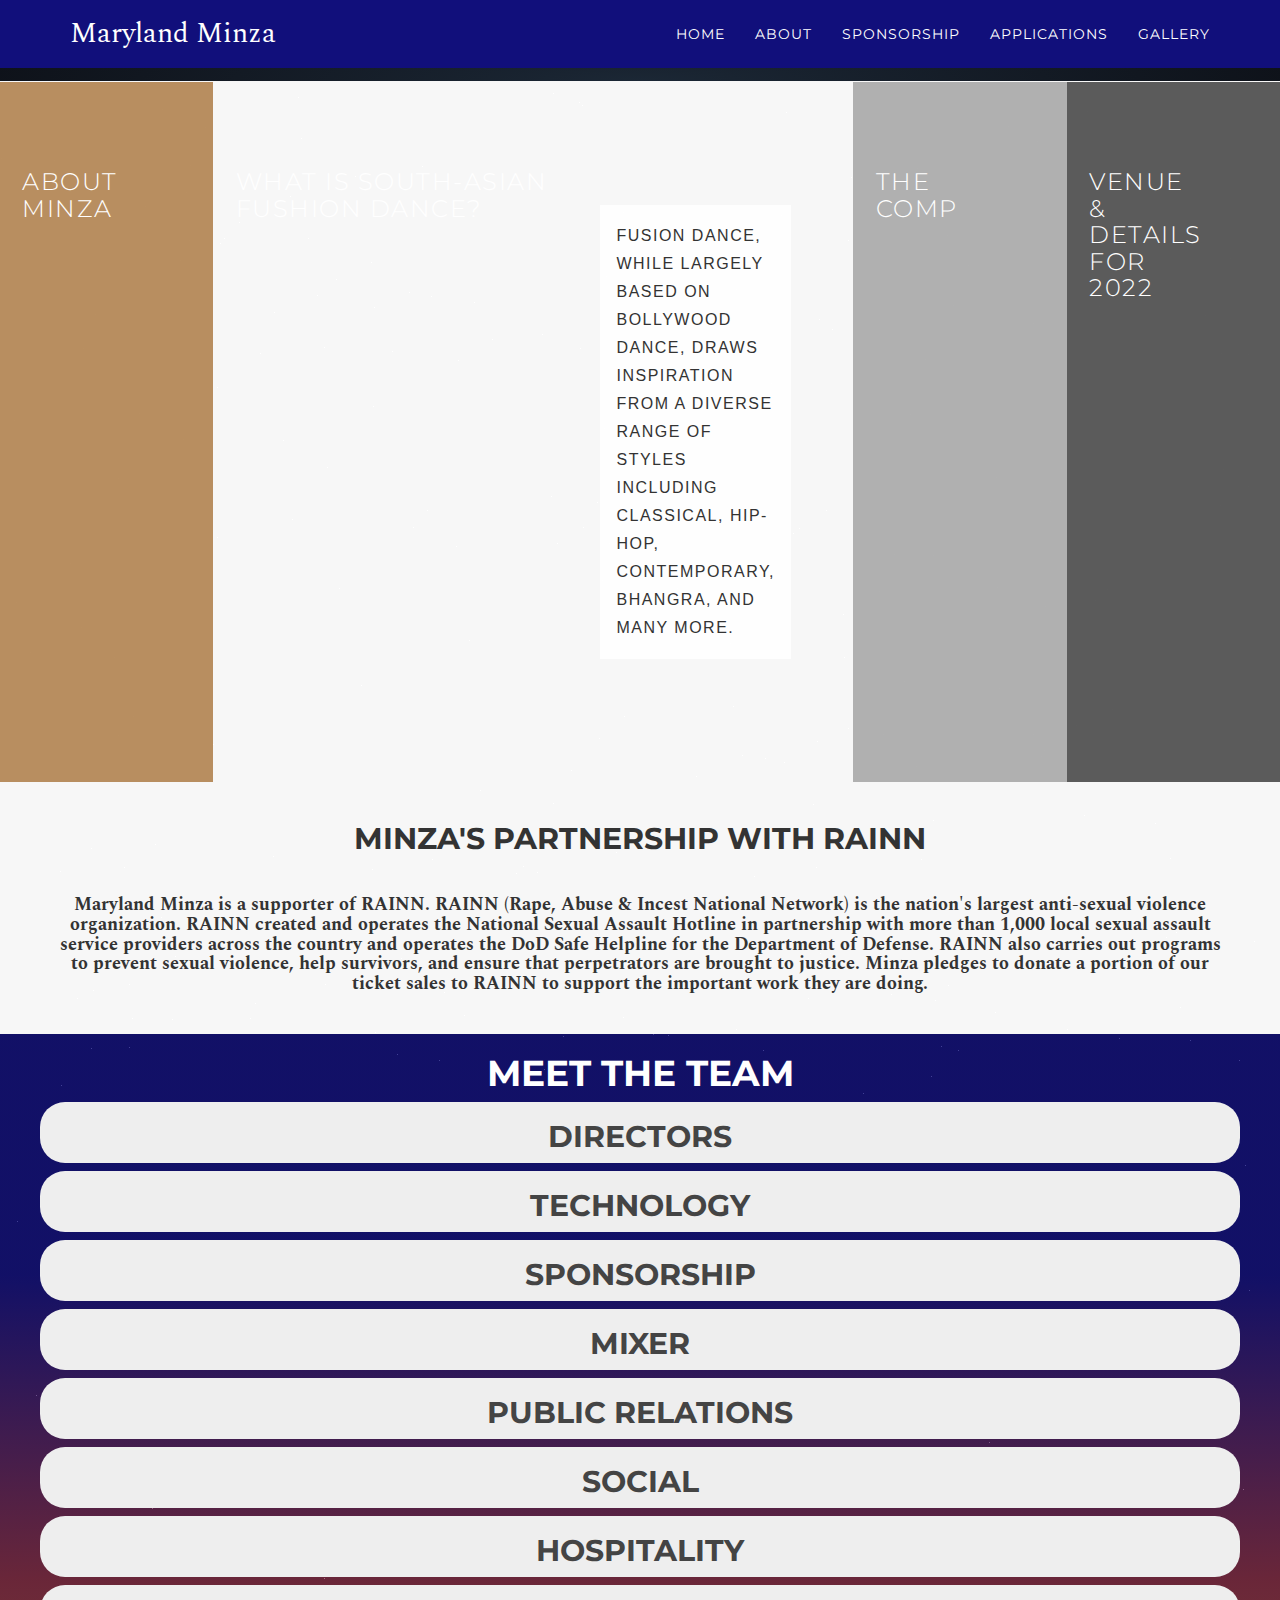
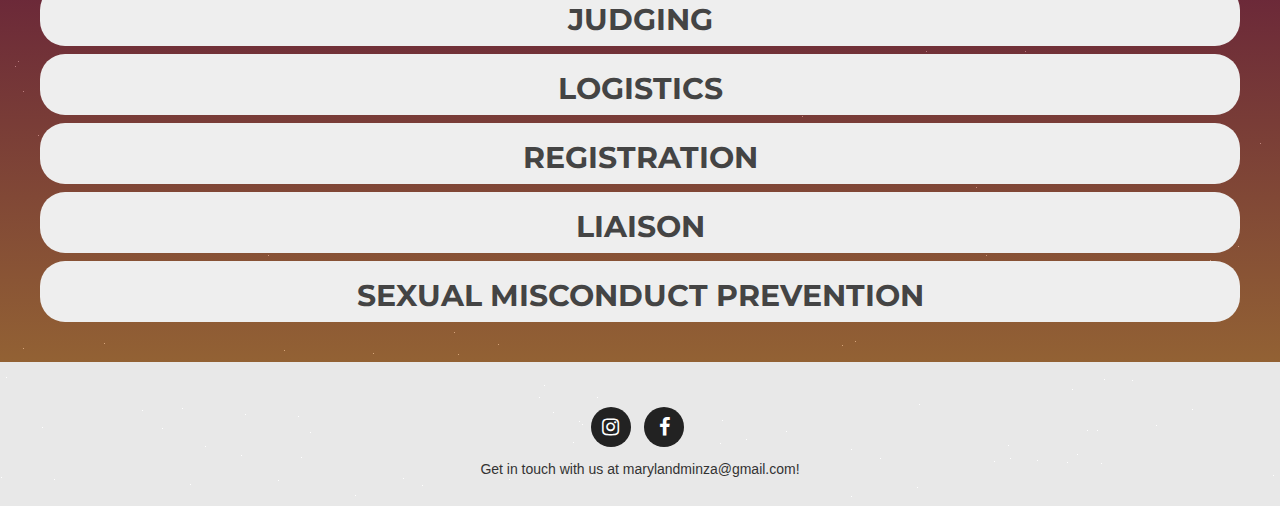
==== about.html @ e772ebd4 "More font updates." ====
<!DOCTYPE html>
<html lang="en-us">

<head>
  <meta charset="utf-8">
  <meta http-equiv="X-UA-Compatible" content="IE=edge">
  <meta name="viewport" content="width=device-width, initial-scale=1">
  <meta name="description" content="Maryland Minza is UMD's fusion competition!">
  <meta name="author" content="Maryland Minza">
  <title>Maryland Minza</title>
  <!-- Stylesheets -->
  <!-- Some comment -->
  <link rel="stylesheet" href="https://maxcdn.bootstrapcdn.com/bootstrap/3.3.7/css/bootstrap.min.css" integrity="sha384-BVYiiSIFeK1dGmJRAkycuHAHRg32OmUcww7on3RYdg4Va+PmSTsz/K68vbdEjh4u" crossorigin="anonymous">
  <link href="about2.css" rel="stylesheet">
  <link href='http://fonts.googleapis.com/css?family=Lato:300,400,700' rel='stylesheet' type='text/css'>
  <link rel="stylesheet" type="text/css" href="https://cdnjs.cloudflare.com/ajax/libs/semantic-ui/2.2.10/components/menu.min.css">
  <link rel="stylesheet" type="text/css" href="https://cdnjs.cloudflare.com/ajax/libs/semantic-ui/2.2.10/components/modal.min.css">
  <link rel="stylesheet" type="text/css" href="https://cdnjs.cloudflare.com/ajax/libs/semantic-ui/2.2.10/components/button.min.css">
  <link rel="stylesheet" type="text/css" href="https://cdnjs.cloudflare.com/ajax/libs/semantic-ui/2.2.10/components/icon.min.css">
  <!-- <link href="http://www.vr.umd.edu/css/jquery.form-validator-v2.3.44/theme-default.min.css" rel="stylesheet"> -->
  <!-- Custom Fonts -->
  <link href="https://maxcdn.bootstrapcdn.com/font-awesome/4.7.0/css/font-awesome.min.css" rel="stylesheet" type="text/css">
  <link href="https://fonts.googleapis.com/css?family=Montserrat:400,700" rel="stylesheet" type="text/css">
  <link href="https://fonts.googleapis.com/css?family=Kaushan+Script" rel="stylesheet" type="text/css">
  <link href="https://fonts.googleapis.com/css?family=Spectral:700" rel="stylesheet" type="text/css">
    <link href="https://fonts.googleapis.com/css?family=Karla:200" rel="stylesheet" type="text/css">


  <link href="https://fonts.googleapis.com/css?family=Droid+Serif:400,700,400italic,700italic" rel="stylesheet" type="text/css">
  <link href="https://fonts.googleapis.com/css?family=Roboto+Slab:400,100,300,700" rel="stylesheet" type="text/css">
  <script src="http://ajax.googleapis.com/ajax/libs/jquery/1.10.2/jquery.min.js"></script>
  <link rel="shortcut icon" type="image/x-icon" href="watermark.png">
  <link rel="icon" type="image/x-icon" href="watermark.png">
  <link rel="stylesheet" type="text/css" href="about.css">
  <link rel="stylesheet" href="flipclock.css">
  <script src="http://ajax.googleapis.com/ajax/libs/jquery/1.10.2/jquery.min.js"></script>
  <script src="flipclock.js"></script>
  <!-- HTML5 Shim and Respond.js IE8 support of HTML5 elements and media queries -->
  <!-- WARNING: Respond.js doesn't work if you view the page via file:// -->
  <!--[if lt IE 9]>
  <script src="https://oss.maxcdn.com/libs/html5shiv/3.7.0/html5shiv.js"></script>
  <script src="https://oss.maxcdn.com/libs/respond.js/1.4.2/respond.min.js"></script>
  <![endif]-->
</head>

<body id="myHeader" class="index">
  <!-- Navigation -->
  <nav class="navbar navbar-default navbar-fixed-top">
    <div class="container">
      <!-- Brand and toggle get grouped for better mobile display -->
      <div class="navbar-header page-scroll">
        <button type="button" class="navbar-toggle" data-toggle="collapse" data-target="#bs-example-navbar-collapse-1">
          <span class="sr-only">Toggle navigation</span>
          <span class="icon-bar"></span>
          <span class="icon-bar"></span>
          <span class="icon-bar"></span>
        </button>
        <a class="navbar-brand page-scroll" href="#page-top">
          <div style="font-family: 'Spectral', serif;">Maryland Minza</div>

        </a>
      </div>
      <!-- Collect the nav links, forms, and other content for toggling -->
      <div class="collapse navbar-collapse" id="myHeader">
        <ul class="nav navbar-nav navbar-right">
          <li class="hidden">
            <a href="#page-top"></a>
          </li>
            <li>
            <a class="page-scroll" href="index.html">Home</a>
          </li>
          <li>
            <a class="page-scroll" href="about.html">About</a>
          </li>
          <li>
            <a class="page-scroll" href="sponsorship.html">Sponsorship</a>
          </li>
          <li>
            <a class="page-scroll" href="applications.html">Applications</a>
          </li>
          <li>
            <a class="page-scroll" href="gallery.html">Gallery</a>
          </li>
        
        
        </ul>
      </div>
      <!-- /.navbar-collapse -->
    </div>
    <!-- /.container-fluid -->
  </nav>
  <!-- Hero -->
  <div id="page-top" class="hero page-scroll">
    <!-- <div class="menu-container">

  </div> -->
  <!-- Collect the nav links, forms, and other content for toggling -->
  <!-- Testing another comment -->
  <!-- This is a test comment in my branch -->

  <div class="message"></div>
  
</div>



<!-- lab -->
<section id="about" class="bg-light-gray">
               	<div id="stars"></div>
 


    <section class="container-fluid">
      <!-- ACCORDION ROW -->
      <div class="row">
          <ul class="accordion-group" id="accordion">
            <li style="background-image: url('https://i.ytimg.com/vi/cd2QPolRrJI/maxresdefault.jpg');">
              <div class="accordion-overlay"></div>
              <h3>About Minza</h3>
              <section class="hidden-xs">
                <article>
                  <p>MARYLAND MINZA IS A NON-PROFIT NATIONAL INTERCOLLEGIATE DANCE COMPETITION FOUNDED IN 2016 AT THE UNIVERSITY OF MARYLAND, COLLEGE PARK. MINZA SEEKS TO FOSTER CULTURAL AWARENESS BY PROVIDING AN INTEGRATED PLATFORM FOR DANCERS FROM ACROSS THE NATION TO PROMOTE, SHARE, AND ADVANCE SOUTH-ASIAN FUSION DANCE.</p>
                </article>
              </section>
            </li>
            <li class="out" style="background-image: url('https://images.squarespace-cdn.com/content/v1/5aa704b7697a9893c199236a/1524323684800-U04DVU122VGW91FITI7R/ke17ZwdGBToddI8pDm48kB10Nqzeg0Il5v10Z8PxTBBZw-zPPgdn4jUwVcJE1ZvWQUxwkmyExglNqGp0IvTJZUJFbgE-7XRK3dMEBRBhUpx31MOkfV5i3KBb2jFkJe0vSh-6YDOuvIKvrVD0yZ9Fb8AL9q3K2ZxE7F3bsxB6mmQ/JLK1.jpg');">
              <div class="accordion-overlay"></div>
              <h3>What is South-Asian Fushion Dance?</h3>
              <section class="hidden-xs">
                <article>
                  <p>FUSION DANCE, WHILE LARGELY BASED ON BOLLYWOOD DANCE, DRAWS INSPIRATION FROM A DIVERSE RANGE OF STYLES INCLUDING CLASSICAL, HIP-HOP, CONTEMPORARY, BHANGRA, AND MANY MORE.
                  </p>
                </article>
              </section>
            </li>
            <li style="background-image: url('https://thedailytexan.com/wp-content/uploads/2015/04/SAAYA-900x601.jpg');">
              <div class="accordion-overlay"></div>
              <h3>The Comp</h3>
              <section class="hidden-xs">
                <article>
                  <p> MINZA HAS PREVIOUSLY PARTNERED WITH LEGENDS AND BOLLYWOOD AMERICA, PROVIDING TEAMS THE OPPORTUNITY TO TRAVEL ACROSS THE NATION TO COMPETE IN THE NATIONAL CHAMPIONSHIPS. WHILE HIGHLIGHTING THE BEAUTY OF PERFORMANCE, WE LOOK TO ULTIMATELY BRIDGE THE POWER BETWEEN COMMUNITY AND DANCE TO HELP THOSE IN NEED.</p>
                </article>
              </section>
            </li>
            <li style="background-image: url('https://i.ytimg.com/vi/4TeNzfc6icU/maxresdefault.jpg');">
              <div class="accordion-overlay"></div>
              <h3>Venue & Details For 2022</h3>
              <section class="hidden-xs">
                <article>
                  <p>To be decided.</p>
                </article>
              </section>

            </li>
          </ul>

 


          <!-- <span class="fa-stack fa-4x">
          <i class="fa fa-circle fa-stack-2x text-primary"></i>
        </span> -->
      
      
      <!--  Maryland Minza is run by students at the University of Maryland, College Park.
        The competition will be held at the <a href="#">Lisner Auditorium in Washington DC</a>. We look forward to seeing you there! Please don't hesitate to contact us if you have any questions!</p> 
      </div>
    </div>

    <!--                    <div class="col-md-8 col-md-offset-2">
    <h3 class="section-subheading text-muted" id="lab_row">Maryland Minza is a national intercollegiate dance competition created to foster cultural awareness and passion for dancing. Minza was co-founded in 2016 at the University of Maryland by Meghana Annadata, Sonia Arya, and Neha Gupta. The word Minza means “star” in Urdu and was chosen to illuminate the essence of performing. <br> <br>

    South-Asian fusion dance is composed of various styles of dance from different areas internationally. Teams have the freedom to choose which styles they would like to include in their routine, as well as how they would like to represent a chosen theme, generally characterized by a story told through dance.</h3>
  </div> -->
</div>
<!--             <div class="row text-center">
<div class="col-md-6">
<h4 class="service-heading"><a href="https://www.google.com/maps/place/The+Clarice+Smith+Performing+Arts+Center/@38.9905244,-76.9525658,17z/data=!3m1!4b1!4m5!3m4!1s0x89b7c69aff2b387f:0xb0a1974e44929f0a!8m2!3d38.9905244!4d-76.9503771">Location</a></h4>
<p class="text-muted">Maryland Minza will be held
<br>at the University of Maryland, College Park.
<br> Here are the <a href="https://www.google.com/maps/dir//University+of+Maryland,+College+Park,+MD">directions on Google Maps.</a></p>
</div>
<div class="col-md-6">
<h4 class="service-heading"><a href="">Tickets</a></h4>
<p class="text-muted">Regular: $20.00
<br> Student: $13.00
<br>
</p>
</div>
</div> -->
</section>

<div class="container">
<div class="about">
   <a class="bg_links social portfolio" href="https://www.rafaelalucas.com/dailyui" target="_blank">
      <span class="icon"></span>
   </a>
   <a class="bg_links social dribbble" href="https://dribbble.com/rafaelalucas" target="_blank">
      <span class="icon"></span>
   </a>
   <a class="bg_links social linkedin" href="https://www.linkedin.com/in/rafaelalucas/" target="_blank">
      <span class="icon"></span>
   </a>
   <a class="bg_links logo"></a>
</div>

<!-- end about -->

<div class="wrapper">

   <section class="module-team">

           <br>
        <br>

   <h2 class="row text-center">MINZA's Partnership with RAINN</h2>
        <br>
        <br>
        <div class="row text-center">
            <!-- <span class="fa-stack fa-4x">
            <i class="fa fa-circle fa-stack-2x text-primary"></i>
          </span> -->
          <h4 style="font-family: 'Spectral', serif;     text-transform: none;
">Maryland Minza is a supporter of RAINN. RAINN (Rape, Abuse & Incest National Network) is the nation's largest anti-sexual violence organization. RAINN created and operates the National Sexual Assault Hotline in partnership with more than 1,000 local sexual assault service providers across the country and operates the DoD Safe Helpline for the Department of Defense. RAINN also carries out programs to prevent sexual violence, help survivors, and ensure that perpetrators are brought to justice. Minza pledges to donate a portion of our ticket sales to RAINN to support the important work they are doing. </h4>
         
   
        </div>
                <br>
        <br>

            <!-- Slider main container -->
            <div class="swiper-container">
               <!-- Additional required wrapper -->
               <div class="swiper-wrapper"></div>

            </div>

            <div class="swiper-pagination"></div>
            <!-- If we need navigation buttons -->
            <div class="navigation">
               <div class="swiper-button-prev"></div>
               <div class="swiper-button-next"></div>
            </div>
         </div>

</div>

</section>
 </section>

</div>
  
   
    
     
       
 
    <!--                    <div class="col-md-8 col-md-offset-2">
    <h3 class="section-subheading text-muted" id="lab_row">Maryland Minza is a national intercollegiate dance competition created to foster cultural awareness and passion for dancing. Minza was co-founded in 2016 at the University of Maryland by Meghana Annadata, Sonia Arya, and Neha Gupta. The word Minza means “star” in Urdu and was chosen to illuminate the essence of performing. <br> <br>

    South-Asian fusion dance is composed of various styles of dance from different areas internationally. Teams have the freedom to choose which styles they would like to include in their routine, as well as how they would like to represent a chosen theme, generally characterized by a story told through dance.</h3>
  </div> -->

<!--             <div class="row text-center">
<div class="col-md-6">
<h4 class="service-heading"><a href="https://www.google.com/maps/place/The+Clarice+Smith+Performing+Arts+Center/@38.9905244,-76.9525658,17z/data=!3m1!4b1!4m5!3m4!1s0x89b7c69aff2b387f:0xb0a1974e44929f0a!8m2!3d38.9905244!4d-76.9503771">Location</a></h4>
<p class="text-muted">Maryland Minza will be held
<br>at the University of Maryland, College Park.
<br> Here are the <a href="https://www.google.com/maps/dir//University+of+Maryland,+College+Park,+MD">directions on Google Maps.</a></p>
</div>
<div class="col-md-6">
<h4 class="service-heading"><a href="">Tickets</a></h4>
<p class="text-muted">Regular: $20.00
<br> Student: $13.00
<br>
</p>
</div>
</div> -->
        
</div>
               

</div>

<!DOCTYPE html>
<html>
 <div class="herog">

<head>

<meta name="viewport" content="width=device-width, initial-scale=1">

<style>


.accordion {
	border-radius: 25px;
  background-color: #eee;
  color: #444;
  cursor: pointer;
  padding: 18px;
  padding-bottom: 10px;
    margin-top: 8px;
  width: 100%;
  border: none;
  text-align: center;
  outline: none;
  font-size: 15px;
  transition: 0.4s;
}

.active, .accordion:hover {
  background-color: #ccc; 
}

.panel {
	border-radius: 25px;
  padding: 0 18px;
  display: none;
  background-color: white;
  overflow: hidden;
}
</style>	 

</head>

<br>
<h1 class="row text-center" style="color:white" >Meet The Team</h1>
<body>
 <div style="width:1200px; margin:0 auto;">
<button class="accordion">   <h2 class="row text-center">Directors</h2>
</button>
<div class="panel">
                <br>
<div class="team-section">
    <div class="inner-width">
  
      <div class="pers">
        

        <div class="pe">
          <img src="https://github.com/maryland-minza/marylandminza.github.io/blob/master/board%20phtotos%202021/Board%20Photos%202/45C7E80B-E14A-468B-BAFC-9EB31F1A88F4.jpg?raw=true" alt="Sammy">
          <div class="p-name">Sammy Munta</div>
          <div class="p-des">Senior </div>
          <div class="img__description_layer">
            <div class="p-sm">
            	 <h4 style="color:white; ">Year: Senior</h4>
            	 <h4 style="color:white; ">Major: N/A</h4>
            	  <h5 style="color:white; ">Fun Fact: sdsjhfsfsdfgsdfgdsfgsdf</h5>
            	  <h5 style="color:white; ">
            	  sdsjhfsfsdfgsdfgdsfgsdf</h5>

           
          </div>
        </div>

        </div>


        <div class="pe">
          <img src="https://github.com/maryland-minza/marylandminza.github.io/blob/master/board%20phtotos%202021/Board%20Photos/Nikita_K.jpg?raw=true" alt="Nikita">
          <div class="p-name">Nikita Kumar</div>
          <div class="p-des">Senior</div>
          <div class="img__description_layer">
            <div class="p-sm">
            	 
            	  <h5 style="color:white; ">Information systems and OMBA</h5>
            	 <!--
            	  <h4 style="color:white; ">Fun Fact:</h4>
            	  <h5 style="color:white; ">I don't like ice cream (fro yo all the way).</h5>
            	  -->

          </div>
        </div>
        </div>

        <div class="pe">
          <img src="https://github.com/maryland-minza/marylandminza.github.io/blob/master/board%20phtotos%202021/Board%20Photos%202/Yash_Kamdar.JPG?raw=true" alt="Yash">
          <div class="p-name">Yash Kamdar</div>
          <div class="p-des">Director</div>
          <div class="img__description_layer">
            <div class="p-sm">
            	 <h5 style="color:white; ">Senior</h5>
            	 <h5 style="color:white; ">Finance and Data Analytics</h5>

          
          </div>

        </div>
        </div>


      </div>
    </div>
  </div>






</body>




</button>
</div>

 <div style="width:1200px; margin:0 auto;">
<button class="accordion">   <h2 class="row text-center">Technology</h2>
</button>
<div class="panel">
                <br>
<div class="team-section">
    <div class="inner-width">
  
      <div class="pers">
        

        <div class="pe">
          <img src="https://github.com/maryland-minza/marylandminza.github.io/blob/master/board%20phtotos%202021/Board%20Photos%202/vik2.jpg?raw=true" alt="Vik">
          <div class="p-name">Hritvik Patel</div>
          <div class="p-des">Senior - Computer Science</div>
          <div class="img__description_layer">
            <div class="p-sm">
                <h4 style="color:white; ">Fun Fact</h4>
          </div>
        </div>

        </div>


        <div class="pe">
          <img src="https://media-exp1.licdn.com/dms/image/C4D03AQGntci-osdbJA/profile-displayphoto-shrink_800_800/0/1608751217588?e=1634774400&v=beta&t=SY8GBR46bOHlxDB9gJu0gSEMyr_t4XfnCNagY9F8sdw" alt="Priyanka">
          <div class="p-name">Priyanka Mehta</div>
          <div class="p-des">Technology</div>
          <div class="img__description_layer">
            <div class="p-sm">
                <h5 style="color:white; ">Senior</h5>
                 <h5 style="color:white; ">Computer Science</h5>

          </div>
        </div>
        </div>

        <div class="pe">
          <img src="https://github.com/maryland-minza/marylandminza.github.io/blob/master/board%20phtotos%202021/Board%20Photos/Hanish_Mutyala.jpg?raw=true" alt="Hanish">
          <div class="p-name">Hanish Mutyala</div>
          <div class="p-des">Senior</div>
          <div class="img__description_layer">
            <div class="p-sm">
                <h5 style="color:white; ">Computer Science</h5>
          </div>
        </div>
        </div>


      </div>
    </div>
  </div>

</div>
</div>




</div>
<div style="width:1200px; margin:0 auto;">
<button class="accordion">   <h2 class="row text-center">Sponsorship</h2>
</button>
<div class="panel">
                <br>
<div class="team-section">
    <div class="inner-width">
  
      <div class="pers">
        

        <div class="pel">
          <img src="https://github.com/maryland-minza/marylandminza.github.io/blob/master/board%20phtotos%202021/Board%20Photos%202/Sanam_Patel.jpeg?raw=true" alt="Esha Pnnuri">
          <div class="p-name">Sanam Patel</div>
          <div class="p-des">Sponsorship</div>
          <div class="img__description_layer">
            <div class="p-sm">
 <h4 style="color:white; ">Quote Goes Here</h4>
          </div>
        </div>

        </div>


      

        <div class="pel">
          <img src="https://github.com/maryland-minza/marylandminza.github.io/blob/master/board%20phtotos%202021/Board%20Photos%202/Sahil_Kapoor1.jpeg?raw=true" alt="Rohan">
          <div class="p-name">Sahil Kapoor</div>
          <div class="p-des">Sponsorship</div>
          <div class="img__description_layer">
            <div class="p-sm">

           <h4 style="color:white; ">Quote Goes Here</h4>
          </div>
        </div>
        </div>


      </div>
    </div>
  </div>

</div>
</div>

<div style="width:1200px; margin:0 auto;">
<button class="accordion">   <h2 class="row text-center">Mixer</h2>
</button>
<div class="panel">
                <br>
<div class="team-section">
    <div class="inner-width">
  
      <div class="pers">
        

        <div class="pel">
          <img src="https://github.com/maryland-minza/marylandminza.github.io/blob/master/board%20phtotos%202021/Board%20Photos/Akriti_Tripathi_FB.jpg?raw=true" alt="Akriti">
          <div class="p-name">Akriti Tripathi</div>
          <div class="p-des">Mixer</div>
          <div class="img__description_layer">
            <div class="p-sm">

           <h4 style="color:white; ">Quote Goes Here</h4>
          </div>
        </div>

        </div>


     

        <div class="pel">
          <img src="https://github.com/maryland-minza/marylandminza.github.io/blob/master/board%20phtotos%202021/Board%20Photos/Riya_Gupta.JPG?raw=true" alt="Riya">
          <div class="p-name">Riya Gupta</div>
          <div class="p-des">Mixer</div>
          <div class="img__description_layer">
            <div class="p-sm">

          <h4 style="color:white; ">Quote Goes Here</h4>
          </div>
        </div>
        </div>


      </div>
    </div>
  </div>

</div>
</div>
    
    
    
    
    <div style="width:1200px; margin:0 auto;">
    
<button class="accordion">   <h2 class="row text-center">Public Relations</h2>
</button>
<div class="panel">
                <br>
<div class="team-section">
    <div class="inner-width">
  
      <div class="pers">
        

        <div class="pel">
          <img src="https://t4.ftcdn.net/jpg/00/64/67/63/360_F_64676383_LdbmhiNM6Ypzb3FM4PPuFP9rHe7ri8Ju.jpg" alt="Sara">
          <div class="p-name">TBD</div>
          <div class="p-des">PR</div>
          <div class="img__description_layer">
            <div class="p-sm">

           <h4 style="color:white; ">Quote Goes Here</h4>
          </div>
        </div>

        </div>
 <div class="pel">
          <img src="https://t4.ftcdn.net/jpg/00/64/67/63/360_F_64676383_LdbmhiNM6Ypzb3FM4PPuFP9rHe7ri8Ju.jpg" alt="Arya">
          <div class="p-name">TBD</div>
          <div class="p-des">PR</div>
          <div class="img__description_layer">
            <div class="p-sm">

         <h4 style="color:white; ">Quote Goes Here</h4>
          </div>
        </div>

        </div>

     

      </div>
    </div>
  </div>

</div>
</div>
    
<div style="width:1200px; margin:0 auto;">
    
<button class="accordion">   <h2 class="row text-center">Social</h2>
</button>
<div class="panel">
                <br>
<div class="team-section">
    <div class="inner-width">
 

        <div class="pel">
          <img src="https://media-exp1.licdn.com/dms/image/C4D03AQHFcvgmCxPysQ/profile-displayphoto-shrink_800_800/0/1588729913096?e=1628726400&v=beta&t=7Wxo9mRZgEH5PO4RnyLSaao5HHVXilIegrQfzGiRbeE" alt="Tejas">
          <div class="p-name">Tejas Jayaram</div>
          <div class="p-des">Social</div>
          <div class="img__description_layer">
            <div class="p-sm">

            <h4 style="color:white; ">Quote Goes Here</h4>
          </div>
        </div>
        </div>

        <div class="pel">
          <img src="https://github.com/maryland-minza/marylandminza.github.io/blob/master/board%20phtotos%202021/Board%20Photos%202/Shyam_Anand.png?raw=true" alt="Shyam">
          <div class="p-name">Shyam Anand</div>
          <div class="p-des">Social</div>
          <div class="img__description_layer">
            <div class="p-sm">

            <h4 style="color:white; ">Quote Goes Here</h4>
          </div>
        </div>
        </div>


      </div>
    </div>
  </div>


</div>
<div style="width:1200px; margin:0 auto;">
<button class="accordion">   <h2 class="row text-center">Hospitality</h2>
</button>
<div class="panel">
                <br>
<div class="team-section">
    <div class="inner-width">
  
      <div class="pers">
        

        <div class="pel">
          <img src="https://github.com/maryland-minza/marylandminza.github.io/blob/master/board%20phtotos%202021/Board%20Photos%202/Sneha_Narayanan1.png?raw=true" alt="Sara">
          <div class="p-name">Sneha Narayanan</div>
          <div class="p-des">Hospitality</div>
          <div class="img__description_layer">
            <div class="p-sm">

           <h4 style="color:white; ">Quote Goes Here</h4>
          </div>
        </div>

        </div>
 <div class="pel">
          <img src="https://github.com/maryland-minza/marylandminza.github.io/blob/master/board%20phtotos%202021/Board%20Photos%202/Shreya_Vuttaluru.jpeg?raw=true" alt="Arya">
          <div class="p-name">Shreya Vuttaluru</div>
          <div class="p-des">Hospitality</div>
          <div class="img__description_layer">
            <div class="p-sm">

         <h4 style="color:white; ">Quote Goes Here</h4>
          </div>
        </div>

        </div>

     

      </div>
    </div>
  </div>
    
 

</div>
     <button class="accordion">   <h2 class="row text-center">Judging</h2>
</button>  

    <div class="panel">
        <div class="team-section">
    <div class="inner-width">
  
      <div class="pers">
    <div class="pek">
          <img src="https://github.com/maryland-minza/marylandminza.github.io/blob/master/board%20phtotos%202021/Board%20Photos/Arya_Bhargav1.jpeg?raw=true" alt="Shyam">
        
          <div class="p-name" class="row text-center">Arya Bhargav</div>
          <div class="p-des">Judging</div>
          <div class="img__description_layer">
            <div class="p-sm">

            <h4 style="color:white; ">Quote Goes Here</h4>
          </div>
        </div>
                </div>
        </div>


        </div>
                </div>
</div>

    
<div style="width:1200px; margin:0 auto;">
<button class="accordion">   <h2 class="row text-center">Logistics</h2>
</button>
<div class="panel">
                <br>
<div class="team-section">
    <div class="inner-width">
  
      <div class="pers">
        

       
 <div class="pek">
          <img src="https://github.com/maryland-minza/marylandminza.github.io/blob/master/board%20phtotos%202021/Board%20Photos/Esha_Ponnuri.jpg?raw=true" alt="Arya">
          <div class="p-name">Esha Ponnuri</div>
          <div class="p-des">Logistics</div>
          <div class="img__description_layer">
            <div class="p-sm">

         <h4 style="color:white; ">Quote Goes Here</h4>
          </div>
        </div>

        </div>


      </div>
    </div>
  </div>

</div>
</div>
    
    
    <div style="width:1200px; margin:0 auto;">
<button class="accordion">   <h2 class="row text-center">Registration</h2>
</button>
<div class="panel">
                <br>
<div class="team-section">
    <div class="inner-width">
  
      <div class="pers">
        
    
        <div class="pel">
          <img src="https://github.com/maryland-minza/marylandminza.github.io/blob/master/board%20phtotos%202021/Board%20Photos/Kritik_Mirg.jpg?raw=true" alt="Tejas">
          <div class="p-name">Kritik Mirg</div>
          <div class="p-des">Registration</div>
          <div class="img__description_layer">
            <div class="p-sm">

            <h4 style="color:white; ">Quote Goes Here</h4>
          </div>
        </div>
        </div>

        <div class="pel">
          <img src="https://github.com/maryland-minza/marylandminza.github.io/blob/master/board%20phtotos%202021/Board%20Photos%202/Simran_C.jpg?raw=true" alt="Shyam">
          <div class="p-name">Simran Chertara</div>
          <div class="p-des">Registration</div>
          <div class="img__description_layer">
            <div class="p-sm">

            <h4 style="color:white; ">Quote Goes Here</h4>
          </div>
        </div>
        </div>
                  </div>

                </div>

            </div>

            </div>

                </div>

 
    
<div style="width:1200px; margin:0 auto;">
<button class="accordion">   <h2 class="row text-center">Liaison</h2>
</button>
<div class="panel">
                <br>
<div class="team-section">
    <div class="inner-width">
  
      <div class="pers">
        

 <div class="pel">
          <img src="https://media-exp1.licdn.com/dms/image/C4D03AQEVkOIaHQ9xWw/profile-displayphoto-shrink_800_800/0/1557287641107?e=1628726400&v=beta&t=a8Sma8FtcxKPdNuwqI2q7k1UuTzAtbJZ9pDwsmvU2CQ" alt="Arya">
          <div class="p-name">Arshdeep Singh</div>
          <div class="p-des">Liaison Chair</div>
          <div class="img__description_layer">
            <div class="p-sm">

         <h4 style="color:white; ">Quote Goes Here</h4>
          </div>
        </div>

        </div>

        <div class="pel">
          <img src="https://github.com/maryland-minza/marylandminza.github.io/blob/master/board%20phtotos%202021/Board%20Photos/Arpan_Chavan.jpeg?raw=true" alt="Tejas">
          <div class="p-name">Arpan Chavan</div>
          <div class="p-des">Liaison</div>
          <div class="img__description_layer">
            <div class="p-sm">

            <h4 style="color:white; ">Quote Goes Here</h4>
          </div>
        </div>
        </div>

        


      </div>
    </div>
  </div>

</div>
</div>
     
    
<button class="accordion">   <h2 class="row text-center">Sexual Misconduct Prevention</h2>
</button>  

    <div class="panel">
        <div class="team-section">
    <div class="inner-width">
  
      <div class="pers">
          
          
      <div class="pek">
          <img src="https://media-exp1.licdn.com/dms/image/C4D03AQEIFpn0gW-OBA/profile-displayphoto-shrink_800_800/0/1619484265128?e=1628726400&v=beta&t=3J4QG4LYuW0j_dU73cN3hgvUEa8pTZkVJRAJboh8Hf8" alt="Sara">
          <div class="p-name">Amisha Kumar</div>
          <div class="p-des">SMP Chair</div>
          <div class="img__description_layer">
            <div class="p-sm">

           <h4 style="color:white; ">Quote Goes Here</h4>
          </div>
        </div>

        </div>
          
       
          
        </div>
        </div>
        </div>
</div>
     </div>
    
   
       
          



                <br>
                <br>




<script>
var acc = document.getElementsByClassName("accordion");
var i;

for (i = 0; i < acc.length; i++) {
  acc[i].addEventListener("click", function() {
    this.classList.toggle("active");
    var panel = this.nextElementSibling;
    if (panel.style.display === "block") {
      panel.style.display = "none";
    } else {
      panel.style.display = "block";
    }
  });
}
</script>

</body>
</html>



<!-- projects Grid Section -->

<!-- Sponsors -->

<!-- Team Section -->

<!-- Contact Section -->

<!-- Footer section -->
</div>
<footer class="bg-light-gray-trans ">
  <div class="container ">
    <div class="row ">
      <div class="col-md-12 ">
        <ul class="list-inline social-buttons ">
          <li><a href="https://www.instagram.com/marylandminza/ "><i class="fa fa-instagram "></i></a></li>
          <li><a href="https://www.facebook.com/marylandminza/ "><i class="fa fa-facebook "></i></a></li>
        </ul>
        <p>Get in touch with us at <a href="mailto:marylandminza@gmail.com">marylandminza@gmail.com</a>!</p>
      </div>
    </div>
  </div>
</footer>
<!-- projects Modals -->
<div class="projects-modal modal fade " id="projectsModal2 " tabindex="-1 " role="dialog " aria-hidden="true ">
  <div class="modal-content ">
    <div class="close-modal " data-dismiss="modal ">
      <div class="lr ">
        <div class="rl ">
        </div>
      </div>
    </div>

    <div class="container ">
      <div class="row ">
        <div class="col-lg-8 col-lg-offset-2 ">
          <div class="modal-body ">
            <h2 style="color:white; ">Maryland Minza</h2>
            <iframe width="560 " height="315 " src="https://www.youtube.com/embed/EEuV50aYxGY?rel=0?ecver=1 " frameborder="0 " allowfullscreen></iframe>
            <br>
            <button type="button " class="btn btn-primary " data-dismiss="modal "><i class="fa fa-times "></i> Close</button>
          </div>
        </div>
      </div>
    </div>
  </div>
</div>

<!-- jQuery -->
<script src="https://cdnjs.cloudflare.com/ajax/libs/jquery/3.2.1/jquery.min.js "></script>
<script src="https://cdnjs.cloudflare.com/ajax/libs/semantic-ui/1.11.8/semantic.min.js "></script>
<!-- Bootstrap Core -->
<script src="https://maxcdn.bootstrapcdn.com/bootstrap/3.3.7/js/bootstrap.min.js " integrity="sha384-Tc5IQib027qvyjSMfHjOMaLkfuWVxZxUPnCJA7l2mCWNIpG9mGCD8wGNIcPD7Txa " crossorigin="anonymous "></script>
<!-- Custom Theme -->
<script src="about.js "></script>
<script>
  // Set the date we're counting down to
  var countDownDate = new Date("Nov 4, 2017 18:00:00 ").getTime();

  // Update the count down every 1 second
  var countdownfunction = setInterval(function() {

    // Get todays date and time
    var now = new Date().getTime();

    // Find the distance between now an the count down date
    var distance = countDownDate - now;

    // Time calculations for days, hours, minutes and seconds
    var days = Math.floor(distance / (1000 * 60 * 60 * 24));
    var hours = Math.floor((distance % (1000 * 60 * 60 * 24)) / (1000 * 60 * 60));
    var minutes = Math.floor((distance % (1000 * 60 * 60)) / (1000 * 60));
    var seconds = Math.floor((distance % (1000 * 60)) / 1000);

    // Output the result in an element with id="demo "
    document.getElementById("demo ").innerHTML = days + "d " + hours + "h "
    + minutes + "m " + seconds + "s ";

    // If the count down is over, write some text
    if (distance < 0) {
      clearInterval(countdownfunction);
      document.getElementById("demo ").innerHTML = "MINZA IS HERE! ";
    }
  }, 1000);
</script>
</body>

<!-- Another stupid comment -->

</html>
---- about2.css ----
#particles-js {
  width: 100%;
  height: 100%;
  background-color: #000000;
  background-size: cover;
  background-position: 50% 50%;
  background-repeat: no-repeat;
  z-index: -1;
  display: block;
  position: fixed;
}


#lab_row {
  margin-bottom: 0px;
  padding: 0px;
}

@media(min-width:992px) {
    #lab_row {
      margin-bottom: 60px;
    }
}


body {
    overflow-x: hidden;
    font-family: "Roboto Slab","Helvetica Neue",Helvetica,Arial,sans-serif;
}

.text-muted {
    color: #777;
}

.text-primary {
    color: #e74c3c;
}

p {
    font-size: 14px;
    line-height: 1.75;
}

p.large {
    font-size: 16px;
}

a,
a:hover,
a:focus,
a:active,
a.active {
    outline: 0;
}

a {
    color: #e74c3c;
}

a:hover,
a:focus,
a:active,
a.active {
    color: #fec503;
}

h1,
h2,
h3,
h4,
h5,
h6 {
    text-transform: uppercase;
    font-family: Montserrat,"Helvetica Neue",Helvetica,Arial,sans-serif;
    font-weight: 700;
}


.img-centered {
    margin: 0 auto;
}

/* Background Colors */
.bg-navy-trans {
  background-color: rgba(44, 62, 80, 0.3);
}

.bg-light-gray-trans {
  background-color: rgba(255,255,255,1.0);
}

.bg-dark-gray-trans {
  background-color: rgba(255,255,255,1.0);
}

@media(min-width:768px) {
  .bg-navy-trans {
    background-color: rgba(44, 62, 80, 0.3);
  }

  .bg-light-gray-trans {
    background-color: rgba(255, 255, 255,0.9);
  }

  .bg-dark-gray-trans {
    background-color: rgba(255,255,255,0.5);
  }
}

.bg-light-gray {
    background-color: #f7f7f7;
}

.bg-darkest-gray {
    background-color: #222;
}

.btn-primary {
    border-color: #e74c3c;
    text-transform: uppercase;
    font-family: Montserrat,"Helvetica Neue",Helvetica,Arial,sans-serif;
    font-weight: 700;
    color: #fff;
    background-color: #e74c3c;
}

.btn-primary:hover,
.btn-primary:focus,
.btn-primary:active,
.btn-primary.active,
.open .dropdown-toggle.btn-primary {
    border-color: #f6bf01;
    color: #fff;
    background-color: #fec503;
}

.btn-primary:active,
.btn-primary.active,
.open .dropdown-toggle.btn-primary {
    background-image: none;
}

.btn-primary.disabled,
.btn-primary[disabled],
fieldset[disabled] .btn-primary,
.btn-primary.disabled:hover,
.btn-primary[disabled]:hover,
fieldset[disabled] .btn-primary:hover,
.btn-primary.disabled:focus,
.btn-primary[disabled]:focus,
fieldset[disabled] .btn-primary:focus,
.btn-primary.disabled:active,
.btn-primary[disabled]:active,
fieldset[disabled] .btn-primary:active,
.btn-primary.disabled.active,
.btn-primary[disabled].active,
fieldset[disabled] .btn-primary.active {
    border-color: #e74c3c;
    background-color: #e74c3c;
}

.btn-primary .badge {
    color: #e74c3c;
    background-color: #fff;
}

.btn-main {
    border: none;
    text-transform: uppercase;
    font-family: Montserrat,"Helvetica Neue",Helvetica,Arial,sans-serif;
    font-weight: 300;
    color: #fff;
    background-color: Transparent;
}

.btn-main:hover{
    color: #fff;
    text-decoration:underline;
}
.btn-main:focus,
.btn-main:active,

.btn-main.disabled,
.btn-main[disabled],
fieldset[disabled] .btn-main,
.btn-main.disabled:hover,
.btn-main[disabled]:hover,
fieldset[disabled] .btn-main:hover,
.btn-main.disabled:focus,
.btn-main[disabled]:focus,
fieldset[disabled] .btn-main:focus,
.btn-main.disabled:active,
.btn-main[disabled]:active,
fieldset[disabled] .btn-main:active,
.btn-main.disabled.active,
.btn-main[disabled].active,
fieldset[disabled] .btn-main.active {
    border-color: #fff;
    background-color: #fff;
}

.btn-main .badge {
    color: #fff;
    background-color: #000;
}

.btn-xl {
    padding: 20px 40px;
    text-transform: uppercase;
    font-family: Montserrat,"Helvetica Neue",Helvetica,Arial,sans-serif;
    font-size: 18px;
    font-weight: 700;
    color: #fff;
    background-color: #c0392b; /* main button color */
}

.btn-xl:hover,
.btn-xl:focus,
.btn-xl:active,
.btn-xl.active,
.open .dropdown-toggle.btn-xl {
    border-color: #e74c3c;
    color: #fff;
    background-color: #e74c3c;
}

.btn-xl:active,
.btn-xl.active,
.open .dropdown-toggle.btn-xl {
    background-image: none;
}

.btn-xl.disabled,
.btn-xl[disabled],
fieldset[disabled] .btn-xl,
.btn-xl.disabled:hover,
.btn-xl[disabled]:hover,
fieldset[disabled] .btn-xl:hover,
.btn-xl.disabled:focus,
.btn-xl[disabled]:focus,
fieldset[disabled] .btn-xl:focus,
.btn-xl.disabled:active,
.btn-xl[disabled]:active,
fieldset[disabled] .btn-xl:active,
.btn-xl.disabled.active,
.btn-xl[disabled].active,
fieldset[disabled] .btn-xl.active {
    border-color: #e74c3c;
    background-color: #e74c3c;
}

.btn-xl .badge {
    color: #e74c3c;
    background-color: #fff;
}

.navbar-default {
    border-color: transparent;
    background-color: #000;
}

.navbar-default .navbar-brand {
    font-family: Montserrat,"Helvetica Neue",Helvetica,Arial, sans-serif;;
    color: #fff;
}

.navbar-default .navbar-brand:hover,
.navbar-default .navbar-brand:focus,
.navbar-default .navbar-brand:active,
.navbar-default .navbar-brand.active {
    color: #e74c3c;
}

.navbar-brand>img {
    height: 50px;
    max-width: 250px;
    margin: -15px;
}

@media(min-width:768px) {
    .navbar-brand>img {
        height: 50px;
        max-width: 300px;
        margin: -15px;
    }
}

@media(min-width:992px) {
    .navbar-brand>img {
        height: 50px;
        max-width: 400px;
        margin: -15px;
    }
}

.navbar-default .navbar-collapse {
    border-color: rgba(255,255,255,.02);
}

.navbar-default .navbar-toggle { /** navicon **/
    border-color: #000;
    background-color: #000;
}

.navbar-default .navbar-toggle .icon-bar {
    background-color: #fff;
}

.navbar-default .navbar-toggle:hover,
.navbar-default .navbar-toggle:focus {
    background-color: #e74c3c;
}

.navbar-default .nav li a {
    text-transform: uppercase;
    font-family: Montserrat,"Helvetica Neue",Helvetica,Arial,sans-serif;
    font-weight: 400;
    letter-spacing: 1px;
    color: #fff;
}

.navbar-default .nav li a:hover,
.navbar-default .nav li a:focus {
    outline: 0;
    color: #e74c3c;
}

.navbar-default .navbar-nav>.active>a {
    border-radius: 0;
    color: #fff;
    background-color: #e74c3c;
}

.navbar-default .navbar-nav>.active>a:hover,
.navbar-default .navbar-nav>.active>a:focus {
    color: #fff;
    background-color: #e74c3c;
}

@media(min-width:768px) {
    .navbar-default {
        padding: 9px 0;
        border: 0;
        background-color: rgb(17, 15, 123);
     
        -webkit-transition: padding .3s;
        -moz-transition: padding .3s;
        transition: padding .3s;
    }

    .navbar-default .navbar-brand {
        font-size: 2em;
        -webkit-transition: all .3s;
        -moz-transition: all .3s;
        transition: all .3s;
    }

    .navbar-default .navbar-nav>.active>a {
        border-radius: 3px;
    }

    .navbar-default.navbar-shrink {
        padding: 10px 0;
        background-color: #000;
    }

    .navbar-default.navbar-shrink .navbar-brand {
        font-size: 1.5em;
    }
}

/* 
 Section
 * rgb(244,58,62) red
 * rgb(255,213,32) yellow
 */
header {
    text-align: center;
    background-attachment: scroll;
    background-position: center center;
    background-repeat: none;
    -webkit-background-size: cover;
    -moz-background-size: cover;
    background-size: cover;
    -o-background-size: cover;
    height:100vh;
}

header .intro-text {
    padding-top: 100px;
    padding-bottom: 50px;
}

header .intro-text .intro-lead-in {
    color: rgb(255,213,32);
    margin-bottom: 25px;
    font-family: Montserrat, "Helvetica Neue",Helvetica,Arial,sans-serif;
    font-size: 22px;
    line-height: 22px;
}

header .intro-text .intro-heading {
    color: #fff;
    margin-bottom: 25px;
    text-transform: uppercase;
    font-family: Montserrat,"Helvetica Neue",Helvetica,Arial,sans-serif;
    font-size: 50px;
    font-weight: 700;
    line-height: 50px;
}

@media all and (orientation:portrait) {
    header .intro-text {
        padding-top: 30%;
        padding-bottom: 50px;
    }
}

@media(min-width:768px) {
    header .intro-text {
        padding-top: 30%;
        padding-bottom: 200px;
    }

    header .intro-text .intro-lead-in {
        margin-bottom: 10px;
        font-family: Montserrat,"Helvetica Neue",Helvetica,Arial,sans-serif;
        font-size: 25px;
        line-height: 25px;
    }

    header .intro-text .intro-heading {
        margin-bottom: 50px;
        text-transform: uppercase;
        font-family: Montserrat,"Helvetica Neue",Helvetica,Arial,sans-serif;
        font-size: 80px;
        font-weight: 700;
        line-height: 80px;
    }
}

section {
    padding: 100px 0;
}

section h2.section-heading {
    margin-top: 0;
    margin-bottom: 15px;
    font-size: 40px;
}

section h3.section-subheading {
    margin-bottom: 75px;
    text-transform: none;
    font-family: "Droid Serif","Helvetica Neue",Helvetica,Arial,sans-serif;
    font-size: 16px;
    font-style: italic;
    font-weight: 400;
}

@media(min-width:768px) {
    section {
        padding: 0px 0;
    }
}

.service-heading {
    margin: 15px 0;
    text-transform: none;
    margin-top: 40px;
}

@media(min-width:992px) {
    .service-heading {
        margin-top: 0px;
    }
}

#projects .projects-item {
    right: 0;
    margin: 0 0 15px;
}

#projects .projects-item .projects-link {
    display: block;
    position: relative;
    margin: 0 auto;
    max-width: 400px;
}

#projects .projects-item .projects-link .projects-hover {
    position: absolute;
    width: 100%;
    height: 100%;
    opacity: 0;
    background: rgba(254,209,54,.9);
    -webkit-transition: all ease .5s;
    -moz-transition: all ease .5s;
    transition: all ease .5s;
}

#projects .projects-item .projects-link .projects-hover:hover {
    opacity: 1;
}

#projects .projects-item .projects-link .projects-hover .projects-hover-content {
    position: absolute;
    top: 50%;
    width: 100%;
    height: 20px;
    margin-top: -12px;
    text-align: center;
    font-size: 20px;
    color: #fff;
}

#projects .projects-item .projects-link .projects-hover .projects-hover-content i {
    margin-top: -12px;
}

#projects .projects-item .projects-link .projects-hover .projects-hover-content h3,
#projects .projects-item .projects-link .projects-hover .projects-hover-content h4 {
    margin: 0;
}

#projects .projects-item .projects-caption {
    margin: 0 auto;
    padding: 25px;
    max-width: 400px;
    text-align: center;
    background-color: #fff;
}

#projects .projects-item .projects-caption h4 {
    margin: 0;
    text-transform: none;
}

#projects .projects-item .projects-caption p {
    margin: 0;
    font-family: "Droid Serif","Helvetica Neue",Helvetica,Arial,sans-serif;
    font-size: 16px;
    font-style: italic;
}

#projects * {
    z-index: 2;
}

@media(min-width:767px) {
    #projects .projects-item {
        margin: 0 0 30px;
    }
}

.timeline {
    list-style: none;
    padding: 20px 0 20px;
    position: relative;
}

    .timeline:before {
        top: 0;
        bottom: 0;
        position: absolute;
        content: " ";
        width: 3px;
        background-color: #eeeeee;
        left: 50%;
        margin-left: -1.5px;
    }

    .timeline > li {
        margin-bottom: 20px;
        position: relative;
    }

        .timeline > li:before,
        .timeline > li:after {
            content: " ";
            display: table;
        }

        .timeline > li:after {
            clear: both;
        }

        .timeline > li:before,
        .timeline > li:after {
            content: " ";
            display: table;
        }

        .timeline > li:after {
            clear: both;
        }

        .timeline > li > .timeline-panel {
            width: 46%;
            float: left;
            border: 1px solid #d4d4d4;
            border-radius: 2px;
            padding: 20px;
            position: relative;
            -webkit-box-shadow: 0 1px 6px rgba(0, 0, 0, 0.175);
            box-shadow: 0 1px 6px rgba(0, 0, 0, 0.175);
        }

            .timeline > li > .timeline-panel:before {
                position: absolute;
                top: 26px;
                right: -15px;
                display: inline-block;
                border-top: 15px solid transparent;
                border-left: 15px solid #ccc;
                border-right: 0 solid #ccc;
                border-bottom: 15px solid transparent;
                content: " ";
            }

            .timeline > li > .timeline-panel:after {
                position: absolute;
                top: 27px;
                right: -14px;
                display: inline-block;
                border-top: 14px solid transparent;
                border-left: 14px solid #fff;
                border-right: 0 solid #fff;
                border-bottom: 14px solid transparent;
                content: " ";
            }

        .timeline > li > .timeline-badge {
            color: #fff;
            width: 50px;
            height: 50px;
            line-height: 50px;
            font-size: 1.4em;
            text-align: center;
            position: absolute;
            top: 16px;
            left: 50%;
            margin-left: -25px;
            background-color: #999999;
            z-index: 100;
            border-top-right-radius: 50%;
            border-top-left-radius: 50%;
            border-bottom-right-radius: 50%;
            border-bottom-left-radius: 50%;
        }

        .timeline > li.timeline-inverted > .timeline-panel {
            float: right;
        }

            .timeline > li.timeline-inverted > .timeline-panel:before {
                border-left-width: 0;
                border-right-width: 15px;
                left: -15px;
                right: auto;
            }

            .timeline > li.timeline-inverted > .timeline-panel:after {
                border-left-width: 0;
                border-right-width: 14px;
                left: -14px;
                right: auto;
            }

.timeline-badge.primary {
    background-color: #2e6da4 !important;
}

.timeline-badge.success {
    background-color: #3f903f !important;
}

.timeline-badge.warning {
    background-color: #f0ad4e !important;
}

.timeline-badge.danger {
    background-color: #d9534f !important;
}

.timeline-badge.info {
    background-color: #5bc0de !important;
}

.timeline-title {
    margin-top: 0;
    color: inherit;
}
/**
{
    margin: 0;
    padding: 0;
    font-family: 'Exo', sans-serif;
}*/

.team-section
{
    background: #00000;
    text-align: center;
}

.inner-width
{
    max-width: 1200px;
    margin: 1;
    padding: 40px;
    color: #333;
    overflow: hidden;
}

.team-section h1
{
    font-size: 20px;
    text-transform: uppercase;
    display: inline-block;
    border-bottom: 4px solid;
    padding-bottom: 10px;
}

.pe
{
    float: left;
    width: calc(100% / 3);
    overflow: hidden;
    padding: 40px 0;
    transition: 0.4s;
    position: relative;

}
.pek
{
    float: left;
    width: calc(100% / 1);
    overflow: hidden;
    padding: 40px 0;
    transition: 0.4s;
    position: relative;

}
.pel
{
    float: left;
    width: calc(100% / 2);
    overflow: hidden;
    padding: 40px 0;
    transition: 0.4s;
    position: relative;

}
.pej
{
    float: left;
    width: calc(100% / 4);
    overflow: hidden;
    padding: 40px 0;
    transition: 0.4s;
    position: relative;

}




.img__description_layer {

    font-size: 19px;
  position: absolute;
  top: 0;
  bottom: 0;
  left: 0;
  right: 0;
  background: rgba(150, 54, 148, 0.9);
  color: #fff;
  visibility: hidden;
  opacity: 1;
  display: flex;
  align-items: center;
  justify-content: center;

  /* transition effect. not necessary */
  transition: opacity .1s, visibility .1s;
}
.pe:hover .img__description_layer 
{

   visibility: visible;
  opacity: 1;
    
}
.pej:hover .img__description_layer 
{

   visibility: visible;
  opacity: 1;
    
}
.heron {
    height: 110vh;
    background-image: linear-gradient(to bottom, rgba(17, 15, 123, .44) 26%, rgba(142, 46, 72, .22) 59%, rgba(200, 130, 65, .45) 100%), url("minzabackground.jpg");
    background-size:cover;
    background-repeat:no-repeat;
    /*background: radial-gradient(ellipse at bottom, #21111e 0%, #090a0f 100%);*/
    overflow: hidden;
}

.herog {
    height: 100%;
    background-image: linear-gradient(to bottom, rgba(17, 15, 123, .80) 26%, rgba(142, 46, 72, .70) 59%, rgba(200, 130, 65, .70) 100%), url("grey.png");
    background-size:cover;
    background-repeat:no-repeat;
    overflow: hidden;
}

#stars {
    width: 1px;
    height: 1px;
    background: transparent;
    box-shadow: 583px 446px #FFF, 1476px 167px #FFF, 1316px 1493px #FFF, 1249px 1209px #FFF, 1912px 1608px #FFF, 1104px 1898px #FFF, 1450px 402px #FFF, 1356px 879px #FFF, 1097px 1949px #FFF, 1744px 1869px #FFF, 1908px 457px #FFF, 1664px 735px #FFF, 1043px 1340px #FFF, 1034px 1826px #FFF, 245px 1933px #FFF, 802px 1635px #FFF, 1579px 267px #FFF, 1816px 1644px #FFF, 1119px 957px #FFF, 17px 1140px #FFF, 1978px 939px #FFF, 161px 836px #FFF, 129px 903px #FFF, 1855px 1047px #FFF, 1502px 143px #FFF, 650px 489px #FFF, 851px 96px #FFF, 630px 1214px #FFF, 1898px 1545px #FFF, 1248px 273px #FFF, 1067px 948px #FFF, 401px 877px #FFF, 730px 562px #FFF, 1889px 1348px #FFF, 224px 1618px #FFF, 1468px 944px #FFF, 1840px 1838px #FFF, 1457px 246px #FFF, 947px 154px #FFF, 1505px 1306px #FFF, 304px 1074px #FFF, 1809px 138px #FFF, 1776px 1899px #FFF, 1977px 1478px #FFF, 509px 1998px #FFF, 1584px 820px #FFF, 1567px 1938px #FFF, 858px 1487px #FFF, 1991px 1453px #FFF, 1417px 1243px #FFF, 832px 248px #FFF, 1488px 1394px #FFF, 1966px 1139px #FFF, 453px 1675px #FFF, 1840px 971px #FFF, 1427px 922px #FFF, 1245px 1084px #FFF, 203px 1202px #FFF, 684px 1266px #FFF, 1889px 1317px #FFF, 931px 995px #FFF, 1437px 946px #FFF, 616px 771px #FFF, 339px 860px #FFF, 185px 1810px #FFF, 1480px 130px #FFF, 1345px 342px #FFF, 76px 1258px #FFF, 1989px 216px #FFF, 564px 750px #FFF, 1296px 1881px #FFF, 104px 1862px #FFF, 816px 786px #FFF, 953px 224px #FFF, 1508px 1134px #FFF, 1887px 1668px #FFF, 94px 136px #FFF, 557px 462px #FFF, 1452px 1292px #FFF, 602px 499px #FFF, 492px 1804px #FFF, 577px 1467px #FFF, 145px 125px #FFF, 1192px 1928px #FFF, 1248px 405px #FFF, 523px 785px #FFF, 1483px 1060px #FFF, 444px 911px #FFF, 1821px 1095px #FFF, 516px 792px #FFF, 1225px 1742px #FFF, 1025px 1570px #FFF, 1438px 1756px #FFF, 1869px 143px #FFF, 720px 1218px #FFF, 1406px 48px #FFF, 844px 576px #FFF, 784px 681px #FFF, 932px 1021px #FFF, 356px 1047px #FFF, 765px 677px #FFF, 1588px 1717px #FFF, 551px 415px #FFF, 161px 1761px #FFF, 1340px 889px #FFF, 57px 1764px #FFF, 1492px 1695px #FFF, 1541px 1623px #FFF, 1306px 1609px #FFF, 770px 1114px #FFF, 1444px 1006px #FFF, 813px 723px #FFF, 891px 913px #FFF, 1623px 77px #FFF, 1145px 1411px #FFF, 1721px 1241px #FFF, 1041px 675px #FFF, 1072px 1908px #FFF, 1100px 1454px #FFF, 653px 953px #FFF, 1327px 367px #FFF, 375px 951px #FFF, 1804px 1865px #FFF, 544px 1271px #FFF, 1155px 742px #FFF, 435px 1556px #FFF, 968px 184px #FFF, 1481px 1423px #FFF, 1647px 1777px #FFF, 61px 1004px #FFF, 786px 749px #FFF, 316px 1809px #FFF, 284px 1231px #FFF, 336px 198px #FFF, 1210px 1779px #FFF, 1304px 689px #FFF, 464px 934px #FFF, 1815px 1150px #FFF, 1616px 96px #FFF, 1760px 1092px #FFF, 1392px 929px #FFF, 1523px 1336px #FFF, 1400px 708px #FFF, 742px 674px #FFF, 597px 853px #FFF, 842px 1150px #FFF, 1287px 979px #FFF, 1427px 1314px #FFF, 798px 1663px #FFF, 1849px 580px #FFF, 1127px 1192px #FFF, 793px 452px #FFF, 77px 917px #FFF, 1686px 1963px #FFF, 217px 306px #FFF, 432px 778px #FFF, 424px 1169px #FFF, 50px 1748px #FFF, 582px 24px #FFF, 413px 446px #FFF, 155px 763px #FFF, 1112px 1034px #FFF, 836px 748px #FFF, 935px 919px #FFF, 1633px 1726px #FFF, 1574px 1997px #FFF, 182px 1927px #FFF, 1959px 1039px #FFF, 1924px 1902px #FFF, 1702px 36px #FFF, 1216px 1790px #FFF, 47px 1254px #FFF, 910px 333px #FFF, 580px 267px #FFF, 1207px 1212px #FFF, 1453px 696px #FFF, 860px 1586px #FFF, 1456px 1339px #FFF, 1126px 1766px #FFF, 1254px 860px #FFF, 880px 1977px #FFF, 1833px 1753px #FFF, 819px 238px #FFF, 919px 1923px #FFF, 1534px 1672px #FFF, 1708px 665px #FFF, 317px 214px #FFF, 1998px 1301px #FFF, 1598px 1478px #FFF, 1042px 1668px #FFF, 532px 1529px #FFF, 1697px 1822px #FFF, 999px 1399px #FFF, 966px 1092px #FFF, 973px 1768px #FFF, 1699px 374px #FFF, 1830px 968px #FFF, 1040px 1651px #FFF, 1685px 1508px #FFF, 224px 157px #FFF, 1281px 1531px #FFF, 1084px 734px #FFF, 952px 1718px #FFF, 1324px 1961px #FFF, 623px 1726px #FFF, 339px 507px #FFF, 925px 278px #FFF, 233px 1577px #FFF, 904px 600px #FFF, 1970px 1546px #FFF, 373px 1872px #FFF, 1958px 915px #FFF, 1798px 1678px #FFF, 483px 1044px #FFF, 290px 115px #FFF, 780px 1373px #FFF, 427px 429px #FFF, 547px 1396px #FFF, 1310px 1113px #FFF, 160px 864px #FFF, 614px 1336px #FFF, 91px 967px #FFF, 808px 917px #FFF, 1170px 777px #FFF, 454px 1851px #FFF, 941px 965px #FFF, 660px 324px #FFF, 365px 1685px #FFF, 883px 653px #FFF, 996px 396px #FFF, 1092px 1029px #FFF, 571px 689px #FFF, 274px 231px #FFF, 139px 1413px #FFF, 1690px 809px #FFF, 820px 872px #FFF, 573px 1961px #FFF, 1290px 385px #FFF, 958px 969px #FFF, 239px 141px #FFF, 1651px 1676px #FFF, 1931px 30px #FFF, 736px 208px #FFF, 1205px 234px #FFF, 597px 1916px #FFF, 989px 1361px #FFF, 380px 1737px #FFF, 490px 1304px #FFF, 1799px 11px #FFF, 544px 1904px #FFF, 1033px 242px #FFF, 474px 221px #FFF, 1704px 209px #FFF, 1485px 1635px #FFF, 924px 1144px #FFF, 1392px 540px #FFF, 1px 77px #FFF, 403px 1997px #FFF, 1965px 126px #FFF, 958px 1322px #FFF, 1725px 1806px #FFF, 1107px 508px #FFF, 23px 1867px #FFF, 754px 795px #FFF, 817px 660px #FFF, 568px 1072px #FFF, 260px 272px #FFF, 708px 140px #FFF, 182px 1422px #FFF, 1839px 840px #FFF, 1476px 1666px #FFF, 834px 1174px #FFF, 1556px 1002px #FFF, 96px 1283px #FFF, 30px 571px #FFF, 1290px 1584px #FFF, 995px 931px #FFF, 1793px 1955px #FFF, 1394px 1977px #FFF, 1969px 415px #FFF, 1653px 1576px #FFF, 874px 1728px #FFF, 1773px 453px #FFF, 1037px 60px #FFF, 292px 438px #FFF, 1685px 1857px #FFF, 1376px 1991px #FFF, 1258px 659px #FFF, 220px 162px #FFF, 372px 788px #FFF, 1493px 1441px #FFF, 52px 1250px #FFF, 1573px 1318px #FFF, 1602px 1532px #FFF, 1364px 1622px #FFF, 189px 159px #FFF, 1354px 297px #FFF, 433px 1493px #FFF, 1684px 1586px #FFF, 599px 657px #FFF, 1349px 88px #FFF, 180px 179px #FFF, 301px 57px #FFF, 1316px 1688px #FFF, 553px 12px #FFF, 1540px 482px #FFF, 165px 1690px #FFF, 1979px 206px #FFF, 1738px 1552px #FFF, 54px 79px #FFF, 1393px 622px #FFF, 882px 1309px #FFF, 1392px 409px #FFF, 944px 1330px #FFF, 115px 1176px #FFF, 403px 1593px #FFF, 152px 1427px #FFF, 1132px 1899px #FFF, 1361px 1359px #FFF, 1581px 625px #FFF, 166px 1521px #FFF, 1288px 1956px #FFF, 1797px 113px #FFF, 1114px 1138px #FFF, 1260px 1662px #FFF, 360px 1242px #FFF, 525px 1830px #FFF, 93px 909px #FFF, 124px 1148px #FFF, 1886px 1755px #FFF, 1669px 1002px #FFF, 957px 1260px #FFF, 1731px 1039px #FFF, 1981px 1689px #FFF, 1348px 1153px #FFF, 230px 1401px #FFF, 835px 1021px #FFF, 117px 1031px #FFF, 219px 1556px #FFF, 421px 1415px #FFF, 78px 1786px #FFF, 986px 1774px #FFF, 142px 1198px #FFF, 1954px 867px #FFF, 1447px 235px #FFF, 23px 1610px #FFF, 162px 28px #FFF, 476px 1213px #FFF, 1743px 1060px #FFF, 1228px 1737px #FFF, 624px 635px #FFF, 964px 1306px #FFF, 355px 95px #FFF, 755px 1802px #FFF, 1895px 389px #FFF, 183px 1028px #FFF, 562px 1206px #FFF, 1756px 268px #FFF, 1991px 454px #FFF, 1069px 546px #FFF, 1044px 669px #FFF, 730px 1587px #FFF, 1665px 136px #FFF, 1061px 387px #FFF, 879px 510px #FFF, 1939px 1450px #FFF, 1577px 1225px #FFF, 118px 654px #FFF, 1238px 1765px #FFF, 1404px 1686px #FFF, 218px 1615px #FFF, 1065px 1092px #FFF, 606px 195px #FFF, 1360px 304px #FFF, 1113px 827px #FFF, 1050px 420px #FFF, 374px 226px #FFF, 548px 1551px #FFF, 1400px 1316px #FFF, 875px 1734px #FFF, 205px 46px #FFF, 409px 211px #FFF, 1908px 1386px #FFF, 554px 1483px #FFF, 781px 134px #FFF, 761px 1986px #FFF, 696px 695px #FFF, 1827px 1284px #FFF, 1180px 926px #FFF, 241px 1974px #FFF, 849px 1112px #FFF, 1591px 1095px #FFF, 1956px 1174px #FFF, 183px 358px #FFF, 524px 1355px #FFF, 539px 1916px #FFF, 298px 16px #FFF, 1970px 674px #FFF, 990px 1690px #FFF, 1542px 660px #FFF, 255px 922px #FFF, 1335px 1058px #FFF, 1323px 1681px #FFF, 1891px 1269px #FFF, 15px 1585px #FFF, 1850px 1839px #FFF, 771px 302px #FFF, 940px 1687px #FFF, 720px 1962px #FFF, 142px 1929px #FFF, 1214px 1768px #FFF, 1625px 1380px #FFF, 651px 1678px #FFF, 1099px 225px #FFF, 327px 386px #FFF, 1469px 928px #FFF, 1489px 518px #FFF, 217px 456px #FFF, 1417px 1326px #FFF, 475px 1419px #FFF, 42px 1946px #FFF, 1793px 1358px #FFF, 324px 266px #FFF, 81px 546px #FFF, 592px 1994px #FFF, 1832px 681px #FFF, 1045px 1253px #FFF, 803px 1404px #FFF, 592px 1073px #FFF, 623px 131px #FFF, 1651px 1362px #FFF, 1426px 835px #FFF, 213px 663px #FFF, 639px 896px #FFF, 1875px 1956px #FFF, 1551px 1348px #FFF, 156px 1332px #FFF, 1176px 851px #FFF, 1426px 1924px #FFF, 129px 966px #FFF, 1918px 690px #FFF, 1604px 588px #FFF, 1306px 742px #FFF, 1087px 30px #FFF, 1727px 340px #FFF, 456px 465px #FFF, 1675px 102px #FFF, 1315px 681px #FFF, 1121px 1067px #FFF, 1375px 2000px #FFF, 1516px 482px #FFF, 763px 969px #FFF, 1394px 1465px #FFF, 1367px 358px #FFF, 1836px 1505px #FFF, 1868px 989px #FFF, 976px 1706px #FFF, 16px 521px #FFF, 335px 1133px #FFF, 1448px 1077px #FFF, 1637px 1854px #FFF, 1363px 72px #FFF, 1688px 1554px #FFF, 1731px 595px #FFF, 1406px 729px #FFF, 619px 1424px #FFF, 1155px 1723px #FFF, 1410px 87px #FFF, 124px 1596px #FFF, 1310px 582px #FFF, 786px 31px #FFF, 750px 1108px #FFF, 1789px 884px #FFF, 1608px 364px #FFF, 1552px 1278px #FFF, 1632px 118px #FFF, 83px 267px #FFF, 1076px 644px #FFF, 273px 775px #FFF, 852px 1075px #FFF, 1881px 1185px #FFF, 1680px 790px #FFF, 733px 625px #FFF, 1239px 979px #FFF, 308px 157px #FFF, 1285px 1792px #FFF, 1459px 10px #FFF, 1095px 519px #FFF, 1091px 1748px #FFF, 667px 1379px #FFF, 579px 21px #FFF, 1600px 1421px #FFF, 1344px 507px #FFF, 95px 233px #FFF, 182px 1531px #FFF, 1809px 681px #FFF, 1821px 708px #FFF, 818px 1287px #FFF, 826px 429px #FFF, 894px 473px #FFF, 372px 1372px #FFF, 1596px 548px #FFF, 597px 421px #FFF, 1905px 1226px #FFF, 1623px 1748px #FFF, 1614px 359px #FFF, 1452px 550px #FFF, 1371px 256px #FFF, 63px 1376px #FFF, 746px 1958px #FFF, 139px 332px #FFF, 445px 1699px #FFF, 948px 904px #FFF, 537px 791px #FFF, 480px 709px #FFF, 1313px 237px #FFF, 1187px 1563px #FFF, 190px 84px #FFF, 933px 474px #FFF, 91px 767px #FFF, 132px 937px #FFF, 1536px 438px #FFF, 1231px 1557px #FFF, 1076px 1727px #FFF, 373px 325px #FFF, 397px 973px #FFF, 1431px 782px #FFF, 1472px 1359px #FFF, 1627px 269px #FFF, 1676px 858px #FFF, 1555px 680px #FFF, 1460px 531px #FFF, 1788px 1456px #FFF, 609px 462px #FFF, 1319px 169px #FFF, 114px 576px #FFF, 6px 1896px #FFF, 736px 948px #FFF, 1729px 473px #FFF, 1985px 1805px #FFF, 863px 1012px #FFF, 1544px 393px #FFF, 18px 1580px #FFF, 124px 786px #FFF, 1340px 280px #FFF, 1702px 1765px #FFF, 1887px 115px #FFF, 458px 1873px #FFF, 682px 1806px #FFF, 1574px 1592px #FFF, 319px 1460px #FFF, 1534px 1235px #FFF, 848px 647px #FFF, 542px 253px #FFF, 1685px 638px #FFF, 1992px 964px #FFF, 70px 482px #FFF, 1243px 1408px #FFF, 1190px 959px #FFF, 997px 506px #FFF, 848px 159px #FFF, 197px 1326px #FFF, 268px 1774px #FFF, 1946px 863px #FFF, 921px 778px #FFF, 926px 1570px #FFF, 1655px 453px #FFF, 133px 635px #FFF, 431px 215px #FFF, 66px 1246px #FFF, 361px 604px #FFF, 60px 790px #FFF, 422px 85px #FFF, 1292px 666px #FFF, 670px 1980px #FFF, 1223px 388px #FFF, 851px 1968px #FFF, 1008px 45px #FFF, 843px 533px #FFF, 38px 1654px #FFF, 1878px 1354px #FFF, 1801px 1996px #FFF, 1669px 578px #FFF, 325px 903px #FFF, 1732px 319px #FFF, 498px 1863px #FFF, 1903px 610px #FFF, 1683px 1995px #FFF, 1033px 653px #FFF, 1702px 105px #FFF, 278px 1123px #FFF, 454px 1659px #FFF, 1799px 1077px #FFF, 1221px 272px #FFF, 1077px 1973px #FFF, 1625px 1660px #FFF, 999px 607px #FFF, 703px 204px #FFF, 611px 1217px #FFF, 679px 1298px #FFF, 1438px 1022px #FFF, 1370px 1430px #FFF, 1273px 1994px #FFF, 677px 507px #FFF, 1969px 1820px #FFF, 250px 937px #FFF, 994px 1980px #FFF, 1045px 525px #FFF, 439px 979px #FFF, 563px 955px #FFF, 858px 1273px #FFF, 36px 1314px #FFF, 997px 1563px #FFF, 523px 1663px #FFF, 112px 1730px #FFF, 1424px 1267px #FFF, 1596px 420px #FFF, 864px 854px #FFF, 352px 1737px #FFF, 172px 938px #FFF, 82px 1613px #FFF, 1101px 1982px #FFF, 324px 1497px #FFF, 310px 1951px #FFF, 1871px 55px #FFF, 345px 840px #FFF, 604px 347px #FFF, 1096px 1454px #FFF, 278px 1999px #FFF, 1118px 1531px #FFF, 1588px 74px #FFF, 1401px 1050px #FFF, 14px 339px #FFF, 1312px 1925px #FFF, 371px 181px #FFF, 186px 111px #FFF, 338px 1115px #FFF, 1855px 1595px #FFF, 1472px 345px #FFF, 853px 1405px #FFF, 1109px 1181px #FFF, 1543px 1217px #FFF, 544px 988px #FFF, 668px 954px #FFF, 916px 685px #FFF, 1136px 1375px #FFF, 553px 722px #FFF, 855px 1860px #FFF, 1858px 886px #FFF, 1927px 1753px #FFF, 1450px 860px #FFF, 495px 1532px #FFF, 645px 1675px #FFF, 492px 258px #FFF, 469px 559px #FFF, 933px 739px #FFF, 1067px 62px #FFF, 623px 936px #FFF, 1631px 1648px #FFF, 1112px 628px #FFF, 1560px 1732px #FFF, 463px 1046px #FFF, 722px 1939px #FFF, 1010px 1977px #FFF, 1593px 800px #FFF, 283px 359px #FFF, 1621px 1279px #FFF, 1412px 1487px #FFF, 1330px 1861px #FFF, 1119px 1821px #FFF, 1659px 1921px #FFF, 1422px 1352px #FFF, 1723px 730px #FFF, 1166px 856px #FFF, 575px 1713px #FFF, 687px 1323px #FFF, 1405px 231px #FFF, 439px 1769px #FFF, 917px 87px #FFF, 684px 1436px #FFF, 175px 875px #FFF, 118px 397px #FFF, 392px 270px #FFF, 284px 1869px #FFF, 152px 1198px #FFF, 766px 1486px #FFF, 1220px 424px #FFF, 369px 1460px #FFF, 1230px 177px #FFF, 1413px 951px #FFF, 1475px 679px #FFF, 1785px 927px #FFF, 1156px 1944px #FFF, 799px 447px #FFF, 307px 1529px #FFF, 1310px 1355px #FFF, 1704px 1771px #FFF, 555px 876px #FFF, 842px 1864px #FFF, 458px 279px #FFF;
    animation: animStar 50s linear infinite;
}

#stars:after {
    content: " ";
    position: absolute;
    top: 2000px;
    width: 1px;
    height: 1px;
    background: transparent;
    box-shadow: 583px 446px #FFF, 1476px 167px #FFF, 1316px 1493px #FFF, 1249px 1209px #FFF, 1912px 1608px #FFF, 1104px 1898px #FFF, 1450px 402px #FFF, 1356px 879px #FFF, 1097px 1949px #FFF, 1744px 1869px #FFF, 1908px 457px #FFF, 1664px 735px #FFF, 1043px 1340px #FFF, 1034px 1826px #FFF, 245px 1933px #FFF, 802px 1635px #FFF, 1579px 267px #FFF, 1816px 1644px #FFF, 1119px 957px #FFF, 17px 1140px #FFF, 1978px 939px #FFF, 161px 836px #FFF, 129px 903px #FFF, 1855px 1047px #FFF, 1502px 143px #FFF, 650px 489px #FFF, 851px 96px #FFF, 630px 1214px #FFF, 1898px 1545px #FFF, 1248px 273px #FFF, 1067px 948px #FFF, 401px 877px #FFF, 730px 562px #FFF, 1889px 1348px #FFF, 224px 1618px #FFF, 1468px 944px #FFF, 1840px 1838px #FFF, 1457px 246px #FFF, 947px 154px #FFF, 1505px 1306px #FFF, 304px 1074px #FFF, 1809px 138px #FFF, 1776px 1899px #FFF, 1977px 1478px #FFF, 509px 1998px #FFF, 1584px 820px #FFF, 1567px 1938px #FFF, 858px 1487px #FFF, 1991px 1453px #FFF, 1417px 1243px #FFF, 832px 248px #FFF, 1488px 1394px #FFF, 1966px 1139px #FFF, 453px 1675px #FFF, 1840px 971px #FFF, 1427px 922px #FFF, 1245px 1084px #FFF, 203px 1202px #FFF, 684px 1266px #FFF, 1889px 1317px #FFF, 931px 995px #FFF, 1437px 946px #FFF, 616px 771px #FFF, 339px 860px #FFF, 185px 1810px #FFF, 1480px 130px #FFF, 1345px 342px #FFF, 76px 1258px #FFF, 1989px 216px #FFF, 564px 750px #FFF, 1296px 1881px #FFF, 104px 1862px #FFF, 816px 786px #FFF, 953px 224px #FFF, 1508px 1134px #FFF, 1887px 1668px #FFF, 94px 136px #FFF, 557px 462px #FFF, 1452px 1292px #FFF, 602px 499px #FFF, 492px 1804px #FFF, 577px 1467px #FFF, 145px 125px #FFF, 1192px 1928px #FFF, 1248px 405px #FFF, 523px 785px #FFF, 1483px 1060px #FFF, 444px 911px #FFF, 1821px 1095px #FFF, 516px 792px #FFF, 1225px 1742px #FFF, 1025px 1570px #FFF, 1438px 1756px #FFF, 1869px 143px #FFF, 720px 1218px #FFF, 1406px 48px #FFF, 844px 576px #FFF, 784px 681px #FFF, 932px 1021px #FFF, 356px 1047px #FFF, 765px 677px #FFF, 1588px 1717px #FFF, 551px 415px #FFF, 161px 1761px #FFF, 1340px 889px #FFF, 57px 1764px #FFF, 1492px 1695px #FFF, 1541px 1623px #FFF, 1306px 1609px #FFF, 770px 1114px #FFF, 1444px 1006px #FFF, 813px 723px #FFF, 891px 913px #FFF, 1623px 77px #FFF, 1145px 1411px #FFF, 1721px 1241px #FFF, 1041px 675px #FFF, 1072px 1908px #FFF, 1100px 1454px #FFF, 653px 953px #FFF, 1327px 367px #FFF, 375px 951px #FFF, 1804px 1865px #FFF, 544px 1271px #FFF, 1155px 742px #FFF, 435px 1556px #FFF, 968px 184px #FFF, 1481px 1423px #FFF, 1647px 1777px #FFF, 61px 1004px #FFF, 786px 749px #FFF, 316px 1809px #FFF, 284px 1231px #FFF, 336px 198px #FFF, 1210px 1779px #FFF, 1304px 689px #FFF, 464px 934px #FFF, 1815px 1150px #FFF, 1616px 96px #FFF, 1760px 1092px #FFF, 1392px 929px #FFF, 1523px 1336px #FFF, 1400px 708px #FFF, 742px 674px #FFF, 597px 853px #FFF, 842px 1150px #FFF, 1287px 979px #FFF, 1427px 1314px #FFF, 798px 1663px #FFF, 1849px 580px #FFF, 1127px 1192px #FFF, 793px 452px #FFF, 77px 917px #FFF, 1686px 1963px #FFF, 217px 306px #FFF, 432px 778px #FFF, 424px 1169px #FFF, 50px 1748px #FFF, 582px 24px #FFF, 413px 446px #FFF, 155px 763px #FFF, 1112px 1034px #FFF, 836px 748px #FFF, 935px 919px #FFF, 1633px 1726px #FFF, 1574px 1997px #FFF, 182px 1927px #FFF, 1959px 1039px #FFF, 1924px 1902px #FFF, 1702px 36px #FFF, 1216px 1790px #FFF, 47px 1254px #FFF, 910px 333px #FFF, 580px 267px #FFF, 1207px 1212px #FFF, 1453px 696px #FFF, 860px 1586px #FFF, 1456px 1339px #FFF, 1126px 1766px #FFF, 1254px 860px #FFF, 880px 1977px #FFF, 1833px 1753px #FFF, 819px 238px #FFF, 919px 1923px #FFF, 1534px 1672px #FFF, 1708px 665px #FFF, 317px 214px #FFF, 1998px 1301px #FFF, 1598px 1478px #FFF, 1042px 1668px #FFF, 532px 1529px #FFF, 1697px 1822px #FFF, 999px 1399px #FFF, 966px 1092px #FFF, 973px 1768px #FFF, 1699px 374px #FFF, 1830px 968px #FFF, 1040px 1651px #FFF, 1685px 1508px #FFF, 224px 157px #FFF, 1281px 1531px #FFF, 1084px 734px #FFF, 952px 1718px #FFF, 1324px 1961px #FFF, 623px 1726px #FFF, 339px 507px #FFF, 925px 278px #FFF, 233px 1577px #FFF, 904px 600px #FFF, 1970px 1546px #FFF, 373px 1872px #FFF, 1958px 915px #FFF, 1798px 1678px #FFF, 483px 1044px #FFF, 290px 115px #FFF, 780px 1373px #FFF, 427px 429px #FFF, 547px 1396px #FFF, 1310px 1113px #FFF, 160px 864px #FFF, 614px 1336px #FFF, 91px 967px #FFF, 808px 917px #FFF, 1170px 777px #FFF, 454px 1851px #FFF, 941px 965px #FFF, 660px 324px #FFF, 365px 1685px #FFF, 883px 653px #FFF, 996px 396px #FFF, 1092px 1029px #FFF, 571px 689px #FFF, 274px 231px #FFF, 139px 1413px #FFF, 1690px 809px #FFF, 820px 872px #FFF, 573px 1961px #FFF, 1290px 385px #FFF, 958px 969px #FFF, 239px 141px #FFF, 1651px 1676px #FFF, 1931px 30px #FFF, 736px 208px #FFF, 1205px 234px #FFF, 597px 1916px #FFF, 989px 1361px #FFF, 380px 1737px #FFF, 490px 1304px #FFF, 1799px 11px #FFF, 544px 1904px #FFF, 1033px 242px #FFF, 474px 221px #FFF, 1704px 209px #FFF, 1485px 1635px #FFF, 924px 1144px #FFF, 1392px 540px #FFF, 1px 77px #FFF, 403px 1997px #FFF, 1965px 126px #FFF, 958px 1322px #FFF, 1725px 1806px #FFF, 1107px 508px #FFF, 23px 1867px #FFF, 754px 795px #FFF, 817px 660px #FFF, 568px 1072px #FFF, 260px 272px #FFF, 708px 140px #FFF, 182px 1422px #FFF, 1839px 840px #FFF, 1476px 1666px #FFF, 834px 1174px #FFF, 1556px 1002px #FFF, 96px 1283px #FFF, 30px 571px #FFF, 1290px 1584px #FFF, 995px 931px #FFF, 1793px 1955px #FFF, 1394px 1977px #FFF, 1969px 415px #FFF, 1653px 1576px #FFF, 874px 1728px #FFF, 1773px 453px #FFF, 1037px 60px #FFF, 292px 438px #FFF, 1685px 1857px #FFF, 1376px 1991px #FFF, 1258px 659px #FFF, 220px 162px #FFF, 372px 788px #FFF, 1493px 1441px #FFF, 52px 1250px #FFF, 1573px 1318px #FFF, 1602px 1532px #FFF, 1364px 1622px #FFF, 189px 159px #FFF, 1354px 297px #FFF, 433px 1493px #FFF, 1684px 1586px #FFF, 599px 657px #FFF, 1349px 88px #FFF, 180px 179px #FFF, 301px 57px #FFF, 1316px 1688px #FFF, 553px 12px #FFF, 1540px 482px #FFF, 165px 1690px #FFF, 1979px 206px #FFF, 1738px 1552px #FFF, 54px 79px #FFF, 1393px 622px #FFF, 882px 1309px #FFF, 1392px 409px #FFF, 944px 1330px #FFF, 115px 1176px #FFF, 403px 1593px #FFF, 152px 1427px #FFF, 1132px 1899px #FFF, 1361px 1359px #FFF, 1581px 625px #FFF, 166px 1521px #FFF, 1288px 1956px #FFF, 1797px 113px #FFF, 1114px 1138px #FFF, 1260px 1662px #FFF, 360px 1242px #FFF, 525px 1830px #FFF, 93px 909px #FFF, 124px 1148px #FFF, 1886px 1755px #FFF, 1669px 1002px #FFF, 957px 1260px #FFF, 1731px 1039px #FFF, 1981px 1689px #FFF, 1348px 1153px #FFF, 230px 1401px #FFF, 835px 1021px #FFF, 117px 1031px #FFF, 219px 1556px #FFF, 421px 1415px #FFF, 78px 1786px #FFF, 986px 1774px #FFF, 142px 1198px #FFF, 1954px 867px #FFF, 1447px 235px #FFF, 23px 1610px #FFF, 162px 28px #FFF, 476px 1213px #FFF, 1743px 1060px #FFF, 1228px 1737px #FFF, 624px 635px #FFF, 964px 1306px #FFF, 355px 95px #FFF, 755px 1802px #FFF, 1895px 389px #FFF, 183px 1028px #FFF, 562px 1206px #FFF, 1756px 268px #FFF, 1991px 454px #FFF, 1069px 546px #FFF, 1044px 669px #FFF, 730px 1587px #FFF, 1665px 136px #FFF, 1061px 387px #FFF, 879px 510px #FFF, 1939px 1450px #FFF, 1577px 1225px #FFF, 118px 654px #FFF, 1238px 1765px #FFF, 1404px 1686px #FFF, 218px 1615px #FFF, 1065px 1092px #FFF, 606px 195px #FFF, 1360px 304px #FFF, 1113px 827px #FFF, 1050px 420px #FFF, 374px 226px #FFF, 548px 1551px #FFF, 1400px 1316px #FFF, 875px 1734px #FFF, 205px 46px #FFF, 409px 211px #FFF, 1908px 1386px #FFF, 554px 1483px #FFF, 781px 134px #FFF, 761px 1986px #FFF, 696px 695px #FFF, 1827px 1284px #FFF, 1180px 926px #FFF, 241px 1974px #FFF, 849px 1112px #FFF, 1591px 1095px #FFF, 1956px 1174px #FFF, 183px 358px #FFF, 524px 1355px #FFF, 539px 1916px #FFF, 298px 16px #FFF, 1970px 674px #FFF, 990px 1690px #FFF, 1542px 660px #FFF, 255px 922px #FFF, 1335px 1058px #FFF, 1323px 1681px #FFF, 1891px 1269px #FFF, 15px 1585px #FFF, 1850px 1839px #FFF, 771px 302px #FFF, 940px 1687px #FFF, 720px 1962px #FFF, 142px 1929px #FFF, 1214px 1768px #FFF, 1625px 1380px #FFF, 651px 1678px #FFF, 1099px 225px #FFF, 327px 386px #FFF, 1469px 928px #FFF, 1489px 518px #FFF, 217px 456px #FFF, 1417px 1326px #FFF, 475px 1419px #FFF, 42px 1946px #FFF, 1793px 1358px #FFF, 324px 266px #FFF, 81px 546px #FFF, 592px 1994px #FFF, 1832px 681px #FFF, 1045px 1253px #FFF, 803px 1404px #FFF, 592px 1073px #FFF, 623px 131px #FFF, 1651px 1362px #FFF, 1426px 835px #FFF, 213px 663px #FFF, 639px 896px #FFF, 1875px 1956px #FFF, 1551px 1348px #FFF, 156px 1332px #FFF, 1176px 851px #FFF, 1426px 1924px #FFF, 129px 966px #FFF, 1918px 690px #FFF, 1604px 588px #FFF, 1306px 742px #FFF, 1087px 30px #FFF, 1727px 340px #FFF, 456px 465px #FFF, 1675px 102px #FFF, 1315px 681px #FFF, 1121px 1067px #FFF, 1375px 2000px #FFF, 1516px 482px #FFF, 763px 969px #FFF, 1394px 1465px #FFF, 1367px 358px #FFF, 1836px 1505px #FFF, 1868px 989px #FFF, 976px 1706px #FFF, 16px 521px #FFF, 335px 1133px #FFF, 1448px 1077px #FFF, 1637px 1854px #FFF, 1363px 72px #FFF, 1688px 1554px #FFF, 1731px 595px #FFF, 1406px 729px #FFF, 619px 1424px #FFF, 1155px 1723px #FFF, 1410px 87px #FFF, 124px 1596px #FFF, 1310px 582px #FFF, 786px 31px #FFF, 750px 1108px #FFF, 1789px 884px #FFF, 1608px 364px #FFF, 1552px 1278px #FFF, 1632px 118px #FFF, 83px 267px #FFF, 1076px 644px #FFF, 273px 775px #FFF, 852px 1075px #FFF, 1881px 1185px #FFF, 1680px 790px #FFF, 733px 625px #FFF, 1239px 979px #FFF, 308px 157px #FFF, 1285px 1792px #FFF, 1459px 10px #FFF, 1095px 519px #FFF, 1091px 1748px #FFF, 667px 1379px #FFF, 579px 21px #FFF, 1600px 1421px #FFF, 1344px 507px #FFF, 95px 233px #FFF, 182px 1531px #FFF, 1809px 681px #FFF, 1821px 708px #FFF, 818px 1287px #FFF, 826px 429px #FFF, 894px 473px #FFF, 372px 1372px #FFF, 1596px 548px #FFF, 597px 421px #FFF, 1905px 1226px #FFF, 1623px 1748px #FFF, 1614px 359px #FFF, 1452px 550px #FFF, 1371px 256px #FFF, 63px 1376px #FFF, 746px 1958px #FFF, 139px 332px #FFF, 445px 1699px #FFF, 948px 904px #FFF, 537px 791px #FFF, 480px 709px #FFF, 1313px 237px #FFF, 1187px 1563px #FFF, 190px 84px #FFF, 933px 474px #FFF, 91px 767px #FFF, 132px 937px #FFF, 1536px 438px #FFF, 1231px 1557px #FFF, 1076px 1727px #FFF, 373px 325px #FFF, 397px 973px #FFF, 1431px 782px #FFF, 1472px 1359px #FFF, 1627px 269px #FFF, 1676px 858px #FFF, 1555px 680px #FFF, 1460px 531px #FFF, 1788px 1456px #FFF, 609px 462px #FFF, 1319px 169px #FFF, 114px 576px #FFF, 6px 1896px #FFF, 736px 948px #FFF, 1729px 473px #FFF, 1985px 1805px #FFF, 863px 1012px #FFF, 1544px 393px #FFF, 18px 1580px #FFF, 124px 786px #FFF, 1340px 280px #FFF, 1702px 1765px #FFF, 1887px 115px #FFF, 458px 1873px #FFF, 682px 1806px #FFF, 1574px 1592px #FFF, 319px 1460px #FFF, 1534px 1235px #FFF, 848px 647px #FFF, 542px 253px #FFF, 1685px 638px #FFF, 1992px 964px #FFF, 70px 482px #FFF, 1243px 1408px #FFF, 1190px 959px #FFF, 997px 506px #FFF, 848px 159px #FFF, 197px 1326px #FFF, 268px 1774px #FFF, 1946px 863px #FFF, 921px 778px #FFF, 926px 1570px #FFF, 1655px 453px #FFF, 133px 635px #FFF, 431px 215px #FFF, 66px 1246px #FFF, 361px 604px #FFF, 60px 790px #FFF, 422px 85px #FFF, 1292px 666px #FFF, 670px 1980px #FFF, 1223px 388px #FFF, 851px 1968px #FFF, 1008px 45px #FFF, 843px 533px #FFF, 38px 1654px #FFF, 1878px 1354px #FFF, 1801px 1996px #FFF, 1669px 578px #FFF, 325px 903px #FFF, 1732px 319px #FFF, 498px 1863px #FFF, 1903px 610px #FFF, 1683px 1995px #FFF, 1033px 653px #FFF, 1702px 105px #FFF, 278px 1123px #FFF, 454px 1659px #FFF, 1799px 1077px #FFF, 1221px 272px #FFF, 1077px 1973px #FFF, 1625px 1660px #FFF, 999px 607px #FFF, 703px 204px #FFF, 611px 1217px #FFF, 679px 1298px #FFF, 1438px 1022px #FFF, 1370px 1430px #FFF, 1273px 1994px #FFF, 677px 507px #FFF, 1969px 1820px #FFF, 250px 937px #FFF, 994px 1980px #FFF, 1045px 525px #FFF, 439px 979px #FFF, 563px 955px #FFF, 858px 1273px #FFF, 36px 1314px #FFF, 997px 1563px #FFF, 523px 1663px #FFF, 112px 1730px #FFF, 1424px 1267px #FFF, 1596px 420px #FFF, 864px 854px #FFF, 352px 1737px #FFF, 172px 938px #FFF, 82px 1613px #FFF, 1101px 1982px #FFF, 324px 1497px #FFF, 310px 1951px #FFF, 1871px 55px #FFF, 345px 840px #FFF, 604px 347px #FFF, 1096px 1454px #FFF, 278px 1999px #FFF, 1118px 1531px #FFF, 1588px 74px #FFF, 1401px 1050px #FFF, 14px 339px #FFF, 1312px 1925px #FFF, 371px 181px #FFF, 186px 111px #FFF, 338px 1115px #FFF, 1855px 1595px #FFF, 1472px 345px #FFF, 853px 1405px #FFF, 1109px 1181px #FFF, 1543px 1217px #FFF, 544px 988px #FFF, 668px 954px #FFF, 916px 685px #FFF, 1136px 1375px #FFF, 553px 722px #FFF, 855px 1860px #FFF, 1858px 886px #FFF, 1927px 1753px #FFF, 1450px 860px #FFF, 495px 1532px #FFF, 645px 1675px #FFF, 492px 258px #FFF, 469px 559px #FFF, 933px 739px #FFF, 1067px 62px #FFF, 623px 936px #FFF, 1631px 1648px #FFF, 1112px 628px #FFF, 1560px 1732px #FFF, 463px 1046px #FFF, 722px 1939px #FFF, 1010px 1977px #FFF, 1593px 800px #FFF, 283px 359px #FFF, 1621px 1279px #FFF, 1412px 1487px #FFF, 1330px 1861px #FFF, 1119px 1821px #FFF, 1659px 1921px #FFF, 1422px 1352px #FFF, 1723px 730px #FFF, 1166px 856px #FFF, 575px 1713px #FFF, 687px 1323px #FFF, 1405px 231px #FFF, 439px 1769px #FFF, 917px 87px #FFF, 684px 1436px #FFF, 175px 875px #FFF, 118px 397px #FFF, 392px 270px #FFF, 284px 1869px #FFF, 152px 1198px #FFF, 766px 1486px #FFF, 1220px 424px #FFF, 369px 1460px #FFF, 1230px 177px #FFF, 1413px 951px #FFF, 1475px 679px #FFF, 1785px 927px #FFF, 1156px 1944px #FFF, 799px 447px #FFF, 307px 1529px #FFF, 1310px 1355px #FFF, 1704px 1771px #FFF, 555px 876px #FFF, 842px 1864px #FFF, 458px 279px #FFF;
}

.pel:hover .img__description_layer 
{

   visibility: visible;
  opacity: 1;
    
}
.pek:hover .img__description_layer 
{

   visibility: visible;
  opacity: 1;
    
}



.pe img
{
    width:250px;
    height: 250px;
    border-radius: 50%;
}
.pel img
{
    width:250px;
    height: 250px;
    border-radius: 50%;
}
.pek img
{
    width:250px;
    height: 250px;
    border-radius: 50%;
}
.pej img
{
    width:250px;
    height: 250px;
    border-radius: 50%;
}

.p-name
{
    font-size: 19px;
    margin: 6px;
    text-transform: uppercase;
}

.p-des
{
    font-style: italic;
    color: #3498db;
}

.p-sm
{
    margin-top: 6px;
}

.p-sm a
{
    margin: 0 4px;
    display: inline-block;
    width: 30px;
    height: 30px;
}

.p-sm a:hover
{
    transform: scale(1.3);
}

.p-sm a i
{
    color: #ffff;
    line-height: 30px;
}

@media screen and (max-width: 960px) {
    .pe{
        width: 45%;
    }
}
@media screen and (max-width: 768px) {
    .pe{
        width: 50%;
    }
}
@media screen and (max-width: 600px) {
    .pe{
        width: 100%;
    }
}

.timeline-body > p,
.timeline-body > ul {
    margin-bottom: 0;
}

    .timeline-body > p + p {
        margin-top: 5px;
    }

@media (max-width: 767px) {
    ul.timeline:before {
        left: 40px;
    }

    ul.timeline > li > .timeline-panel {
        width: calc(100% - 90px);
        width: -moz-calc(100% - 90px);
        width: -webkit-calc(100% - 90px);
    }

    ul.timeline > li > .timeline-badge {
        left: 15px;
        margin-left: 0;
        top: 16px;
    }

    ul.timeline > li > .timeline-panel {
        float: right;
    }

        ul.timeline > li > .timeline-panel:before {
            border-left-width: 0;
            border-right-width: 15px;
            left: -15px;
            right: auto;
        }

        ul.timeline > li > .timeline-panel:after {
            border-left-width: 0;
            border-right-width: 14px;
            left: -14px;
            right: auto;
        }
}

.team-member {
    margin-bottom: 50px;
    text-align: center;
}

.team-member img {
    margin: 0 auto;
    border: 7px solid #fff;
}

.team-member p {
    margin-top: 0;
}
.team-member h3 {
    text-transform: none;
    font-weight: 600;
    color: #333;
}

.team-member h4 {
    font-size: 21px;
    text-transform: none;
    font-weight: 400;
    color: #777;
    margin-bottom: 0px;
}

.team-member h4 a {
    text-transform: none;
}

.team-member h5 {
    font-size: 14px;
    text-transform: none;
    font-style: italic;
    font-weight: 200;
    color: #777;
    margin-bottom: 15px
}

.team-member .report  {
    margin-top: 0px;
}

.team-member h5 a {
    text-transform: none;
}

.team-member ul {
    list-style: none;
    text-align: center;
    margin-top: 15px;
    margin-bottom: 15px;
    padding: 0;
}

.team-bio {
    padding: 15px
}

@media(min-width:992px) {
    aside.clients img {
        margin: 50px auto;
    }
}

aside.clients img {
    margin-top: 50px;
}

aside .heading {
    text-transform: none;
    color: #777;
    margin-top: 20px;
    margin-bottom: -40px;
}

section#contact {
    background-position: center;
    background-repeat: no-repeat;
}

section#contact .section-heading {
    color: #fff;
}

section#contact .form-group {
    margin-bottom: 25px;
}

section#contact .form-group input,
section#contact .form-group textarea {
    padding: 20px;
}

section#contact .form-group input.form-control {
    height: auto;
}

section#contact .form-group textarea.form-control {
    height: 236px;
}

section#contact .form-control:focus {
    border-color: #e74c3c;
    box-shadow: none;
}

section#contact::-webkit-input-placeholder {
    text-transform: uppercase;
    font-family: Montserrat,"Helvetica Neue",Helvetica,Arial,sans-serif;
    font-weight: 700;
    color: #bbb;
}

section#contact:-moz-placeholder {
    text-transform: uppercase;
    font-family: Montserrat,"Helvetica Neue",Helvetica,Arial,sans-serif;
    font-weight: 700;
    color: #bbb;
}

section#contact::-moz-placeholder {
    text-transform: uppercase;
    font-family: Montserrat,"Helvetica Neue",Helvetica,Arial,sans-serif;
    font-weight: 700;
    color: #bbb;
}

section#contact:-ms-input-placeholder {
    text-transform: uppercase;
    font-family: Montserrat,"Helvetica Neue",Helvetica,Arial,sans-serif;
    font-weight: 700;
    color: #bbb;
}

section#contact .text-danger {
    color: #e74c3c;
}

section#contact .text-success {
    color: #ffffff;
}

footer {
    padding: 25px 0;
    text-align: center;
}

footer span.copyright {
    text-transform: uppercase;
    text-transform: none;
    font-family: Montserrat,"Helvetica Neue",Helvetica,Arial,sans-serif;
    line-height: 40px;
}

footer ul.quicklinks {
    margin-bottom: 0;
    text-transform: uppercase;
    text-transform: none;
    font-family: Montserrat,"Helvetica Neue",Helvetica,Arial,sans-serif;
    line-height: 40px;
}

ul.social-buttons {
    margin-top: 20px;
    margin-bottom: 10px;
}

ul.social-buttons li a {
    display: block;
    width: 40px;
    height: 40px;
    border-radius: 100%;
    font-size: 20px;
    line-height: 40px;
    outline: 0;
    color: #fff;
    background-color: #222;
    -webkit-transition: all .3s;
    -moz-transition: all .3s;
    transition: all .3s;
}

ul.social-buttons li a:hover,
ul.social-buttons li a:focus,
ul.social-buttons li a:active {
    background-color: #e74c3c;
}

.btn:focus,
.btn:active,
.btn.active,
.btn:active:focus {
    outline: 0;
}

.projects-modal .modal-content {
    padding: 100px 0;
    min-height: 100%;
    border: 0;
    border-radius: 0;
    text-align: center;
    background-color:gray;
    background-clip: border-box;
    -webkit-box-shadow: none;
    box-shadow: none;
}

.projects-modal .modal-content h2 {
    margin-bottom: 15px;
    font-size: 3em;
}

.projects-modal .modal-content p {
    margin-bottom: 30px;
}

.projects-modal .modal-content p.item-intro {
    margin: 20px 0 30px;
    font-family: "Droid Serif","Helvetica Neue",Helvetica,Arial,sans-serif;
    font-size: 16px;
    font-style: italic;
}

.projects-modal .modal-content ul.list-inline {
    margin-top: 0;
    margin-bottom: 30px;
}

.projects-modal .modal-content img {
    margin-bottom: 30px;
}
.column{
    float: left;
    width: 50%;
}

.projects-modal .close-modal {
    position: absolute;
    top: 25px;
    right: 25px;
    width: 75px;

    height: 75px;
    background-color: transparent;
    cursor: pointer;
}

.projects-modal .close-modal:hover {
    opacity: .3;
}

.projects-modal .close-modal .lr {
    z-index: 1051;
    width: 1px;
    height: 75px;
    margin-left: 35px;
    background-color: #222;
    -webkit-transform: rotate(45deg);
    -ms-transform: rotate(45deg);
    transform: rotate(45deg);
}

.projects-modal .close-modal .lr .rl {
    z-index: 1052;
    width: 1px;
    height: 75px;
    background-color: #222;
    -webkit-transform: rotate(90deg);
    -ms-transform: rotate(90deg);
    transform: rotate(90deg);
}

.projects-modal .modal-backdrop {
    display: none;
    opacity: 0;
}

::-moz-selection {
    text-shadow: none;
    background: #e74c3c;
}

::selection {
    text-shadow: none;
    background: #e74c3c;
}

img::selection {
    background: 0 0;
}

img::-moz-selection {
    background: 0 0;
}

body {
    webkit-tap-highlight-color: #e74c3c;
}-
---- about.css ----
@font-face {
  font-family: 'Roboto';
  font-style: normal;
  font-weight: 100;
  src: local('Roboto Thin'), local('Roboto-Thin'), url(https://fonts.gstatic.com/s/roboto/v20/KFOkCnqEu92Fr1MmgVxIIzc.ttf) format('truetype');
}
@font-face {
  font-family: 'Roboto';
  font-style: normal;
  font-weight: 300;
  src: local('Roboto Light'), local('Roboto-Light'), url(https://fonts.gstatic.com/s/roboto/v20/KFOlCnqEu92Fr1MmSU5fBBc9.ttf) format('truetype');
}
@font-face {
  font-family: 'Roboto';
  font-style: normal;
  font-weight: 400;
  src: local('Roboto'), local('Roboto-Regular'), url(https://fonts.gstatic.com/s/roboto/v20/KFOmCnqEu92Fr1Mu4mxP.ttf) format('truetype');
}
@font-face {
  font-family: 'Roboto';
  font-style: normal;
  font-weight: 700;
  src: local('Roboto Bold'), local('Roboto-Bold'), url(https://fonts.gstatic.com/s/roboto/v20/KFOlCnqEu92Fr1MmWUlfBBc9.ttf) format('truetype');
}
html {
    font-family: 'Montserrat', sans-serif;
}
/* CSS COMMENT */
body {
    margin: 0;
    
}

.our-team {
  padding: 30px 0 40px;
  margin-bottom: 30px;
  background-color: #D8D8D8;
  text-align: center;
  overflow: hidden;
  position: relative;
}

.our-team .picture {
  display: inline-block;
  height: 130px;
  width: 130px;
  margin-bottom: 50px;
  z-index: 1;
  position: relative;
}

.column{
    float: left;
    width: 50%;
}

.our-team .picture::before {
  content: "";
  width: 100%;
  height: 0;
  border-radius: 50%;
  background-color: #CB4335;
  position: absolute;
  bottom: 135%;
  right: 0;
  left: 0;
  opacity: 0.9;
  transform: scale(3);
  transition: all 0.3s linear 0s;
}

.our-team:hover .picture::before {
  height: 100%;
}

.our-team .picture::after {
  content: "";
  width: 100%;
  height: 100%;
  border-radius: 50%;
  background-color: #CB4335;
  position: absolute;
  top: 0;
  left: 0;
  z-index: -1;
}

.our-team .picture img {
  width: 100%;
  height: auto;
  border-radius: 50%;
  transform: scale(1);
  transition: all 0.9s ease 0s;
}

ul.social-buttons li a {
    display: block;
    width: 40px;
    height: 40px;
    border-radius: 100%;
    font-size: 20px;
    line-height: 40px;
    outline: 0;
    color: #ffffff;
    background-color: #222;
    -webkit-transition: all .3s;
    -moz-transition: all .3s;
    transition: all .3s;
}

.our-team:hover .picture img {
  box-shadow: 0 0 0 14px #f7f5ec;
  transform: scale(0.7);
}

.our-team .title {
  display: block;
  font-size: 15px;
  color: #CB4335;
  text-transform: capitalize;
}

.our-team .social {
  width: 100%;
  padding: 0;
  margin: 0;
  background-color: #CB4335;
  position: absolute;
  bottom: -100px;
  left: 0;
  transition: all 0.5s ease 0s;
}

.our-team:hover .social {
  bottom: 0;
}

.our-team .social li {
  display: inline-block;
}

.our-team .social li a {
  display: block;
  padding: 10px;
  font-size: 17px;
  color: white;
  transition: all 0.3s ease 0s;
  text-decoration: none;
}

.our-team .social li a:hover {
  color: #1369ce;
  background-color: #f7f5ec;
}


.about {
   $cubic: cubic-bezier(0.64, 0.01, 0.07, 1.65);
   $transition: 0.6s $cubic;
   $size: 40px;
   position: fixed;
   z-index: 10;
   bottom: 10px;
   right: 10px;
   width: $size;
   height: $size;
   display: flex;
   justify-content: flex-end;
   align-items: flex-end;
   transition: all 0.2s ease;

   .bg_links {
      width: $size;
      height: $size;
      border-radius: 100%;
      display: flex;
      justify-content: center;
      align-items: center;
      background-color: rgba(#000000, 0.2);
      border-radius: 100%;
      backdrop-filter: blur(5px);
      position: absolute;
   }

   .logo {
      width: $size;
      height: $size;
      z-index: 9;
      background-image: url(https://rafaelavlucas.github.io/assets/codepen/logo_white.svg);
      background-size: 50%;
      background-repeat: no-repeat;
      background-position: 10px 7px;
      opacity: 0.9;
      transition: all 1s 0.2s ease;
      bottom: 0;
      right: 0;
   }

   .social {
      opacity: 0;
      right: 0;
      bottom: 0;

      .icon {
         width: 100%;
         height: 100%;
         background-size: 20px;
         background-repeat: no-repeat;
         background-position: center;
         background-color: transparent;
         display: flex;
         transition: all 0.2s ease, background-color 0.4s ease;
         opacity: 0;
         border-radius: 100%;
      }

      &.portfolio {
         transition: all 0.8s ease;

         .icon {
            background-image: url(https://rafaelavlucas.github.io/assets/codepen/link.svg);
         }
      }

      &.dribbble {
         transition: all 0.3s ease;
         .icon {
            background-image: url(https://rafaelavlucas.github.io/assets/codepen/dribbble.svg);
         }
      }

      &.linkedin {
         transition: all 0.8s ease;
         .icon {
            background-image: url(https://rafaelavlucas.github.io/assets/codepen/linkedin.svg);
         }
      }
   }

   &:hover {
      width: 105px;
      height: 105px;
      transition: all $transition;

      .logo {
         opacity: 1;
         transition: all 0.6s ease;
      }

      .social {
         opacity: 1;

         .icon {
            opacity: 0.9;
         }

         &:hover {
            background-size: 28px;
            .icon {
               background-size: 65%;
               opacity: 1;
            }
         }

         &.portfolio {
            right: 0;
            bottom: calc(100% - 40px);
            transition: all 0.3s 0s $cubic;
            .icon {
               &:hover {
                  background-color: #698fb7;
               }
            }
         }

         &.dribbble {
            bottom: 45%;
            right: 45%;
            transition: all 0.3s 0.15s $cubic;
            .icon {
               &:hover {
                  background-color: #ea4c89;
               }
            }
         }

         &.linkedin {
            bottom: 0;
            right: calc(100% - 40px);
            transition: all 0.3s 0.25s $cubic;
            .icon {
               &:hover {
                  background-color: #0077b5;
               }
            }
         }
      }
   }
}

@import url("https://fonts.googleapis.com/css?family=Barlow+Condensed:300,400,500,600,700,800,900|Barlow:300,400,500,600,700,800,900&display=swap");

$font-01: "Barlow",
sans-serif;
$font-02: "Barlow Condensed",
sans-serif;

$m-01: #D45B7A;
$m-02: #FDA576;


$g-01: linear-gradient(140deg, $m-01, $m-02);

$neu-01: #EAEAEA;
$neu-02: #EDEEF4;
$neu-03: #6F7073;
$neu-04: #505050;
$neu-05: #403E3E;

$transition: all 0.4s cubic-bezier(0.7, 0.29, 0.68, 1.43);




@mixin lg {
    @media screen and (max-width: 1180px) {
        @content;
    }
}

@mixin md {
    @media screen and (max-width: 1023px) {
        @content;
    }
}

@mixin sm {
    @media screen and (max-width: 799px) {
        @content;
    }
}

@mixin xs {
    @media screen and (max-width: 511px) {
        @content;
    }
}

h1,
h2,
h3,
h4,
h5,
h6,
p,
ul,
li,
button,
a,
i,
input,
figure,
img {
    margin: 0;
    padding: 0;
    list-style: none;
    border: 0;
    -webkit-tap-highlight-color: transparent;
    text-decoration: none;
    color: inherit;

    &:focus {
        outline: 0;
    }
}

div {
    -webkit-tap-highlight-color: transparent;
}

body {
    margin: 0;
    padding: 0;
    height: auto;
    font-family: $font-01;
    background: white;
    //background-color: #CBCBCB;

}

.wrapper {
    .module-team {
        position: relative;

        &:before {
            width: 100%;
            height: 380px;
            background-color: $neu-01;
            content: '';
            position: absolute;
            z-index: -1;

            @include sm {
                height: 250px;
            }
        }

        .team {
            max-width: 1440px;
            margin: 0 auto;
            padding: 100px 5%;

            @include sm {
                padding: 50px 0%;
            }

            .title {
                text-align: center;
                margin-bottom: 80px;
                color: $neu-03;
                font-size: 44px;
                line-height: normal;
                text-transform: uppercase;
                font-weight: bold;
                letter-spacing: 1.3px;
                position: relative;
                display: flex;
                justify-content: center;
                align-items: flex-start;
                height: 100px;

                &:before {
                    content: '';
                    position: absolute;
                    width: 80px;
                    height: 10px;
                    background: $neu-03;
                    border-radius: 50px;
                    bottom: 0;
                    opacity: 0.2;

                    @include sm {
                        width: 60px;
                        height: 5px;
                    }
                }

                @include sm {
                    font-size: 32px;
                    height: 60px;
                    margin-bottom: 40px;

                }
            }

            .team-cards {
                position: relative;
                display: flex;
                justify-content: center;
                align-items: center;
                overflow: hidden;

                .swiper-container {
                    max-width: 920px;
                    height: 360px;
                    padding: 0 20px;
                    cursor: default;

                    @include lg {
                        max-width: 600px;
                    }

                    @include sm {
                        max-width: 280px;
                        height: 370px;
                        padding: 0 20px;
                        overflow: visible;
                    }

                    /* Card */
                    .swiper-slide {
                        background-color: white;
                        width: 280px !important;
                        height: 320px;
                        border-radius: 4px;
                        box-shadow: inset 0px 0px 0px 1px $neu-02;
                        position: relative;
                        transition: all 0.4s ease;

                        &:before {
                            content: '';
                            position: absolute;
                            width: 100%;
                            height: 100%;
                            box-shadow: 0px 20px 40px -20px #EAEAEA;
                            top: 0px;
                            z-index: -1;
                            transition: all 0.4s ease;
                        }

                        .card {
                            width: 100%;
                            height: 100%;
                            overflow: hidden;
                            display: flex;
                            justify-content: center;
                            align-items: center;
                            flex-direction: column;
                            position: relative;

                            .bg {
                                position: absolute;
                                width: 100%;
                                height: 100px;
                                top: 0;
                                border-radius: 4px 4px 0px 0px;
                                transition: all 0.4s ease;
                                background: $g-01;
                                z-index: 1;
                            }

                            .more {
                                width: 24px;
                                height: 24px;
                                position: absolute;
                                z-index: 2;
                                right: 20px;
                                top: 20px;
                                display: flex;
                                justify-content: center;
                                align-items: center;
                                cursor: pointer;
                                transform: rotate(0deg);
                                transition: all 0.4s ease;
                                border-radius: 100%;


                                &:before,
                                &:after {
                                    width: 16px;
                                    height: 2px;
                                    background-color: white;
                                    content: '';
                                    position: absolute;
                                    border-radius: 4px;
                                    transition: all 0.4s ease;
                                }

                                &:after {
                                    transform: rotate(90deg);
                                }

                                @include sm {
                                    padding: 10px;
                                    top: 10px;
                                    right: 10px;
                                }

                                &:hover {
                                    transform: scale(1.1);
                                    background-color: rgba(white, 0.2);

                                    @include sm {
                                        transform: scale(1);
                                        background-color: transparent;
                                    }
                                }
                            }

                            .photo {
                                width: 120px;
                                height: 120px;
                                border-radius: 100%;
                                overflow: hidden;
                                z-index: 1;
                                position: absolute;
                                top: 40px;
                                border: 3px solid #FFFFFF;
                                transition: all 0.4s ease;
                                box-shadow: 0px 4px 10px rgba($neu-03, 0.3);


                                &:before,
                                &:after {
                                    width: 100%;
                                    height: 100px;
                                    border-radius: 4px;
                                    content: '';
                                    position: absolute;
                                    transition: all 0.4s ease;
                                    opacity: 0;
                                    left: 0;
                                    top: 0;

                                }

                                &:before {
                                    background: $neu-05;
                                    z-index: 1;
                                }

                                &:after {
                                    background: $g-01;
                                    z-index: 2;
                                }

                                img {
                                    width: 100%;
                                    height: 100%;
                                    object-fit: cover;
                                }
                            }

                            .text {
                                z-index: 3;
                                display: flex;
                                justify-content: center;
                                align-items: center;
                                flex-direction: column;
                                position: absolute;
                                transform: translateY(50px);
                                transition: all 0.3s ease;

                                .name {
                                    font-size: 20px;
                                    color: #6F7073;
                                    font-weight: 300;
                                }

                                .role {
                                    font-size: 14px;
                                    font-weight: 600;
                                    color: #CBCBCB;
                                    letter-spacing: 0.8px;
                                    margin-top: 5px;
                                }

                                .desc {
                                    color: white;
                                    display: none;
                                    margin-top: 20px;
                                    font-size: 16px;
                                    letter-spacing: 0.6px;
                                    text-align: center;
                                    padding: 0 40px;
                                    font-weight: 400;
                                    line-height: 22px;
                                }
                            }

                            .social {
                                z-index: 1;
                                display: flex;
                                align-items: center;
                                background-color: rgba($neu-01, 0.5);
                                box-shadow: inset 0px 11px 13px -20px $neu-03;
                                width: 100%;
                                position: absolute;
                                bottom: 0;
                                height: 50px;
                                padding: 0 20px;
                                box-sizing: border-box;
                                border-radius: 0px 0px 4px 4px;
                                transition: all 0.4s ease;

                                .pointer {
                                    display: block;
                                    width: 10px;
                                    height: 10px;
                                    z-index: 2;
                                    bottom: 50px;
                                    position: absolute;
                                    transform: translateX(25px);
                                    transition: all 0.4s ease;
                                    opacity: 0;


                                    &:before {
                                        content: '';
                                        width: 100%;
                                        height: 100%;
                                        position: absolute;
                                        background-color: white;
                                        transform: rotate(45deg);
                                    }

                                    @include sm {
                                        display: none;
                                    }
                                }

                                .icons {
                                    width: 100%;
                                    display: flex;
                                    align-items: center;
                                    justify-content: space-around;

                                    .icon {
                                        width: 25%;
                                        height: 24px;
                                        opacity: 0.3;
                                        transition: all 0.4s ease;

                                        &:hover {
                                            opacity: 0.6;

                                            @include sm {
                                                opacity: 0.3;
                                            }
                                        }

                                        img {
                                            width: 100%;
                                            height: 100%;
                                        }
                                    }
                                }

                                &:hover {
                                    .pointer {
                                        opacity: 1;
                                        bottom: 45px;
                                    }
                                }
                            }
                        }

                        &:hover {
                            transform: translateY(3px);

                            &:before {
                                box-shadow: 0px 10px 10px -10px #EAEAEA;
                            }

                            @include sm {
                                transform: translateY(0px);

                                &:before {
                                    box-shadow: 0px 20px 40px -20px #EAEAEA;
                                }
                            }

                            .card {

                                .photo {

                                    transform: translateY(-5px);
                                    box-shadow: 0px 6px 20px rgba($neu-03, 0.3);

                                    @include sm {
                                        transform: translateY(0px);
                                        box-shadow: 0px 4px 10px rgba($neu-03, 0.3);
                                    }
                                }
                            }
                        }

                        &.show-more {
                            .card {
                                overflow: hidden;

                                .more {
                                    transform: rotate(45deg) scale(1);

                                    &:hover {
                                        transform: rotate(45deg) scale(1.1);

                                        @include sm {
                                            transform: rotate(45deg) scale(1);
                                        }
                                    }
                                }

                                .social {
                                    transform: translateY(55px);
                                }

                                .text {
                                    color: white;
                                    transform: translateY(0px);
                                    transition: all 0.6s ease;

                                    .name,
                                    .role {
                                        color: white;
                                    }

                                    .desc {
                                        display: block;
                                    }
                                }

                                .photo {
                                    width: 100%;
                                    height: 100%;
                                    top: 0px;
                                    border: solid 0px transparent;
                                    border-radius: 4px;
                                    box-shadow: 0px 4px 10px rgba($neu-03, 0);
                                    transform: translateY(0px);
                                    transition: all 0.4s ease;

                                    &:before {
                                        height: 100%;
                                        opacity: 0.5;
                                    }

                                    &:after {
                                        height: 100%;
                                        opacity: 0.8;
                                        border-radius: 4px;
                                    }

                                    img {
                                        filter: grayscale(100%);
                                    }

                                    &:hover {
                                        transform: translateY(0px);
                                    }
                                }

                                .bg {
                                    width: 100%;
                                    height: 100%;
                                    //z-index: 2;
                                    border-radius: 4px;

                                    &:before {
                                        opacity: 0.5;
                                    }

                                    &:after {
                                        opacity: 0.8;
                                    }

                                }
                            }

                        }
                    }
                }

                .swiper-pagination {
                    bottom: 0;
                    display: none;

                    @include sm {
                        display: block;
                    }

                    .swiper-pagination-bullet {
                        background-color: $neu-03;
                        margin: 0 5px;
                        border-radius: 5px;
                        transition: all 0.4s ease;

                        &:focus {
                            outline: 0;
                        }
                    }

                    .swiper-pagination-bullet-active {
                        background: $g-01;
                        width: 16px;
                    }
                }

                .navigation {
                    width: 1098px;
                    height: 28px;
                    position: absolute;
                    margin: 0 auto;
                    padding: 0 5%;
                    box-sizing: border-box;
                    top: 86px;
                    display: flex;
                    justify-content: center;
                    align-items: center;

                    @include lg {
                        width: 750px;
                    }

                    .swiper-button-prev,
                    .swiper-button-next {
                        width: 28px;
                        height: 28px;
                        background-position: center;
                        transition: all 0.4s ease;
                        top: 0;
                        margin-top: 0;

                        &:focus {
                            outline: none;
                        }

                        @include sm {
                            display: none;
                        }
                    }

                    .swiper-button-prev {
                        background-image: url("https://rafaelalucas.com/dailyui/6/assets/arrow-prev.svg");
                        background-position-x: 5px;
                        transform: translateX(5px);

                        &:hover {
                            transform: translateX(0px);
                        }
                    }

                    .swiper-button-next {
                        background-image: url("https://rafaelalucas.com/dailyui/6/assets/arrow-next.svg");
                        background-position-x: -5px;
                        transform: translateX(-5px);

                        &:hover {
                            transform: translateX(0px);
                        }
                    }

                }
            }
        }
    }
}

.hero {
    height: 9vh;
    background: radial-gradient(ellipse at bottom, #1b2735 0%, #090a0f 100%);
    overflow: hidden;
}

.section {
    display: flex;
    align-items: center;
    justify-content: center;
    font-size: 25px;
}

.section-1 {
    height: 700px;
    background: #f7f7f7;
}

.section-2 {
    height: 700px;
    background: #7f8c8d;
}

.section-3 {
    height: 700px;
    background: #2c3e50;
}

.section-4 {
    height: 700px;
    background: #ffffff;
}

.section-5 {
    height: 500%;
    background: #E6E6FA;
}

.section-5 img {
    width: 200px;
}


#title {
    position: absolute;
    top: 23%;
    left: 0;
    right: 0;
    color: #FFF;
    text-align: center;
    font-family: "lato", sans-serif;
    font-weight: 300;
    font-size: 50px;
    letter-spacing: 10px;
    margin-top: -60px;
}


/*#title span {
    background: -webkit-linear-gradient(white, #38495a);
    -webkit-background-clip: text;
    -webkit-text-fill-color: transparent;
}*/

#sharvilissosmart img {
    background: -webkit-linear-gradient(white, #38495a);
    -webkit-background-clip: text;
    -webkit-text-fill-color: transparent;
}

#title .date {
    background: white;
    font-size: xx-large;
    -webkit-background-clip: text;
    -webkit-text-fill-color: transparent;
    padding-left: 40px
}

@media (max-width: 1000px) {
    #title img {
        max-width: 80%;
        height: auto;
    }
}

@media (min-width: 1000px) {
    #title img {
        max-width: 30%;
        height: auto;
    }
}

/*@media (min-width: 500px) {
    #title img {
        max-width: 80%;
        height: auto;
    }
}*/

@keyframes animStar {
    from {
        transform: translateY(0px);
    }
    to {
        transform: translateY(-2000px);
    }
}

.team-member img {
    width: 200px;
}

.youtube-player iframe {
        position: absolute;
        top: 0;
        left: 0;
        width: 100%;
        height: 100%;
        z-index: 100;
        background: transparent;
    }
.youtube-player {
        position: relative;
        padding-bottom: 56.23%;
        /* Use 75% for 4:3 videos */
        height: 0;
        overflow: hidden;
        max-width: 100%;
        background: #000;
        margin: 5px;
    }
/*
.menu-container {
    width: 50%;
    margin: 20px auto;
    text-align: center;
}*/

.circular.ui.inverted.icon.button {
    width: 80px;
}

.circular.ui.inverted.icon.button:hover {
    color: red;
}

.overlay {
  position: absolute;
  top: 0;
  bottom: 0;
  left: 0;
  right: 0;
  height: 100%;
  width: 100%;
  opacity: 0;
  transition: .5s ease;
  background-color: #008CBA;
}

.container:hover .overlay {
  opacity: 1;
}
@import url(https://fonts.googleapis.com/css?family=Roboto:400,100,300,700);

@import: "font-awesome";

@black: #333;
@white: #fff;
@gray: lighten(@black, 40%);
@red: #ca9964;
@beige: #d6ccad;
@orange: #e06014;
@blue: #5aaed6;
@colors: darken(#ca9964, 15%), #ca9964, darken(#ddd, 25%), @black;

.box-sizing(@props) {
    -webkit-box-sizing: @props;
    -moz-box-sizing: @props;
    box-sizing: @props;
}

.transform(@props) {
    -webkit-transform: @props;
    -moz-transform: @props;
    transform: @props;
}

.transform-origin(@props) {
    -webkit-transform-origin: @props;
    -moz-transform-origin: @props;
    transform-origin: @props;
}

.transition(@props) {
    -webkit-transition: @props;
    -moz-transition: @props;
    transition: @props;
}

.animation(@props) {
    -webkit-animation: @props;
    -moz-animation: @props;
    animation: @props;
}

.border-radius(@props) {
    border-radius: @props;
}

.box-shadow(@prop) {
    box-shadow: @prop;
}

.loop(@i) when (@i > 0) {
    .accordion-group li:nth-child(@{i}) {
        & .accordion-overlay {
            background-color: extract(@colors, @i);
            opacity: 0.8;
        }

        &.out {
            .accordion-overlay {
                background-color: extract(@colors, @i);
                opacity: 0;
            }
        }
    }

    .loop(@i - 1);
}

.loop(4);

a {
    color: inherit;

    &.active,
    &:active,
    &:focus,
    &:hover {
        color: inherit;
        text-decoration: none;
    }
}

.red {
    color: @red;
}

.orange {
    color: @orange;
}

.blue {
    color: @blue;
}

.beige {
    color: @beige;
}

body {
    font-family: "Roboto", sans-serif;
    background: @white;
}

.mg {
    margin: 7rem 0 4rem 0;
}

.big {
    color: @black;
    font-size: 4.5rem;
    font-weight: 700;
    margin: 1rem;
}

.head {
    color: @red;
    font-size: 4.8rem;
    font-weight: 200;
    margin: 1rem;
}


*,
*:before,
*:after {
    .box-sizing(border-box);
}

.site-outer {
    overflow: hidden;

    .navbar {
        background-color: @white;
        .transition(all 250ms ease-in-out);
        &.slide-right {
            .transform(translate3d(250px, 0, 0));
        }
    }

    .site-inner {
        position: relative;
        margin: 0;
        padding: 0;
        .transition(all 250ms ease-in-out);
        .transform(translate3d(0, 0, 0));

        &.slide-right {
            .transform(translate3d(250px, 0, 0));
        }
    }
}

.container-menu {
    margin: 0 auto;
    

    &:before,
    &:after {
        content: "";
        display: block;
        zoom: 1;
    }

    &:after {
        clear: both;
    }

    .menu {
        float: left;
        padding: 3rem 1.5rem;
        cursor: pointer;
        position: relative;
        display: inline-block;
        width: 8rem;

        & div {
            width: 5rem;
            height: 0.4rem;
            background-color: @black;
            margin-bottom: 0.4rem;
            .transition(all 500ms ease);
            position: absolute;

            &:nth-child(1) {
                left: 1.5rem;
                top: 2rem;
            }

            &:nth-child(2) {
                left: 1.5rem;
                top: 2.8rem;

                &:after {
                    content: "";
                    position: absolute;
                    left: 0;
                    top: 0;
                    width: 5rem;
                    height: 0.4rem;
                    background-color: @black;
                    .transition(all 350ms ease);
                }
            }

            &:nth-child(3) {
                right: 1.5rem;
                top: 3.6rem;
            }
        }

        &.active {
            & div:nth-child(1),
            & div:nth-child(3) {
                width: 0;
            }
            & div:nth-child(2) {
                .transform(rotate(-45deg));

                &:after {
                    .transform(rotate(90deg));
                }
            }
        }
    }

    .logotype {
        cursor: pointer;
        float: left;

        & div {
            margin: 0;
        }
    }

    .checkout {
        float: right;
        padding: 0.8rem 1.2rem 0;

        h3 {
            font-size: 1.8rem;
            font-weight: 300;
            text-transform: uppercase;
        }
    }
}

.accordion-group {
    overflow: hidden;
    margin: 0 auto;
    padding: 0;
    list-style: none;
    width: 100%;
    height: 700px;
    display: flex;
    align-items: center;
    .transition(all 300ms ease);

    & li {
        cursor: pointer;
        position: relative;
        display: flex;
        overflow: hidden;
        margin: 0;
        padding: 1.6em;
        list-style: none;
        width: 16.66666667%;
        height: inherit;
        background-position: center center;
        background-size: cover;
        background-repeat: no-repeat;
        .transition(all 250ms ease-in-out);

        & h3 {
            position: relative;
            color: @white;
            text-transform: uppercase;
            letter-spacing: 0.15rem;
            padding: 0;
            font-weight: 300;
            margin: 6.5rem 0 0;
        }

        & .accordion-overlay {
            position: absolute;
            height: 100%;
            width: 100%;
            left: 0;
            top: 0;
            .transition(all 250ms ease-in-out);
        }

        & section {
            display: flex;
            align-items: center;
            width: 75%;
            height: 100%;

            &.big-section {
                width: 100%;
            }

            & article {
                display: table-cell;
                vertical-align: middle;
                padding: 4rem;
                position: relative;
                right: -200%;
                .transition(all 250ms ease-in-out);

                & p {
                    background-color: rgba(255, 255, 255, 0.8);
                    padding: 1.6rem;
                    color: @black;
                    font-size: 1.6rem;
                    letter-spacing: 0.15rem;

                    &:before,
                    &:after {
                        content: "";
                        display: block;
                        height: 1px;
                    }
                }
            }
        }

        &.out {
            width: 50%;

            & section {
                & article {
                    right: 0;
                }
            }
        }
    }
}

.navigation {
    background-color: @white;
    overflow: auto;
    margin: 0;
    padding: 0;
    position: fixed;
    top: 0;
    left: 0;
    width: 250px;
    height: 100%;
    .transition(all 250ms ease-in-out);
    .transform(translate3d(-250px, 0, 0));

    &:before,
    &:after {
        content: "";
        display: block;
        zoom: 1;
    }

    &:after {
        clear: both;
    }

    &.slide-right {
        .transform(translate3d(0, 0, 0));
    }

    &-login {
        padding: 2rem;
        line-height: 2;
        border: none;
        width: 100%;
        .border-radius(0);
        font-size: 1.8rem;
        background-color: @red;
        font-weight: 100;
        color: @white;
        text-transform: uppercase;
    }

    &-search {
        padding: 2rem 2rem 0;
    }

    &-content {
        padding: 0 2rem;

        h3 {
            color: @red;
            text-transform: uppercase;
            letter-spacing: 0.15rem;
            padding: 0;
            font-weight: 300;
        }

        .navigation-menu {
            list-style: none;
            padding: 0;

            & li {
                display: block;
                padding: 0.8rem 0;
                margin: 1rem 0;

                & a {
                    color: @black;
                    text-transform: uppercase;
                    font-size: 1.3rem;

                    &.active,
                    &:active,
                    &:hover,
                    &:focus {
                        color: @red;
                        text-decoration: none;
                    }
                }
            }
        }
    }
}

.to-checkout {
    position: fixed;
    top: 0;
    right: 0;
    width: 450px;
    height: 100%;
    background-color: @red;
    z-index: 10001;
    .transform(translate3d(450px, 0, 0));
    &-inner {
        padding: 2.5rem;
        color: @white;
    }
    &-list {
        padding: 0;
        margin: 0;
        display: block;
        list-style: none;
        & li {
            & a {
                color: @blue;
            }
        }
    }
}

#search {
    height: 35px;
    width: 100%;
    position: relative;

    @media (max-width: 767px) {
        & {
            width: auto;
        }
    }

    input {
        .box-sizing(border-box);
        width: 35px;
        height: 35px;
        border: 1px solid @black;
        .border-radius(100%);
        background: transparent;
        color: @red;
        font-size: 16px;
        font-weight: 400;
        outline: none;
        .transition(width 100ms ease-in-out);

        &::-webkit-input-placeholder {
            color: transparent;
        }

        &:-moz-placeholder {
            color: transparent;
        }

        &::-moz-placeholder {
            color: transparent;
        }

        &:-ms-input-placeholder {
            color: transparent;
        }
    }

    

    .search {
        background-color: transparent;
        position: absolute;
        top: 0;
        left: 0;
        height: 35px;
        width: 35px;
        padding: 0;
        .border-radius(100%);
        outline: none;
        border: 0;
        color: @black;
        cursor: pointer;
        .transition(all 300ms ease-in-out);

        &:before,
        &:after {
            content: "";
            position: absolute;
            width: 1rem;
            height: 0.1rem;
            background-color: @black;
            .transform(rotate(45deg));
            top: 3.3rem;
            left: 3rem;
            .transition(all 300ms ease-in-out);
        }
    }

    .close {
        .transition(all 400ms ease-in-out);
        right: 0;
        left: inherit;

        &:before {
            content: "";
            position: absolute;
            top: 1.7rem;
            left: 1.5rem;
            width: 27px;
            height: 4px;
            margin-top: -1px;
            margin-left: -13px;
            background-color: @red;
            .transform(rotate(45deg));
            .transition(all 200ms ease-in-out);
        }

        &:after {
            content: "";
            position: absolute;
            top: 1.7rem;
            left: 1.5rem;
            width: 27px;
            height: 4px;
            margin-top: -1px;
            margin-left: -13px;
            background-color: @red;
            .transform(rotate(-45deg));
            .transition(all 200ms ease-in-out);
        }
    }

    .square {
        .box-sizing(border-box);
        padding: 0 4rem 0 (2rem / 2);
        width: 100%;
        height: 35px;
        border: 1px solid @black;
        .border-radius(0);
        color: @black;
        background-color: transparent;
        .transition(all 300ms ease-in-out);

        &::-webkit-input-placeholder {
            color: @red;
        }

        &:-moz-placeholder {
            color: @red;
        }

        &::-moz-placeholder {
            color: @red;
        }

        &:-ms-input-placeholder {
            color: @red;
        }

        &.active &:hover,
        &:focus,
        &:active {
            border-color: @red;
        }
    }
}

.sm-box {
    padding: 1.5rem;
    height: 18rem;
    color: @white;
    background-color: @white;
    background-size: contain;
    background-repeat: no-repeat;
    background-position: center center;
    width: 100%;
    position: relative;
    overflow: hidden;
    display: table;
    .box-shadow(0 0 5px 2px rgba(0, 0, 0, 0.35));

    &-overlay {
        position: absolute;
        top: 0;
        left: 0;
        right: 0;
        bottom: 0;
        width: 100%;
        height: 100%;
        background-color: none;
        z-index: 998;
        .transition(all 250ms cubic-bezier(0.17, 0.67, 0.83, 0.67));
    }

    &-basket {
        display: table-cell;
        position: relative;
        margin: 0 auto;
        vertical-align: middle;
        line-height: 135px;
        z-index: 999;
        .transition(all 250ms ease-in-out);
        .transform(translate3d(0, -100%, 0));
    }

    &-content {
        position: absolute;
        left: 0;
        right: 0;
        bottom: 0;
        height: 4rem;
        width: 100%;
        color: @red;
        z-index: 999;
        padding: 1rem 2rem;
        background-color: @white;
        line-height: 1.5;
        .transition(all 250ms cubic-bezier(0.17, 0.67, 0.83, 0.67));
        .transform(translate3d(0, 100%, 0));
    }

    &.active,
    &:hover {
        .box-shadow(0 0 6px 4px rgba(0, 0, 0, 0.35));

        .sm-box-content {
            .transform(translate3d(0, 0, 0));

            & > i {
                .animation(rotate 500ms ease);
            }
        }

        .sm-box-basket {
            .transform(translate3d(0, 0, 0));
        }

        .sm-box-overlay {
            background-color: rgba(0, 0, 0, 0.6);
        }
    }
}

.product-box {
    h2 {
        .transition(all 250ms ease);
    }

    &:hover {
        h2 {
            color: @red;
        }
    }
}

.button {
    outline: none;
    border: 2px solid @white;
    padding: 1.2rem 2rem;
    margin-bottom: 1rem;
    width: 100%;
    white-space: nowrap;
    font-size: 12px;
    text-transform: uppercase;
    font-weight: 400;
    vertical-align: middle;
    line-height: 18px;
    text-align: center;
    .box-sizing(border-box);
    text-decoration: none;
    color: @red;
    background-color: @white;
    .border-radius(2rem);
    .transition(all 250ms ease);
    display: inline-block;

    &.active,
    &:active,
    &:focus,
    &:hover {
        text-decoration: none;
        color: @white;
        outline: none;
    }

    &-red {
        background-color: @red;
        color: @white;
        border-color: @red;

        &.active,
        &:active,
        &:focus,
        &:hover {
            background-color: lighten(@red, 5%);
            border-color: lighten(@red, 5%);
        }
    }

    &-transparent {
        background-color: @white;
        color: @red;
        border-color: @red;

        &.active,
        &:active,
        &:focus,
        &:hover {
            background-color: @white;
            color: @red;
            border-color: @red;
        }
    }
}

.modal {
    &-content {
        .border-radius(0px);
    }

    &-header {
        background-color: @red;
        color: @white;
    }
}

.badge {
    &-red {
        background-color: @red;
        color: @white;
    }

    &-white {
        background-color: @white;
        color: @red;
    }
}

.input-group-addon-holder {
    position: relative;

    .number-icon {
        position: absolute;
        top: 16px;
        right: 15px;

        & > i {
            display: none;
            color: @blue;
            .transition(all 250ms ease);
        }
    }

    .cvv-icon {
        position: absolute;
        top: 66px;
        right: 15px;

        & > i {
            display: none;
            color: @blue;
            .transition(all 250ms ease);
        }
    }
}

.input-group-addon {
    color: @black;
    border-color: @black;
    background-color: @white;
    .border-radius(0);
}

.select-hidden {
    display: none;
    visibility: hidden;
    padding-right: 1rem;
}

.select {
    cursor: pointer;
    display: inline-block;
    position: relative;
    font-size: 16px;
    color: @black;
    width: 100%;
    height: 50px;
}


ul.social-buttons {
    margin-top: 20px;
    margin-bottom: 10px;
}

ul.social-buttons li a {
    display: block;
    width: 40px;
    height: 40px;
    border-radius: 100%;
    font-size: 20px;
    line-height: 40px;
    outline: 0;
    color: #ffffff;
    background-color: #222;
    -webkit-transition: all .3s;
    -moz-transition: all .3s;
    transition: all .3s;
}

ul.social-buttons li a:hover,
ul.social-buttons li a:focus,
ul.social-buttons li a:active {
    background-color: #e74c3c;
}


.form-control {
    .box-sizing(border-box);
    width: 100%;
    height: 50px;
    border: 1px solid @black;
    .border-radius(0);
    background: transparent;
    color: @black;
    font-size: 16px;
    font-weight: 400;
    outline: none;
    .transition(all 300ms ease-in-out);

    &::-webkit-input-placeholder {
        color: @black;
    }

    &:-moz-placeholder {
        color: @black;
    }

    &::-moz-placeholder {
        color: @black;
    }

    &:-ms-input-placeholder {
        color: @black;
    }

    &-sibling {
        border-top: 1px solid transparent;
    }

    &.active &:hover,
    &:focus,
    &:active {
        border-color: @red;
    }
}

.select-styled {
    .box-sizing(border-box);
    width: 100%;
    height: 50px;
    border: 1px solid @black;
    .border-radius(0);
    background: transparent;
    padding: 1.3rem;
    color: @black;
    font-size: 16px;
    font-weight: 400;
    outline: none;
    .transition(all 300ms ease-in-out);

    &:hover,
    &.active {
        border-color: @red;
    }
}

.select-options {
    list-style: none;
    display: none;
    position: absolute;
    top: 100%;
    left: 0;
    right: 0;
    z-index: 9999;
    margin: 0;
    padding: 0;
    background-color: @white;
    border-left: 1px solid @red;
    border-right: 1px solid @red;
    border-bottom: 1px solid @red;

    & li {
        margin: 0;
        height: 50px;
        padding: 1.3rem;
        .transition(all 250ms ease);

        &:first-child {
            display: none;
        }

        &:hover {
            background-color: lighten(@red, 10%);
            color: @white;
        }
    }
}

.footer {
    background-color: @black;
    padding: 2rem 0;
    &-inner {
        & h3 {
            color: lighten(@black, 15%);
        }
        & .footer-list {
            padding: 0;
            margin: 0;
            display: block;
            & li {
                display: block;
                color: @white;
                margin-bottom: 0.8rem;
                & a {
                    &:hover {
                        text-decoration: underline;
                    }
                }
            }
            &-inline {
                display: block;
                & li {
                    display: inline-block;
                    margin-right: 1.8rem;
                }
            }
        }
    }
}

@media (max-width: 767px) {
    .accordion-group {
        height: 360px;
        & li {
            display: flex;
            align-items: center;
            justify-content: center;
            &.out {
                & h3 {
                    opacity: 0;
                }
            }
            & h3 {
                opacity: 1;
                .transition(all 300ms ease-in-out);
                .transform(rotate(90deg));
                width: 2.5rem;
                padding: 0;
                margin: 10rem 0;
            }
        }
    }
}

@-webkit-keyframes rotate {
    from {
        .transform(rotate(0deg));
    }
    to {
        .transform(rotate(360deg));
    }
}

@-moz-keyframes rotate {
    from {
        .transform(rotate(0deg));
    }
    to {
        .transform(rotate(360deg));
    }
}

@keyframes rotate {
    from {
        .transform(rotate(0deg));
    }
    to {
        .transform(rotate(360deg));
    }
}


.accordion-group li:nth-child(4) .accordion-overlay {
  background-color: #333;
  opacity: 0.8;
}
.accordion-group li:nth-child(4).out .accordion-overlay {
  background-color: #333;
  opacity: 0;
}
.accordion-group li:nth-child(3) .accordion-overlay {
  background-color: #9d9d9d;
  opacity: 0.8;
}
.accordion-group li:nth-child(3).out .accordion-overlay {
  background-color: #9d9d9d;
  opacity: 0;
}
.accordion-group li:nth-child(2) .accordion-overlay {
  background-color: #ca9964;
  opacity: 0.8;
}
.accordion-group li:nth-child(2).out .accordion-overlay {
  background-color: #ca9964;
  opacity: 0;
}
.accordion-group li:nth-child(1) .accordion-overlay {
  background-color: #a87339;
  opacity: 0.8;
}
.accordion-group li:nth-child(1).out .accordion-overlay {
  background-color: #a87339;
  opacity: 0;
}
a {
  color: inherit;
}
a.active,
a:active,
a:focus,
a:hover {
  color: inherit;
  text-decoration: none;
}
.red {
  color: #ca9964;
}
.orange {
  color: #e06014;
}
.blue {
  color: #5aaed6;
}
.beige {
  color: #d6ccad;
}
body {
  font-family: "Roboto", sans-serif;
  background: #151515;
}
.mg {
  margin: 7rem 0 4rem 0;
}
.big {
  color: #333;
  font-size: 4.5rem;
  font-weight: 700;
  margin: 1rem;
}
.head {
  color: #ca9964;
  font-size: 4.8rem;
  font-weight: 200;
  margin: 1rem;
}
*,
*:before,
*:after {
  -webkit-box-sizing: border-box;
  -moz-box-sizing: border-box;
  box-sizing: border-box;
}
.site-outer {
  overflow: hidden;
}
.site-outer .navbar {
  background-color: #fff;
  -webkit-transition: all 250ms ease-in-out;
  -moz-transition: all 250ms ease-in-out;
  transition: all 250ms ease-in-out;
}
.site-outer .navbar.slide-right {
  -webkit-transform: translate3d(250px, 0, 0);
  -moz-transform: translate3d(250px, 0, 0);
  transform: translate3d(250px, 0, 0);
}
.site-outer .site-inner {
  position: relative;
  margin: 0;
  padding: 0;
  -webkit-transition: all 250ms ease-in-out;
  -moz-transition: all 250ms ease-in-out;
  transition: all 250ms ease-in-out;
  -webkit-transform: translate3d(0, 0, 0);
  -moz-transform: translate3d(0, 0, 0);
  transform: translate3d(0, 0, 0);
}
.site-outer .site-inner.slide-right {
  -webkit-transform: translate3d(250px, 0, 0);
  -moz-transform: translate3d(250px, 0, 0);
  transform: translate3d(250px, 0, 0);
}
.container-menu {
  margin: 0 auto;
}
.container-menu:before,
.container-menu:after {
  content: "";
  display: block;
  zoom: 1;
}
.container-menu:after {
  clear: both;
}
.container-menu .menu {
  float: left;
  padding: 3rem 1.5rem;
  cursor: pointer;
  position: relative;
  display: inline-block;
  width: 8rem;
}
.container-menu .menu div {
  width: 5rem;
  height: 0.4rem;
  background-color: #333;
  margin-bottom: 0.4rem;
  -webkit-transition: all 500ms ease;
  -moz-transition: all 500ms ease;
  transition: all 500ms ease;
  position: absolute;
}
.container-menu .menu div:nth-child(1) {
  left: 1.5rem;
  top: 2rem;
}
.container-menu .menu div:nth-child(2) {
  left: 1.5rem;
  top: 2.8rem;
}
.container-menu .menu div:nth-child(2):after {
  content: "";
  position: absolute;
  left: 0;
  top: 0;
  width: 5rem;
  height: 0.4rem;
  background-color: #333;
  -webkit-transition: all 350ms ease;
  -moz-transition: all 350ms ease;
  transition: all 350ms ease;
}
.container-menu .menu div:nth-child(3) {
  right: 1.5rem;
  top: 3.6rem;
}
.container-menu .menu.active div:nth-child(1),
.container-menu .menu.active div:nth-child(3) {
  width: 0;
}
.container-menu .menu.active div:nth-child(2) {
  -webkit-transform: rotate(-45deg);
  -moz-transform: rotate(-45deg);
  transform: rotate(-45deg);
}
.container-menu .menu.active div:nth-child(2):after {
  -webkit-transform: rotate(90deg);
  -moz-transform: rotate(90deg);
  transform: rotate(90deg);
}
.container-menu .logotype {
  cursor: pointer;
  float: left;
}
.container-menu .logotype div {
  margin: 0;
}
.container-menu .checkout {
  float: right;
  padding: 0.8rem 1.2rem 0;
}
.container-menu .checkout h3 {
  font-size: 1.8rem;
  font-weight: 300;
  text-transform: uppercase;
}
.accordion-group {
  overflow: hidden;
  margin: 0 auto;
  padding: 0;
  list-style: none;
  width: 100%;
  height: 700px;
  display: flex;
  align-items: center;
  -webkit-transition: all 300ms ease;
  -moz-transition: all 300ms ease;
  transition: all 300ms ease;
}
.accordion-group li {
  cursor: pointer;
  position: relative;
  display: flex;
  overflow: hidden;
  margin: 0;
  padding: 1.6em;
  list-style: none;
  width: 16.66666667%;
  height: inherit;
  background-position: center center;
  background-size: cover;
  background-repeat: no-repeat;
  -webkit-transition: all 250ms ease-in-out;
  -moz-transition: all 250ms ease-in-out;
  transition: all 250ms ease-in-out;
}
.accordion-group li h3 {
  position: relative;
  color: #fff;
  text-transform: uppercase;
  letter-spacing: 0.15rem;
  padding: 0;
  font-weight: 300;
  margin: 6.5rem 0 0;
}
.accordion-group li .accordion-overlay {
  position: absolute;
  height: 100%;
  width: 100%;
  left: 0;
  top: 0;
  -webkit-transition: all 250ms ease-in-out;
  -moz-transition: all 250ms ease-in-out;
  transition: all 250ms ease-in-out;
}
.accordion-group li section {
  display: flex;
  align-items: center;
  width: 75%;
  height: 100%;
}
.accordion-group li section.big-section {
  width: 100%;
}
.accordion-group li section article {
  display: table-cell;
  vertical-align: middle;
  padding: 4rem;
  position: relative;
  right: -200%;
  -webkit-transition: all 250ms ease-in-out;
  -moz-transition: all 250ms ease-in-out;
  transition: all 250ms ease-in-out;
}
.accordion-group li section article p {
  background-color: rgba(255, 255, 255, 0.8);
  padding: 1.6rem;
  color: #333;
  font-size: 1.6rem;
  letter-spacing: 0.15rem;
}
.accordion-group li section article p:before,
.accordion-group li section article p:after {
  content: "";
  display: block;
  height: 1px;
}
.accordion-group li.out {
  width: 50%;
}
.accordion-group li.out section article {
  right: 0;
}
.navigation {
  background-color: #fff;
  overflow: auto;
  margin: 0;
  padding: 0;
  position: fixed;
  top: 0;
  left: 0;
  width: 250px;
  height: 100%;
  -webkit-transition: all 250ms ease-in-out;
  -moz-transition: all 250ms ease-in-out;
  transition: all 250ms ease-in-out;
  -webkit-transform: translate3d(-250px, 0, 0);
  -moz-transform: translate3d(-250px, 0, 0);
  transform: translate3d(-250px, 0, 0);
}
.navigation:before,
.navigation:after {
  content: "";
  display: block;
  zoom: 1;
}
.navigation:after {
  clear: both;
}
.navigation.slide-right {
  -webkit-transform: translate3d(0, 0, 0);
  -moz-transform: translate3d(0, 0, 0);
  transform: translate3d(0, 0, 0);
}
.navigation-login {
  padding: 2rem;
  line-height: 2;
  border: none;
  width: 100%;
  border-radius: 0;
  font-size: 1.8rem;
  background-color: #ca9964;
  font-weight: 100;
  color: #fff;
  text-transform: uppercase;
}
.navigation-search {
  padding: 2rem 2rem 0;
}
.navigation-content {
  padding: 0 2rem;
}
.navigation-content h3 {
  color: #ca9964;
  text-transform: uppercase;
  letter-spacing: 0.15rem;
  padding: 0;
  font-weight: 300;
}
.navigation-content .navigation-menu {
  list-style: none;
  padding: 0;
}
.navigation-content .navigation-menu li {
  display: block;
  padding: 0.8rem 0;
  margin: 1rem 0;
}
.navigation-content .navigation-menu li a {
  color: #333;
  text-transform: uppercase;
  font-size: 1.3rem;
}
.navigation-content .navigation-menu li a.active,
.navigation-content .navigation-menu li a:active,
.navigation-content .navigation-menu li a:hover,
.navigation-content .navigation-menu li a:focus {
  color: #ca9964;
  text-decoration: none;
}
.to-checkout {
  position: fixed;
  top: 0;
  right: 0;
  width: 450px;
  height: 100%;
  background-color: #ca9964;
  z-index: 10001;
  -webkit-transform: translate3d(450px, 0, 0);
  -moz-transform: translate3d(450px, 0, 0);
  transform: translate3d(450px, 0, 0);
}
.to-checkout-inner {
  padding: 2.5rem;
  color: #fff;
}
.to-checkout-list {
  padding: 0;
  margin: 0;
  display: block;
  list-style: none;
}
.to-checkout-list li a {
  color: #5aaed6;
}
#search {
  height: 35px;
  width: 100%;
  position: relative;
}
@media (max-width: 767px) {
  #search {
    width: auto;
  }
}
#search input {
  -webkit-box-sizing: border-box;
  -moz-box-sizing: border-box;
  box-sizing: border-box;
  width: 35px;
  height: 35px;
  border: 1px solid #333;
  border-radius: 100%;
  background: transparent;
  color: #ca9964;
  font-size: 16px;
  font-weight: 400;
  outline: none;
  -webkit-transition: width 100ms ease-in-out;
  -moz-transition: width 100ms ease-in-out;
  transition: width 100ms ease-in-out;
}
#search input::-webkit-input-placeholder {
  color: transparent;
}
#search input:-moz-placeholder {
  color: transparent;
}
#search input::-moz-placeholder {
  color: transparent;
}
#search input:-ms-input-placeholder {
  color: transparent;
}
#search .search {
  background-color: transparent;
  position: absolute;
  top: 0;
  left: 0;
  height: 35px;
  width: 35px;
  padding: 0;
  border-radius: 100%;
  outline: none;
  border: 0;
  color: #333;
  cursor: pointer;
  -webkit-transition: all 300ms ease-in-out;
  -moz-transition: all 300ms ease-in-out;
  transition: all 300ms ease-in-out;
}
#search .search:before,
#search .search:after {
  content: "";
  position: absolute;
  width: 1rem;
  height: 0.1rem;
  background-color: #333;
  -webkit-transform: rotate(45deg);
  -moz-transform: rotate(45deg);
  transform: rotate(45deg);
  top: 3.3rem;
  left: 3rem;
  -webkit-transition: all 300ms ease-in-out;
  -moz-transition: all 300ms ease-in-out;
  transition: all 300ms ease-in-out;
}
#search .close {
  -webkit-transition: all 400ms ease-in-out;
  -moz-transition: all 400ms ease-in-out;
  transition: all 400ms ease-in-out;
  right: 0;
  left: inherit;
}
#search .close:before {
  content: "";
  position: absolute;
  top: 1.7rem;
  left: 1.5rem;
  width: 27px;
  height: 4px;
  margin-top: -1px;
  margin-left: -13px;
  background-color: #ca9964;
  -webkit-transform: rotate(45deg);
  -moz-transform: rotate(45deg);
  transform: rotate(45deg);
  -webkit-transition: all 200ms ease-in-out;
  -moz-transition: all 200ms ease-in-out;
  transition: all 200ms ease-in-out;
}
#search .close:after {
  content: "";
  position: absolute;
  top: 1.7rem;
  left: 1.5rem;
  width: 27px;
  height: 4px;
  margin-top: -1px;
  margin-left: -13px;
  background-color: #ca9964;
  -webkit-transform: rotate(-45deg);
  -moz-transform: rotate(-45deg);
  transform: rotate(-45deg);
  -webkit-transition: all 200ms ease-in-out;
  -moz-transition: all 200ms ease-in-out;
  transition: all 200ms ease-in-out;
}
#search .square {
  -webkit-box-sizing: border-box;
  -moz-box-sizing: border-box;
  box-sizing: border-box;
  padding: 0 4rem 0 1rem;
  width: 100%;
  height: 35px;
  border: 1px solid #333;
  border-radius: 0;
  color: #333;
  background-color: transparent;
  -webkit-transition: all 300ms ease-in-out;
  -moz-transition: all 300ms ease-in-out;
  transition: all 300ms ease-in-out;
}
#search .square::-webkit-input-placeholder {
  color: #ca9964;
}
#search .square:-moz-placeholder {
  color: #ca9964;
}
#search .square::-moz-placeholder {
  color: #ca9964;
}
#search .square:-ms-input-placeholder {
  color: #ca9964;
}
#search .square.active #search .square:hover,
#search .square:focus,
#search .square:active {
  border-color: #ca9964;
}
.sm-box {
  padding: 1.5rem;
  height: 18rem;
  color: #fff;
  background-color: #fff;
  background-size: contain;
  background-repeat: no-repeat;
  background-position: center center;
  width: 100%;
  position: relative;
  overflow: hidden;
  display: table;
  box-shadow: 0 0 5px 2px rgba(0, 0, 0, 0.35);
}
.sm-box-overlay {
  position: absolute;
  top: 0;
  left: 0;
  right: 0;
  bottom: 0;
  width: 100%;
  height: 100%;
  background-color: none;
  z-index: 998;
  -webkit-transition: all 250ms cubic-bezier(0.17, 0.67, 0.83, 0.67);
  -moz-transition: all 250ms cubic-bezier(0.17, 0.67, 0.83, 0.67);
  transition: all 250ms cubic-bezier(0.17, 0.67, 0.83, 0.67);
}
.sm-box-basket {
  display: table-cell;
  position: relative;
  margin: 0 auto;
  vertical-align: middle;
  line-height: 135px;
  z-index: 999;
  -webkit-transition: all 250ms ease-in-out;
  -moz-transition: all 250ms ease-in-out;
  transition: all 250ms ease-in-out;
  -webkit-transform: translate3d(0, -100%, 0);
  -moz-transform: translate3d(0, -100%, 0);
  transform: translate3d(0, -100%, 0);
}
.sm-box-content {
  position: absolute;
  left: 0;
  right: 0;
  bottom: 0;
  height: 4rem;
  width: 100%;
  color: #ca9964;
  z-index: 999;
  padding: 1rem 2rem;
  background-color: #fff;
  line-height: 1.5;
  -webkit-transition: all 250ms cubic-bezier(0.17, 0.67, 0.83, 0.67);
  -moz-transition: all 250ms cubic-bezier(0.17, 0.67, 0.83, 0.67);
  transition: all 250ms cubic-bezier(0.17, 0.67, 0.83, 0.67);
  -webkit-transform: translate3d(0, 100%, 0);
  -moz-transform: translate3d(0, 100%, 0);
  transform: translate3d(0, 100%, 0);
}
.sm-box.active,
.sm-box:hover {
  box-shadow: 0 0 6px 4px rgba(0, 0, 0, 0.35);
}
.sm-box.active .sm-box-content,
.sm-box:hover .sm-box-content {
  -webkit-transform: translate3d(0, 0, 0);
  -moz-transform: translate3d(0, 0, 0);
  transform: translate3d(0, 0, 0);
}
.sm-box.active .sm-box-content > i,
.sm-box:hover .sm-box-content > i {
  -webkit-animation: rotate 500ms ease;
  -moz-animation: rotate 500ms ease;
  animation: rotate 500ms ease;
}
.sm-box.active .sm-box-basket,
.sm-box:hover .sm-box-basket {
  -webkit-transform: translate3d(0, 0, 0);
  -moz-transform: translate3d(0, 0, 0);
  transform: translate3d(0, 0, 0);
}
.sm-box.active .sm-box-overlay,
.sm-box:hover .sm-box-overlay {
  background-color: rgba(0, 0, 0, 0.6);
}
.product-box h2 {
  -webkit-transition: all 250ms ease;
  -moz-transition: all 250ms ease;
  transition: all 250ms ease;
}
.product-box:hover h2 {
  color: #ca9964;
}
.button {
  outline: none;
  border: 2px solid #fff;
  padding: 1.2rem 2rem;
  margin-bottom: 1rem;
  width: 100%;
  white-space: nowrap;
  font-size: 12px;
  text-transform: uppercase;
  font-weight: 400;
  vertical-align: middle;
  line-height: 18px;
  text-align: center;
  -webkit-box-sizing: border-box;
  -moz-box-sizing: border-box;
  box-sizing: border-box;
  text-decoration: none;
  color: #ca9964;
  background-color: #fff;
  border-radius: 2rem;
  -webkit-transition: all 250ms ease;
  -moz-transition: all 250ms ease;
  transition: all 250ms ease;
  display: inline-block;
}
.button.active,
.button:active,
.button:focus,
.button:hover {
  text-decoration: none;
  color: #fff;
  outline: none;
}
.button-red {
  background-color: #ca9964;
  color: #fff;
  border-color: #ca9964;
}
.button-red.active,
.button-red:active,
.button-red:focus,
.button-red:hover {
  background-color: #d0a677;
  border-color: #d0a677;
}
.button-transparent {
  background-color: #fff;
  color: #ca9964;
  border-color: #ca9964;
}
.button-transparent.active,
.button-transparent:active,
.button-transparent:focus,
.button-transparent:hover {
  background-color: #fff;
  color: #ca9964;
  border-color: #ca9964;
}
.modal-content {
  border-radius: 0px;
}
.modal-header {
  background-color: #ca9964;
  color: #fff;
}
.badge-red {
  background-color: #ca9964;
  color: #fff;
}
.badge-white {
  background-color: #fff;
  color: #ca9964;
}
.input-group-addon-holder {
  position: relative;
}
.input-group-addon-holder .number-icon {
  position: absolute;
  top: 16px;
  right: 15px;
}
.input-group-addon-holder .number-icon > i {
  display: none;
  color: #5aaed6;
  -webkit-transition: all 250ms ease;
  -moz-transition: all 250ms ease;
  transition: all 250ms ease;
}
.input-group-addon-holder .cvv-icon {
  position: absolute;
  top: 66px;
  right: 15px;
}
.input-group-addon-holder .cvv-icon > i {
  display: none;
  color: #5aaed6;
  -webkit-transition: all 250ms ease;
  -moz-transition: all 250ms ease;
  transition: all 250ms ease;
}
.input-group-addon {
  color: #333;
  border-color: #333;
  background-color: #fff;
  border-radius: 0;
}
.select-hidden {
  display: none;
  visibility: hidden;
  padding-right: 1rem;
}
.select {
  cursor: pointer;
  display: inline-block;
  position: relative;
  font-size: 16px;
  color: #333;
  width: 100%;
  height: 50px;
}
.form-control {
  -webkit-box-sizing: border-box;
  -moz-box-sizing: border-box;
  box-sizing: border-box;
  width: 100%;
  height: 50px;
  border: 1px solid #333;
  border-radius: 0;
  background: transparent;
  color: #333;
  font-size: 16px;
  font-weight: 400;
  outline: none;
  -webkit-transition: all 300ms ease-in-out;
  -moz-transition: all 300ms ease-in-out;
  transition: all 300ms ease-in-out;
}
.form-control::-webkit-input-placeholder {
  color: #333;
}
.form-control:-moz-placeholder {
  color: #333;
}
.form-control::-moz-placeholder {
  color: #333;
}
.form-control:-ms-input-placeholder {
  color: #333;
}
.form-control-sibling {
  border-top: 1px solid transparent;
}
.form-control.active .form-control:hover,
.form-control:focus,
.form-control:active {
  border-color: #ca9964;
}
.select-styled {
  -webkit-box-sizing: border-box;
  -moz-box-sizing: border-box;
  box-sizing: border-box;
  width: 100%;
  height: 50px;
  border: 1px solid #333;
  border-radius: 0;
  background: transparent;
  padding: 1.3rem;
  color: #333;
  font-size: 16px;
  font-weight: 400;
  outline: none;
  -webkit-transition: all 300ms ease-in-out;
  -moz-transition: all 300ms ease-in-out;
  transition: all 300ms ease-in-out;
}
.select-styled:hover,
.select-styled.active {
  border-color: #ca9964;
}
.select-options {
  list-style: none;
  display: none;
  position: absolute;
  top: 100%;
  left: 0;
  right: 0;
  z-index: 9999;
  margin: 0;
  padding: 0;
  background-color: #fff;
  border-left: 1px solid #ca9964;
  border-right: 1px solid #ca9964;
  border-bottom: 1px solid #ca9964;
}
.select-options li {
  margin: 0;
  height: 50px;
  padding: 1.3rem;
  -webkit-transition: all 250ms ease;
  -moz-transition: all 250ms ease;
  transition: all 250ms ease;
}
.select-options li:first-child {
  display: none;
}
.select-options li:hover {
  background-color: #d7b28a;
  color: #fff;
}
.footer {
  background-color: #333;
  padding: 2rem 0;
}
.footer-inner h3 {
  color: #595959;
}
.footer-inner .footer-list {
  padding: 0;
  margin: 0;
  display: block;
}
.footer-inner .footer-list li {
  display: block;
  color: #fff;
  margin-bottom: 0.8rem;
}
.footer-inner .footer-list li a:hover {
  text-decoration: underline;
}
.footer-inner .footer-list-inline {
  display: block;
}
.footer-inner .footer-list-inline li {
  display: inline-block;
  margin-right: 1.8rem;
}
@media (max-width: 767px) {
  .accordion-group {
    height: 360px;
  }
  .accordion-group li {
    display: flex;
    align-items: center;
    justify-content: center;
  }
  .accordion-group li.out h3 {
    opacity: 0;
  }
  .accordion-group li h3 {
    opacity: 1;
    -webkit-transition: all 300ms ease-in-out;
    -moz-transition: all 300ms ease-in-out;
    transition: all 300ms ease-in-out;
    -webkit-transform: rotate(90deg);
    -moz-transform: rotate(90deg);
    transform: rotate(90deg);
    width: 2.5rem;
    padding: 0;
    margin: 10rem 0;
  }
}
@-webkit-keyframes rotate {
  from {
    -webkit-transform: rotate(0deg);
    -moz-transform: rotate(0deg);
    transform: rotate(0deg);
  }
  to {
    -webkit-transform: rotate(360deg);
    -moz-transform: rotate(360deg);
    transform: rotate(360deg);
  }
}
@-moz-keyframes rotate {
  from {
    -webkit-transform: rotate(0deg);
    -moz-transform: rotate(0deg);
    transform: rotate(0deg);
  }
  to {
    -webkit-transform: rotate(360deg);
    -moz-transform: rotate(360deg);
    transform: rotate(360deg);
  }
}
@keyframes rotate {
  from {
    -webkit-transform: rotate(0deg);
    -moz-transform: rotate(0deg);
    transform: rotate(0deg);
  }
  to {
    -webkit-transform: rotate(360deg);
    -moz-transform: rotate(360deg);
    transform: rotate(360deg);
  }
}
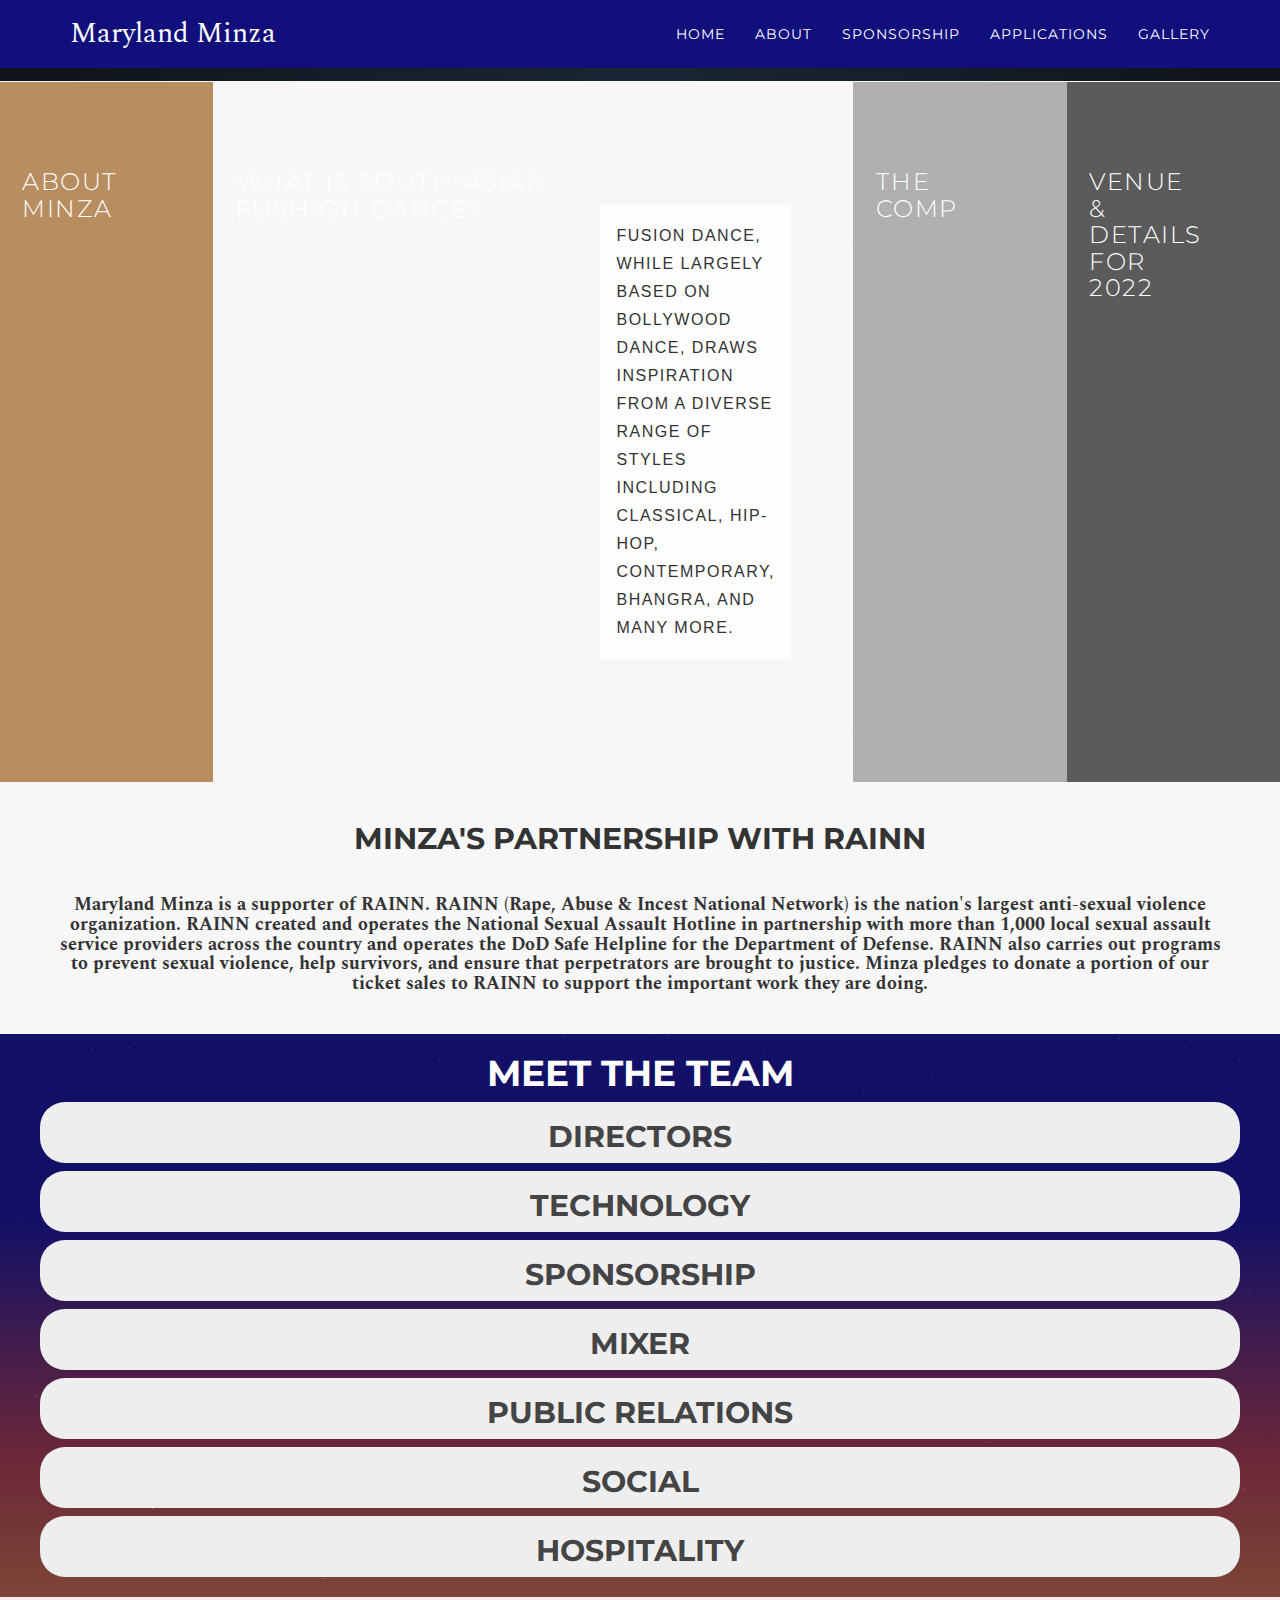
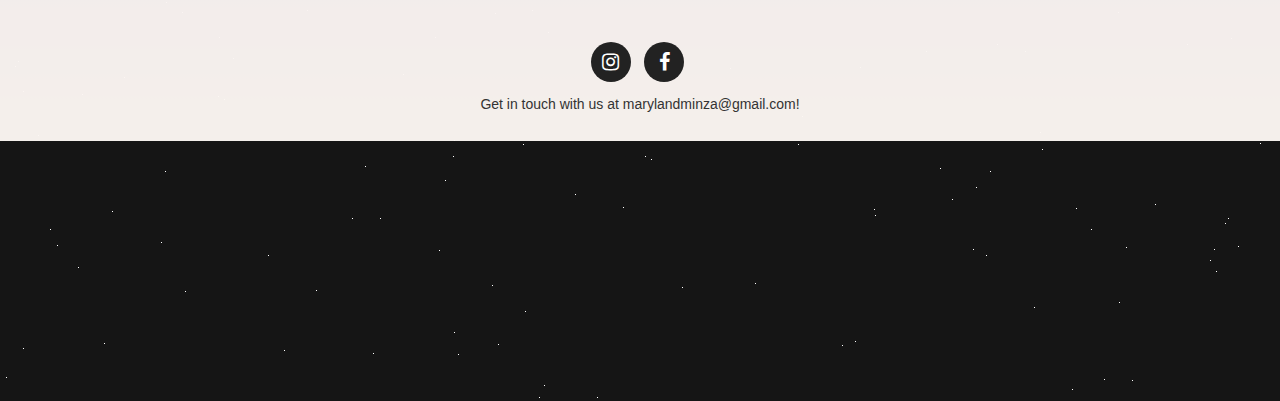
==== commit 67ea5a7a: "Finishing board photo + position updates" ====
--- a/about.html
+++ b/about.html
@@ -339,18 +339,12 @@
         
 
         <div class="pe">
-          <img src="https://github.com/maryland-minza/marylandminza.github.io/blob/master/board%20phtotos%202021/Board%20Photos%202/45C7E80B-E14A-468B-BAFC-9EB31F1A88F4.jpg?raw=true" alt="Sammy">
+          <img src="https://github.com/maryland-minza/marylandminza.github.io/blob/master/board%20phtotos%202021/photoshoot_pics/sammy_munta.jpg?raw=true" alt="Sammy">
           <div class="p-name">Sammy Munta</div>
           <div class="p-des">Senior </div>
           <div class="img__description_layer">
             <div class="p-sm">
-            	 <h4 style="color:white; ">Year: Senior</h4>
-            	 <h4 style="color:white; ">Major: N/A</h4>
-            	  <h5 style="color:white; ">Fun Fact: sdsjhfsfsdfgsdfgdsfgsdf</h5>
-            	  <h5 style="color:white; ">
-            	  sdsjhfsfsdfgsdfgdsfgsdf</h5>
-
-           
+            	 <h5 style="color:white; ">Major: Information Sciences</h5>          
           </div>
         </div>
 
@@ -358,51 +352,31 @@
 
 
         <div class="pe">
-          <img src="https://github.com/maryland-minza/marylandminza.github.io/blob/master/board%20phtotos%202021/Board%20Photos/Nikita_K.jpg?raw=true" alt="Nikita">
+          <img src="https://github.com/maryland-minza/marylandminza.github.io/blob/master/board%20phtotos%202021/photoshoot_pics/nikita_kumar.jpg?raw=true" alt="Nikita">
           <div class="p-name">Nikita Kumar</div>
           <div class="p-des">Senior</div>
           <div class="img__description_layer">
             <div class="p-sm">
-            	 
             	  <h5 style="color:white; ">Information systems and OMBA</h5>
-            	 <!--
-            	  <h4 style="color:white; ">Fun Fact:</h4>
-            	  <h5 style="color:white; ">I don't like ice cream (fro yo all the way).</h5>
-            	  -->
-
           </div>
         </div>
         </div>
 
         <div class="pe">
-          <img src="https://github.com/maryland-minza/marylandminza.github.io/blob/master/board%20phtotos%202021/Board%20Photos%202/Yash_Kamdar.JPG?raw=true" alt="Yash">
+          <img src="https://github.com/maryland-minza/marylandminza.github.io/blob/master/board%20phtotos%202021/photoshoot_pics/yash_kamdar.jpg?raw=true" alt="Yash">
           <div class="p-name">Yash Kamdar</div>
-          <div class="p-des">Director</div>
-          <div class="img__description_layer">
-            <div class="p-sm">
-            	 <h5 style="color:white; ">Senior</h5>
+          <div class="p-des">Senior</div>
+          <div class="img__description_layer">
+            <div class="p-sm">
             	 <h5 style="color:white; ">Finance and Data Analytics</h5>
-
-          
-          </div>
-
-        </div>
-        </div>
-
-
-      </div>
-    </div>
-  </div>
-
-
-
-
-
+          </div>
+        </div>
+        </div>
+      </div>
+    </div>
+  </div>
 
 </body>
-
-
-
 
 </button>
 </div>
@@ -419,12 +393,12 @@
         
 
         <div class="pe">
-          <img src="https://github.com/maryland-minza/marylandminza.github.io/blob/master/board%20phtotos%202021/Board%20Photos%202/vik2.jpg?raw=true" alt="Vik">
-          <div class="p-name">Hritvik Patel</div>
-          <div class="p-des">Senior - Computer Science</div>
-          <div class="img__description_layer">
-            <div class="p-sm">
-                <h4 style="color:white; ">Fun Fact</h4>
+          <img src="https://github.com/maryland-minza/marylandminza.github.io/blob/master/board%20phtotos%202021/photoshoot_pics/hanish_mutyala.jpg?raw=true" alt="Hanish">
+          <div class="p-name">Hanish Mutyala</div>
+          <div class="p-des">Senior</div>
+          <div class="img__description_layer">
+            <div class="p-sm">
+                <h5 style="color:white; ">Computer Science</h5>
           </div>
         </div>
 
@@ -432,22 +406,21 @@
 
 
         <div class="pe">
-          <img src="https://media-exp1.licdn.com/dms/image/C4D03AQGntci-osdbJA/profile-displayphoto-shrink_800_800/0/1608751217588?e=1634774400&v=beta&t=SY8GBR46bOHlxDB9gJu0gSEMyr_t4XfnCNagY9F8sdw" alt="Priyanka">
+          <img src="https://github.com/maryland-minza/marylandminza.github.io/blob/master/board%20phtotos%202021/photoshoot_pics/priyanka_mehta.jpg?raw=true" alt="Priyanka">
           <div class="p-name">Priyanka Mehta</div>
-          <div class="p-des">Technology</div>
-          <div class="img__description_layer">
-            <div class="p-sm">
-                <h5 style="color:white; ">Senior</h5>
-                 <h5 style="color:white; ">Computer Science</h5>
+          <div class="p-des">Senior</div>
+          <div class="img__description_layer">
+            <div class="p-sm">
+                <h5 style="color:white; ">Computer Science</h5>
 
           </div>
         </div>
         </div>
 
         <div class="pe">
-          <img src="https://github.com/maryland-minza/marylandminza.github.io/blob/master/board%20phtotos%202021/Board%20Photos/Hanish_Mutyala.jpg?raw=true" alt="Hanish">
-          <div class="p-name">Hanish Mutyala</div>
-          <div class="p-des">Senior</div>
+          <img src="https://github.com/maryland-minza/marylandminza.github.io/blob/master/board%20phtotos%202021/photoshoot_pics/arihant_gupta.jpg?raw=true" alt="Ari">
+          <div class="p-name">Ari Gupta</div>
+          <div class="p-des">Freshman</div>
           <div class="img__description_layer">
             <div class="p-sm">
                 <h5 style="color:white; ">Computer Science</h5>
@@ -479,12 +452,12 @@
         
 
         <div class="pel">
-          <img src="https://github.com/maryland-minza/marylandminza.github.io/blob/master/board%20phtotos%202021/Board%20Photos%202/Sanam_Patel.jpeg?raw=true" alt="Esha Pnnuri">
+          <img src="https://github.com/maryland-minza/marylandminza.github.io/blob/master/board%20phtotos%202021/photoshoot_pics/sanam_patel.JPG?raw=true" alt="Sanam">
           <div class="p-name">Sanam Patel</div>
-          <div class="p-des">Sponsorship</div>
-          <div class="img__description_layer">
-            <div class="p-sm">
- <h4 style="color:white; ">Quote Goes Here</h4>
+          <div class="p-des">Senior</div>
+          <div class="img__description_layer">
+            <div class="p-sm">
+		 <h5 style="color:white; ">Neurobiology and Physiology</h5>
           </div>
         </div>
 
@@ -494,13 +467,12 @@
       
 
         <div class="pel">
-          <img src="https://github.com/maryland-minza/marylandminza.github.io/blob/master/board%20phtotos%202021/Board%20Photos%202/Sahil_Kapoor1.jpeg?raw=true" alt="Rohan">
+          <img src="https://github.com/maryland-minza/marylandminza.github.io/blob/master/board%20phtotos%202021/photoshoot_pics/sahil_kapoor.jpg?raw=true" alt="Sahil">
           <div class="p-name">Sahil Kapoor</div>
-          <div class="p-des">Sponsorship</div>
-          <div class="img__description_layer">
-            <div class="p-sm">
-
-           <h4 style="color:white; ">Quote Goes Here</h4>
+          <div class="p-des">Senior</div>
+          <div class="img__description_layer">
+            <div class="p-sm">
+		<h5 style="color:white; ">Math</h5>
           </div>
         </div>
         </div>
@@ -525,29 +497,39 @@
         
 
         <div class="pel">
-          <img src="https://github.com/maryland-minza/marylandminza.github.io/blob/master/board%20phtotos%202021/Board%20Photos/Akriti_Tripathi_FB.jpg?raw=true" alt="Akriti">
+          <img src="https://github.com/maryland-minza/marylandminza.github.io/blob/master/board%20phtotos%202021/photoshoot_pics/akriti_tripathi.jpg?raw=true" alt="Akriti">
           <div class="p-name">Akriti Tripathi</div>
-          <div class="p-des">Mixer</div>
-          <div class="img__description_layer">
-            <div class="p-sm">
-
-           <h4 style="color:white; ">Quote Goes Here</h4>
-          </div>
-        </div>
-
-        </div>
-
-
+          <div class="p-des">Junior</div>
+          <div class="img__description_layer">
+            <div class="p-sm">
+
+           <h5 style="color:white; ">Computer Science</h5>
+          </div>
+        </div>
+        </div>
+
+
+	<div class="pel">
+          <img src="https://github.com/maryland-minza/marylandminza.github.io/blob/master/board%20phtotos%202021/photoshoot_pics/samyak_jain.jpg?raw=true" alt="Samyak">
+          <div class="p-name">Samyak Jain</div>
+          <div class="p-des">Freshman</div>
+          <div class="img__description_layer">
+            <div class="p-sm">
+
+           <h5 style="color:white; ">Public Health</h5>
+          </div>
+        </div>
+        </div>
      
 
         <div class="pel">
-          <img src="https://github.com/maryland-minza/marylandminza.github.io/blob/master/board%20phtotos%202021/Board%20Photos/Riya_Gupta.JPG?raw=true" alt="Riya">
+          <img src="https://github.com/maryland-minza/marylandminza.github.io/blob/master/board%20phtotos%202021/photoshoot_pics/riya_gupta.jpg?raw=true" alt="Riya">
           <div class="p-name">Riya Gupta</div>
-          <div class="p-des">Mixer</div>
-          <div class="img__description_layer">
-            <div class="p-sm">
-
-          <h4 style="color:white; ">Quote Goes Here</h4>
+          <div class="p-des">Junior</div>
+          <div class="img__description_layer">
+            <div class="p-sm">
+
+          <h5 style="color:white; ">Neurology/Physiology and Psychology</h5>
           </div>
         </div>
         </div>
@@ -576,25 +558,23 @@
         
 
         <div class="pel">
-          <img src="https://t4.ftcdn.net/jpg/00/64/67/63/360_F_64676383_LdbmhiNM6Ypzb3FM4PPuFP9rHe7ri8Ju.jpg" alt="Sara">
-          <div class="p-name">TBD</div>
-          <div class="p-des">PR</div>
-          <div class="img__description_layer">
-            <div class="p-sm">
-
-           <h4 style="color:white; ">Quote Goes Here</h4>
-          </div>
-        </div>
-
-        </div>
- <div class="pel">
-          <img src="https://t4.ftcdn.net/jpg/00/64/67/63/360_F_64676383_LdbmhiNM6Ypzb3FM4PPuFP9rHe7ri8Ju.jpg" alt="Arya">
-          <div class="p-name">TBD</div>
-          <div class="p-des">PR</div>
-          <div class="img__description_layer">
-            <div class="p-sm">
-
-         <h4 style="color:white; ">Quote Goes Here</h4>
+          <img src="https://github.com/maryland-minza/marylandminza.github.io/blob/master/board%20phtotos%202021/photoshoot_pics/debanshi_chowdhury.jpeg?raw=true" alt="Debanshi">
+          <div class="p-name">Debanshi Chowdhury</div>
+          <div class="p-des">Freshman</div>
+          <div class="img__description_layer">
+            <div class="p-sm">
+           <h5 style="color:white; ">Marketing and Dance</h5>
+          </div>
+        </div>
+        </div>
+	      
+ 	<div class="pel">
+          <img src="https://github.com/maryland-minza/marylandminza.github.io/blob/master/board%20phtotos%202021/photoshoot_pics/supriya_daddi.JPG?raw=true" alt="Supriya">
+          <div class="p-name">Supriya Daddi</div>
+          <div class="p-des">Freshman</div>
+          <div class="img__description_layer">
+            <div class="p-sm">
+        <h5 style="color:white; ">Business Undecided</h5>
           </div>
         </div>
 
@@ -622,23 +602,23 @@
         <div class="pel">
           <img src="https://media-exp1.licdn.com/dms/image/C4D03AQHFcvgmCxPysQ/profile-displayphoto-shrink_800_800/0/1588729913096?e=1628726400&v=beta&t=7Wxo9mRZgEH5PO4RnyLSaao5HHVXilIegrQfzGiRbeE" alt="Tejas">
           <div class="p-name">Tejas Jayaram</div>
-          <div class="p-des">Social</div>
-          <div class="img__description_layer">
-            <div class="p-sm">
-
-            <h4 style="color:white; ">Quote Goes Here</h4>
-          </div>
-        </div>
-        </div>
-
-        <div class="pel">
-          <img src="https://github.com/maryland-minza/marylandminza.github.io/blob/master/board%20phtotos%202021/Board%20Photos%202/Shyam_Anand.png?raw=true" alt="Shyam">
+          <div class="p-des">Senior</div>
+          <div class="img__description_layer">
+            <div class="p-sm">
+
+            <h5 style="color:white; ">Finance and Math</h5>
+          </div>
+        </div>
+        </div>
+
+        <div class="pel">
+          <img src="https://github.com/maryland-minza/marylandminza.github.io/blob/master/board%20phtotos%202021/photoshoot_pics/Shyam_Anand.png?raw=true" alt="Shyam">
           <div class="p-name">Shyam Anand</div>
-          <div class="p-des">Social</div>
-          <div class="img__description_layer">
-            <div class="p-sm">
-
-            <h4 style="color:white; ">Quote Goes Here</h4>
+          <div class="p-des">Senior</div>
+          <div class="img__description_layer">
+            <div class="p-sm">
+
+            <h5 style="color:white; ">Criminology and Economics</h5>
           </div>
         </div>
         </div>
@@ -662,25 +642,36 @@
         
 
         <div class="pel">
-          <img src="https://github.com/maryland-minza/marylandminza.github.io/blob/master/board%20phtotos%202021/Board%20Photos%202/Sneha_Narayanan1.png?raw=true" alt="Sara">
+          <img src="https://github.com/maryland-minza/marylandminza.github.io/blob/master/board%20phtotos%202021/photoshoot_pics/sneha_narayanan.jpg?raw=true" alt="Sneha">
           <div class="p-name">Sneha Narayanan</div>
-          <div class="p-des">Hospitality</div>
-          <div class="img__description_layer">
-            <div class="p-sm">
-
-           <h4 style="color:white; ">Quote Goes Here</h4>
-          </div>
-        </div>
-
+          <div class="p-des">Senior</div>
+          <div class="img__description_layer">
+            <div class="p-sm">
+
+           <h5 style="color:white; ">Computer Science</h5>
+          </div>
+        </div>
+
+	<div class="pel">
+          <img src="https://github.com/maryland-minza/marylandminza.github.io/blob/master/board%20phtotos%202021/photoshoot_pics/ashna_bhatia.jpg?raw=true" alt="Ashna">
+          <div class="p-name">Ashna Bhatia</div>
+          <div class="p-des">Sophomore</div>
+          <div class="img__description_layer">
+            <div class="p-sm">
+
+           <h5 style="color:white; ">Public Health</h5>
+          </div>
+        </div>
+		
         </div>
  <div class="pel">
-          <img src="https://github.com/maryland-minza/marylandminza.github.io/blob/master/board%20phtotos%202021/Board%20Photos%202/Shreya_Vuttaluru.jpeg?raw=true" alt="Arya">
+          <img src="https://github.com/maryland-minza/marylandminza.github.io/blob/master/board%20phtotos%202021/photoshoot_pics/shreya_vuttaluru.jpg?raw=true" alt="Shreya">
           <div class="p-name">Shreya Vuttaluru</div>
-          <div class="p-des">Hospitality</div>
-          <div class="img__description_layer">
-            <div class="p-sm">
-
-         <h4 style="color:white; ">Quote Goes Here</h4>
+          <div class="p-des">Senior</div>
+          <div class="img__description_layer">
+            <div class="p-sm">
+
+         <h5 style="color:white; ">Government/Politics and Journalism</h5>
           </div>
         </div>
 
@@ -704,14 +695,14 @@
   
       <div class="pers">
     <div class="pek">
-          <img src="https://github.com/maryland-minza/marylandminza.github.io/blob/master/board%20phtotos%202021/Board%20Photos/Arya_Bhargav1.jpeg?raw=true" alt="Shyam">
+          <img src="https://github.com/maryland-minza/marylandminza.github.io/blob/master/board%20phtotos%202021/photoshoot_pics/arya_bhargav.jpg?raw=true" alt="Arya">
         
           <div class="p-name" class="row text-center">Arya Bhargav</div>
-          <div class="p-des">Judging</div>
-          <div class="img__description_layer">
-            <div class="p-sm">
-
-            <h4 style="color:white; ">Quote Goes Here</h4>
+          <div class="p-des">Junior</div>
+          <div class="img__description_layer">
+            <div class="p-sm">
+
+            <h5 style="color:white; ">Kinesiology</h5>
           </div>
         </div>
                 </div>
@@ -733,21 +724,29 @@
   
       <div class="pers">
         
-
-       
- <div class="pek">
-          <img src="https://github.com/maryland-minza/marylandminza.github.io/blob/master/board%20phtotos%202021/Board%20Photos/Esha_Ponnuri.jpg?raw=true" alt="Arya">
+ <div class="pel">
+          <img src="https://github.com/maryland-minza/marylandminza.github.io/blob/master/board%20phtotos%202021/photoshoot_pics/esha_ponnuri.jpg?raw=true" alt="Esha">
           <div class="p-name">Esha Ponnuri</div>
-          <div class="p-des">Logistics</div>
-          <div class="img__description_layer">
-            <div class="p-sm">
-
-         <h4 style="color:white; ">Quote Goes Here</h4>
-          </div>
-        </div>
-
-        </div>
-
+          <div class="p-des">Junior</div>
+          <div class="img__description_layer">
+            <div class="p-sm">
+
+          <h5 style="color:white; ">Physiology and Neurobiology</h5>
+          </div>
+        </div>
+        </div>
+	      
+<div class="pel">
+          <img src="https://github.com/maryland-minza/marylandminza.github.io/blob/master/board%20phtotos%202021/photoshoot_pics/shahbaz_virk.jpg?raw=true" alt="Shahbaz">
+          <div class="p-name">Shahbaz Virk</div>
+          <div class="p-des">Senior</div>
+          <div class="img__description_layer">
+            <div class="p-sm">
+
+          <h5 style="color:white; ">Finance</h5>
+          </div>
+        </div>
+        </div>
 
       </div>
     </div>
@@ -769,25 +768,25 @@
         
     
         <div class="pel">
-          <img src="https://github.com/maryland-minza/marylandminza.github.io/blob/master/board%20phtotos%202021/Board%20Photos/Kritik_Mirg.jpg?raw=true" alt="Tejas">
+          <img src="https://github.com/maryland-minza/marylandminza.github.io/blob/master/board%20phtotos%202021/photoshoot_pics/kritik_mirg.jpg?raw=true" alt="Kritik">
           <div class="p-name">Kritik Mirg</div>
-          <div class="p-des">Registration</div>
-          <div class="img__description_layer">
-            <div class="p-sm">
-
-            <h4 style="color:white; ">Quote Goes Here</h4>
-          </div>
-        </div>
-        </div>
-
-        <div class="pel">
-          <img src="https://github.com/maryland-minza/marylandminza.github.io/blob/master/board%20phtotos%202021/Board%20Photos%202/Simran_C.jpg?raw=true" alt="Shyam">
+          <div class="p-des">Senior</div>
+          <div class="img__description_layer">
+            <div class="p-sm">
+
+            <h5 style="color:white; ">Information Science</h5>
+          </div>
+        </div>
+        </div>
+
+        <div class="pel">
+          <img src="https://github.com/maryland-minza/marylandminza.github.io/blob/master/board%20phtotos%202021/photoshoot_pics/simran_chertara.jpg?raw=true" alt="Simran Chertara">
           <div class="p-name">Simran Chertara</div>
-          <div class="p-des">Registration</div>
-          <div class="img__description_layer">
-            <div class="p-sm">
-
-            <h4 style="color:white; ">Quote Goes Here</h4>
+          <div class="p-des">Senior</div>
+          <div class="img__description_layer">
+            <div class="p-sm">
+
+            <h5 style="color:white; ">Information Systems and OMBA</h5>
           </div>
         </div>
         </div>
@@ -815,26 +814,26 @@
         
 
  <div class="pel">
-          <img src="https://media-exp1.licdn.com/dms/image/C4D03AQEVkOIaHQ9xWw/profile-displayphoto-shrink_800_800/0/1557287641107?e=1628726400&v=beta&t=a8Sma8FtcxKPdNuwqI2q7k1UuTzAtbJZ9pDwsmvU2CQ" alt="Arya">
+          <img src="https://github.com/maryland-minza/marylandminza.github.io/blob/master/board%20phtotos%202021/photoshoot_pics/arshdeep_singh.jpg?raw=true" alt="Arshdeep">
           <div class="p-name">Arshdeep Singh</div>
-          <div class="p-des">Liaison Chair</div>
-          <div class="img__description_layer">
-            <div class="p-sm">
-
-         <h4 style="color:white; ">Quote Goes Here</h4>
-          </div>
-        </div>
-
-        </div>
-
-        <div class="pel">
-          <img src="https://github.com/maryland-minza/marylandminza.github.io/blob/master/board%20phtotos%202021/Board%20Photos/Arpan_Chavan.jpeg?raw=true" alt="Tejas">
+          <div class="p-des">Senior</div>
+          <div class="img__description_layer">
+            <div class="p-sm">
+
+         <h5 style="color:white; ">Finance and Information Systems</h5>
+          </div>
+        </div>
+
+        </div>
+
+        <div class="pel">
+          <img src="https://github.com/maryland-minza/marylandminza.github.io/blob/master/board%20phtotos%202021/photoshoot_pics/arpan_chavan.jpg?raw=true" alt="Arpan">
           <div class="p-name">Arpan Chavan</div>
-          <div class="p-des">Liaison</div>
-          <div class="img__description_layer">
-            <div class="p-sm">
-
-            <h4 style="color:white; ">Quote Goes Here</h4>
+          <div class="p-des">Senior</div>
+          <div class="img__description_layer">
+            <div class="p-sm">
+
+            <h5 style="color:white; ">Finance and OMBA</h5>
           </div>
         </div>
         </div>
@@ -860,38 +859,26 @@
       <div class="pers">
           
           
-      <div class="pek">
-          <img src="https://media-exp1.licdn.com/dms/image/C4D03AQEIFpn0gW-OBA/profile-displayphoto-shrink_800_800/0/1619484265128?e=1628726400&v=beta&t=3J4QG4LYuW0j_dU73cN3hgvUEa8pTZkVJRAJboh8Hf8" alt="Sara">
-          <div class="p-name">Amisha Kumar</div>
-          <div class="p-des">SMP Chair</div>
-          <div class="img__description_layer">
-            <div class="p-sm">
-
-           <h4 style="color:white; ">Quote Goes Here</h4>
-          </div>
-        </div>
-
-        </div>
+      <div class="pel">
+          <img src="https://github.com/maryland-minza/marylandminza.github.io/blob/master/board%20phtotos%202021/photoshoot_pics/arpan_chavan.jpg?raw=true" alt="Amisha">
+          <div class="p-name">Amisha Kunvar</div>
+          <div class="p-des">Senior</div>
+          <div class="img__description_layer">
+            <div class="p-sm">
+		    <h5 style="color:white; ">Computer Engineering, Global Engineering Development, & Tech Entrepreneurship</h5>
+		  </div>
+	      </div>
+	      </div>
           
        
           
-        </div>
-        </div>
-        </div>
-</div>
-     </div>
-    
-   
-       
-          
-
-
-
-                <br>
-                <br>
-
-
-
+	    </div>
+		</div>
+	    </div>
+	</div>
+	</div>
+                <br>
+                <br>
 
 <script>
 var acc = document.getElementsByClassName("accordion");
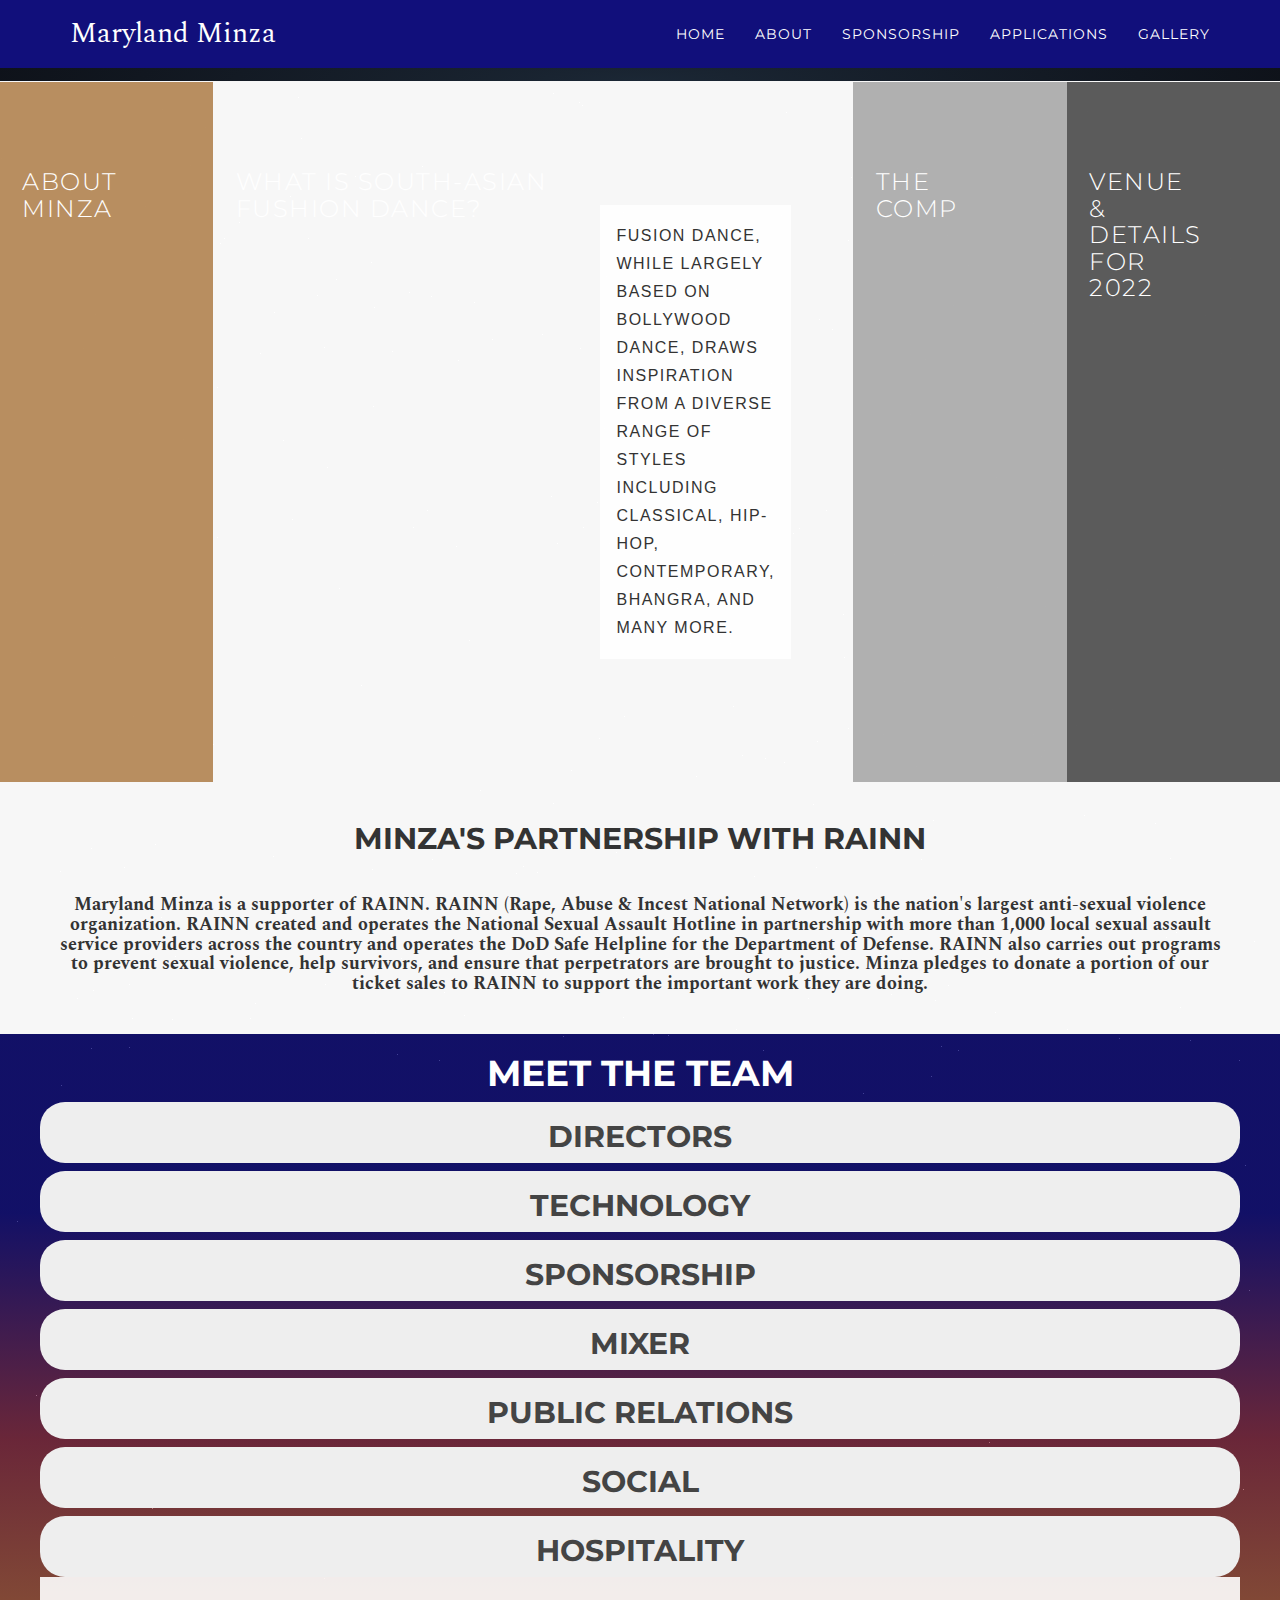
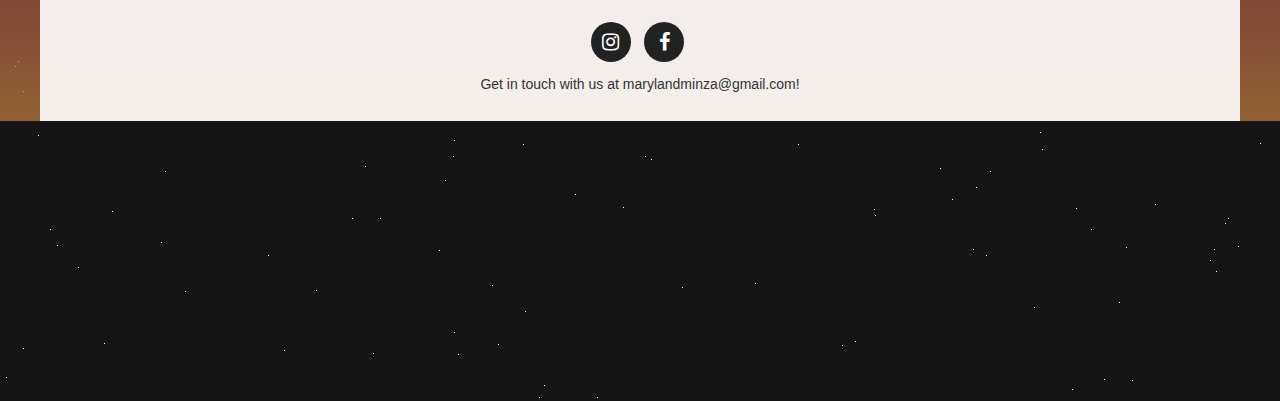
==== commit 2d611f71: "Updated." ====
--- a/about.html
+++ b/about.html
@@ -1,995 +1,800 @@
 <!DOCTYPE html>
 <html lang="en-us">
-
-<head>
-  <meta charset="utf-8">
-  <meta http-equiv="X-UA-Compatible" content="IE=edge">
-  <meta name="viewport" content="width=device-width, initial-scale=1">
-  <meta name="description" content="Maryland Minza is UMD's fusion competition!">
-  <meta name="author" content="Maryland Minza">
-  <title>Maryland Minza</title>
-  <!-- Stylesheets -->
-  <!-- Some comment -->
-  <link rel="stylesheet" href="https://maxcdn.bootstrapcdn.com/bootstrap/3.3.7/css/bootstrap.min.css" integrity="sha384-BVYiiSIFeK1dGmJRAkycuHAHRg32OmUcww7on3RYdg4Va+PmSTsz/K68vbdEjh4u" crossorigin="anonymous">
-  <link href="about2.css" rel="stylesheet">
-  <link href='http://fonts.googleapis.com/css?family=Lato:300,400,700' rel='stylesheet' type='text/css'>
-  <link rel="stylesheet" type="text/css" href="https://cdnjs.cloudflare.com/ajax/libs/semantic-ui/2.2.10/components/menu.min.css">
-  <link rel="stylesheet" type="text/css" href="https://cdnjs.cloudflare.com/ajax/libs/semantic-ui/2.2.10/components/modal.min.css">
-  <link rel="stylesheet" type="text/css" href="https://cdnjs.cloudflare.com/ajax/libs/semantic-ui/2.2.10/components/button.min.css">
-  <link rel="stylesheet" type="text/css" href="https://cdnjs.cloudflare.com/ajax/libs/semantic-ui/2.2.10/components/icon.min.css">
-  <!-- <link href="http://www.vr.umd.edu/css/jquery.form-validator-v2.3.44/theme-default.min.css" rel="stylesheet"> -->
-  <!-- Custom Fonts -->
-  <link href="https://maxcdn.bootstrapcdn.com/font-awesome/4.7.0/css/font-awesome.min.css" rel="stylesheet" type="text/css">
-  <link href="https://fonts.googleapis.com/css?family=Montserrat:400,700" rel="stylesheet" type="text/css">
-  <link href="https://fonts.googleapis.com/css?family=Kaushan+Script" rel="stylesheet" type="text/css">
-  <link href="https://fonts.googleapis.com/css?family=Spectral:700" rel="stylesheet" type="text/css">
-    <link href="https://fonts.googleapis.com/css?family=Karla:200" rel="stylesheet" type="text/css">
-
-
-  <link href="https://fonts.googleapis.com/css?family=Droid+Serif:400,700,400italic,700italic" rel="stylesheet" type="text/css">
-  <link href="https://fonts.googleapis.com/css?family=Roboto+Slab:400,100,300,700" rel="stylesheet" type="text/css">
-  <script src="http://ajax.googleapis.com/ajax/libs/jquery/1.10.2/jquery.min.js"></script>
-  <link rel="shortcut icon" type="image/x-icon" href="watermark.png">
-  <link rel="icon" type="image/x-icon" href="watermark.png">
-  <link rel="stylesheet" type="text/css" href="about.css">
-  <link rel="stylesheet" href="flipclock.css">
-  <script src="http://ajax.googleapis.com/ajax/libs/jquery/1.10.2/jquery.min.js"></script>
-  <script src="flipclock.js"></script>
-  <!-- HTML5 Shim and Respond.js IE8 support of HTML5 elements and media queries -->
-  <!-- WARNING: Respond.js doesn't work if you view the page via file:// -->
-  <!--[if lt IE 9]>
-  <script src="https://oss.maxcdn.com/libs/html5shiv/3.7.0/html5shiv.js"></script>
-  <script src="https://oss.maxcdn.com/libs/respond.js/1.4.2/respond.min.js"></script>
-  <![endif]-->
-</head>
-
-<body id="myHeader" class="index">
-  <!-- Navigation -->
-  <nav class="navbar navbar-default navbar-fixed-top">
-    <div class="container">
-      <!-- Brand and toggle get grouped for better mobile display -->
-      <div class="navbar-header page-scroll">
-        <button type="button" class="navbar-toggle" data-toggle="collapse" data-target="#bs-example-navbar-collapse-1">
-          <span class="sr-only">Toggle navigation</span>
-          <span class="icon-bar"></span>
-          <span class="icon-bar"></span>
-          <span class="icon-bar"></span>
-        </button>
-        <a class="navbar-brand page-scroll" href="#page-top">
-          <div style="font-family: 'Spectral', serif;">Maryland Minza</div>
-
-        </a>
+   <head>
+      <meta charset="utf-8">
+      <meta http-equiv="X-UA-Compatible" content="IE=edge">
+      <meta name="viewport" content="width=device-width, initial-scale=1">
+      <meta name="description" content="Maryland Minza is UMD's fusion competition!">
+      <meta name="author" content="Maryland Minza">
+      <title>Maryland Minza</title>
+      <!-- Stylesheets -->
+      <!-- Some comment -->
+      <link rel="stylesheet" href="https://maxcdn.bootstrapcdn.com/bootstrap/3.3.7/css/bootstrap.min.css" integrity="sha384-BVYiiSIFeK1dGmJRAkycuHAHRg32OmUcww7on3RYdg4Va+PmSTsz/K68vbdEjh4u" crossorigin="anonymous">
+      <link href="about2.css" rel="stylesheet">
+      <link href='http://fonts.googleapis.com/css?family=Lato:300,400,700' rel='stylesheet' type='text/css'>
+      <link rel="stylesheet" type="text/css" href="https://cdnjs.cloudflare.com/ajax/libs/semantic-ui/2.2.10/components/menu.min.css">
+      <link rel="stylesheet" type="text/css" href="https://cdnjs.cloudflare.com/ajax/libs/semantic-ui/2.2.10/components/modal.min.css">
+      <link rel="stylesheet" type="text/css" href="https://cdnjs.cloudflare.com/ajax/libs/semantic-ui/2.2.10/components/button.min.css">
+      <link rel="stylesheet" type="text/css" href="https://cdnjs.cloudflare.com/ajax/libs/semantic-ui/2.2.10/components/icon.min.css">
+      <!-- <link href="http://www.vr.umd.edu/css/jquery.form-validator-v2.3.44/theme-default.min.css" rel="stylesheet"> -->
+      <!-- Custom Fonts -->
+      <link href="https://maxcdn.bootstrapcdn.com/font-awesome/4.7.0/css/font-awesome.min.css" rel="stylesheet" type="text/css">
+      <link href="https://fonts.googleapis.com/css?family=Montserrat:400,700" rel="stylesheet" type="text/css">
+      <link href="https://fonts.googleapis.com/css?family=Kaushan+Script" rel="stylesheet" type="text/css">
+      <link href="https://fonts.googleapis.com/css?family=Spectral:700" rel="stylesheet" type="text/css">
+      <link href="https://fonts.googleapis.com/css?family=Karla:200" rel="stylesheet" type="text/css">
+      <link href="https://fonts.googleapis.com/css?family=Droid+Serif:400,700,400italic,700italic" rel="stylesheet" type="text/css">
+      <link href="https://fonts.googleapis.com/css?family=Roboto+Slab:400,100,300,700" rel="stylesheet" type="text/css">
+      <script src="http://ajax.googleapis.com/ajax/libs/jquery/1.10.2/jquery.min.js"></script>
+      <link rel="shortcut icon" type="image/x-icon" href="watermark.png">
+      <link rel="icon" type="image/x-icon" href="watermark.png">
+      <link rel="stylesheet" type="text/css" href="about.css">
+      <link rel="stylesheet" href="flipclock.css">
+      <script src="http://ajax.googleapis.com/ajax/libs/jquery/1.10.2/jquery.min.js"></script>
+      <script src="flipclock.js"></script>
+      <!-- HTML5 Shim and Respond.js IE8 support of HTML5 elements and media queries -->
+      <!-- WARNING: Respond.js doesn't work if you view the page via file:// -->
+      <!--[if lt IE 9]>
+      <script src="https://oss.maxcdn.com/libs/html5shiv/3.7.0/html5shiv.js"></script>
+      <script src="https://oss.maxcdn.com/libs/respond.js/1.4.2/respond.min.js"></script>
+      <![endif]-->
+   </head>
+   <body id="myHeader" class="index">
+      <!-- Navigation -->
+      <nav class="navbar navbar-default navbar-fixed-top">
+         <div class="container">
+            <!-- Brand and toggle get grouped for better mobile display -->
+            <div class="navbar-header page-scroll">
+               <button type="button" class="navbar-toggle" data-toggle="collapse" data-target="#bs-example-navbar-collapse-1">
+               <span class="sr-only">Toggle navigation</span>
+               <span class="icon-bar"></span>
+               <span class="icon-bar"></span>
+               <span class="icon-bar"></span>
+               </button>
+               <a class="navbar-brand page-scroll" href="#page-top">
+                  <div style="font-family: 'Spectral', serif;">Maryland Minza</div>
+               </a>
+            </div>
+            <!-- Collect the nav links, forms, and other content for toggling -->
+            <div class="collapse navbar-collapse" id="myHeader">
+               <ul class="nav navbar-nav navbar-right">
+                  <li class="hidden">
+                     <a href="#page-top"></a>
+                  </li>
+                  <li>
+                     <a class="page-scroll" href="index.html">Home</a>
+                  </li>
+                  <li>
+                     <a class="page-scroll" href="about.html">About</a>
+                  </li>
+                  <li>
+                     <a class="page-scroll" href="sponsorship.html">Sponsorship</a>
+                  </li>
+                  <li>
+                     <a class="page-scroll" href="applications.html">Applications</a>
+                  </li>
+                  <li>
+                     <a class="page-scroll" href="gallery.html">Gallery</a>
+                  </li>
+               </ul>
+            </div>
+            <!-- /.navbar-collapse -->
+         </div>
+         <!-- /.container-fluid -->
+      </nav>
+      <!-- Hero -->
+      <div id="page-top" class="hero page-scroll">
+         <!-- <div class="menu-container">
+            </div> -->
+         <!-- Collect the nav links, forms, and other content for toggling -->
+         <!-- Testing another comment -->
+         <!-- This is a test comment in my branch -->
+         <div class="message"></div>
       </div>
-      <!-- Collect the nav links, forms, and other content for toggling -->
-      <div class="collapse navbar-collapse" id="myHeader">
-        <ul class="nav navbar-nav navbar-right">
-          <li class="hidden">
-            <a href="#page-top"></a>
-          </li>
-            <li>
-            <a class="page-scroll" href="index.html">Home</a>
-          </li>
-          <li>
-            <a class="page-scroll" href="about.html">About</a>
-          </li>
-          <li>
-            <a class="page-scroll" href="sponsorship.html">Sponsorship</a>
-          </li>
-          <li>
-            <a class="page-scroll" href="applications.html">Applications</a>
-          </li>
-          <li>
-            <a class="page-scroll" href="gallery.html">Gallery</a>
-          </li>
-        
-        
-        </ul>
+      <!-- lab -->
+      <section id="about" class="bg-light-gray">
+         <div id="stars"></div>
+         <section class="container-fluid">
+            <!-- ACCORDION ROW -->
+            <div class="row">
+               <ul class="accordion-group" id="accordion">
+                  <li style="background-image: url('https://i.ytimg.com/vi/cd2QPolRrJI/maxresdefault.jpg');">
+                     <div class="accordion-overlay"></div>
+                     <h3>About Minza</h3>
+                     <section class="hidden-xs">
+                        <article>
+                           <p>MARYLAND MINZA IS A NON-PROFIT NATIONAL INTERCOLLEGIATE DANCE COMPETITION FOUNDED IN 2016 AT THE UNIVERSITY OF MARYLAND, COLLEGE PARK. MINZA SEEKS TO FOSTER CULTURAL AWARENESS BY PROVIDING AN INTEGRATED PLATFORM FOR DANCERS FROM ACROSS THE NATION TO PROMOTE, SHARE, AND ADVANCE SOUTH-ASIAN FUSION DANCE.</p>
+                        </article>
+                     </section>
+                  </li>
+                  <li class="out" style="background-image: url('https://images.squarespace-cdn.com/content/v1/5aa704b7697a9893c199236a/1524323684800-U04DVU122VGW91FITI7R/ke17ZwdGBToddI8pDm48kB10Nqzeg0Il5v10Z8PxTBBZw-zPPgdn4jUwVcJE1ZvWQUxwkmyExglNqGp0IvTJZUJFbgE-7XRK3dMEBRBhUpx31MOkfV5i3KBb2jFkJe0vSh-6YDOuvIKvrVD0yZ9Fb8AL9q3K2ZxE7F3bsxB6mmQ/JLK1.jpg');">
+                     <div class="accordion-overlay"></div>
+                     <h3>What is South-Asian Fushion Dance?</h3>
+                     <section class="hidden-xs">
+                        <article>
+                           <p>FUSION DANCE, WHILE LARGELY BASED ON BOLLYWOOD DANCE, DRAWS INSPIRATION FROM A DIVERSE RANGE OF STYLES INCLUDING CLASSICAL, HIP-HOP, CONTEMPORARY, BHANGRA, AND MANY MORE.
+                           </p>
+                        </article>
+                     </section>
+                  </li>
+                  <li style="background-image: url('https://thedailytexan.com/wp-content/uploads/2015/04/SAAYA-900x601.jpg');">
+                     <div class="accordion-overlay"></div>
+                     <h3>The Comp</h3>
+                     <section class="hidden-xs">
+                        <article>
+                           <p> MINZA HAS PREVIOUSLY PARTNERED WITH LEGENDS AND BOLLYWOOD AMERICA, PROVIDING TEAMS THE OPPORTUNITY TO TRAVEL ACROSS THE NATION TO COMPETE IN THE NATIONAL CHAMPIONSHIPS. WHILE HIGHLIGHTING THE BEAUTY OF PERFORMANCE, WE LOOK TO ULTIMATELY BRIDGE THE POWER BETWEEN COMMUNITY AND DANCE TO HELP THOSE IN NEED.</p>
+                        </article>
+                     </section>
+                  </li>
+                  <li style="background-image: url('https://i.ytimg.com/vi/4TeNzfc6icU/maxresdefault.jpg');">
+                     <div class="accordion-overlay"></div>
+                     <h3>Venue & Details For 2022</h3>
+                     <section class="hidden-xs">
+                        <article>
+                           <p>To be decided.</p>
+                        </article>
+                     </section>
+                  </li>
+               </ul>
+               <!-- <span class="fa-stack fa-4x">
+                  <i class="fa fa-circle fa-stack-2x text-primary"></i>
+                  </span> -->
+               <!--  Maryland Minza is run by students at the University of Maryland, College Park.
+                  The competition will be held at the <a href="#">Lisner Auditorium in Washington DC</a>. We look forward to seeing you there! Please don't hesitate to contact us if you have any questions!</p> 
+                  </div>
+                  </div>
+                  
+                  <!--                    <div class="col-md-8 col-md-offset-2">
+                  <h3 class="section-subheading text-muted" id="lab_row">Maryland Minza is a national intercollegiate dance competition created to foster cultural awareness and passion for dancing. Minza was co-founded in 2016 at the University of Maryland by Meghana Annadata, Sonia Arya, and Neha Gupta. The word Minza means “star” in Urdu and was chosen to illuminate the essence of performing. <br> <br>
+                  
+                  South-Asian fusion dance is composed of various styles of dance from different areas internationally. Teams have the freedom to choose which styles they would like to include in their routine, as well as how they would like to represent a chosen theme, generally characterized by a story told through dance.</h3>
+                  </div> -->
+            </div>
+            <!--             <div class="row text-center">
+               <div class="col-md-6">
+               <h4 class="service-heading"><a href="https://www.google.com/maps/place/The+Clarice+Smith+Performing+Arts+Center/@38.9905244,-76.9525658,17z/data=!3m1!4b1!4m5!3m4!1s0x89b7c69aff2b387f:0xb0a1974e44929f0a!8m2!3d38.9905244!4d-76.9503771">Location</a></h4>
+               <p class="text-muted">Maryland Minza will be held
+               <br>at the University of Maryland, College Park.
+               <br> Here are the <a href="https://www.google.com/maps/dir//University+of+Maryland,+College+Park,+MD">directions on Google Maps.</a></p>
+               </div>
+               <div class="col-md-6">
+               <h4 class="service-heading"><a href="">Tickets</a></h4>
+               <p class="text-muted">Regular: $20.00
+               <br> Student: $13.00
+               <br>
+               </p>
+               </div>
+               </div> -->
+         </section>
+         <div class="container">
+            <div class="about">
+               <a class="bg_links social portfolio" href="https://www.rafaelalucas.com/dailyui" target="_blank">
+               <span class="icon"></span>
+               </a>
+               <a class="bg_links social dribbble" href="https://dribbble.com/rafaelalucas" target="_blank">
+               <span class="icon"></span>
+               </a>
+               <a class="bg_links social linkedin" href="https://www.linkedin.com/in/rafaelalucas/" target="_blank">
+               <span class="icon"></span>
+               </a>
+               <a class="bg_links logo"></a>
+            </div>
+            <!-- end about -->
+            <div class="wrapper">
+               <section class="module-team">
+                  <br>
+                  <br>
+                  <h2 class="row text-center">MINZA's Partnership with RAINN</h2>
+                  <br>
+                  <br>
+                  <div class="row text-center">
+                     <!-- <span class="fa-stack fa-4x">
+                        <i class="fa fa-circle fa-stack-2x text-primary"></i>
+                        </span> -->
+                     <h4 style="font-family: 'Spectral', serif;     text-transform: none;
+                        ">Maryland Minza is a supporter of RAINN. RAINN (Rape, Abuse & Incest National Network) is the nation's largest anti-sexual violence organization. RAINN created and operates the National Sexual Assault Hotline in partnership with more than 1,000 local sexual assault service providers across the country and operates the DoD Safe Helpline for the Department of Defense. RAINN also carries out programs to prevent sexual violence, help survivors, and ensure that perpetrators are brought to justice. Minza pledges to donate a portion of our ticket sales to RAINN to support the important work they are doing. </h4>
+                  </div>
+                  <br>
+                  <br>
+                  <!-- Slider main container -->
+                  <div class="swiper-container">
+                     <!-- Additional required wrapper -->
+                     <div class="swiper-wrapper"></div>
+                  </div>
+                  <div class="swiper-pagination"></div>
+                  <!-- If we need navigation buttons -->
+                  <div class="navigation">
+                     <div class="swiper-button-prev"></div>
+                     <div class="swiper-button-next"></div>
+                  </div>
+            </div>
+         </div>
+         </section>
+      </section>
       </div>
-      <!-- /.navbar-collapse -->
-    </div>
-    <!-- /.container-fluid -->
-  </nav>
-  <!-- Hero -->
-  <div id="page-top" class="hero page-scroll">
-    <!-- <div class="menu-container">
-
-  </div> -->
-  <!-- Collect the nav links, forms, and other content for toggling -->
-  <!-- Testing another comment -->
-  <!-- This is a test comment in my branch -->
-
-  <div class="message"></div>
+      <!--                    <div class="col-md-8 col-md-offset-2">
+         <h3 class="section-subheading text-muted" id="lab_row">Maryland Minza is a national intercollegiate dance competition created to foster cultural awareness and passion for dancing. Minza was co-founded in 2016 at the University of Maryland by Meghana Annadata, Sonia Arya, and Neha Gupta. The word Minza means “star” in Urdu and was chosen to illuminate the essence of performing. <br> <br>
+         
+         South-Asian fusion dance is composed of various styles of dance from different areas internationally. Teams have the freedom to choose which styles they would like to include in their routine, as well as how they would like to represent a chosen theme, generally characterized by a story told through dance.</h3>
+         </div> -->
+      <!--             <div class="row text-center">
+         <div class="col-md-6">
+         <h4 class="service-heading"><a href="https://www.google.com/maps/place/The+Clarice+Smith+Performing+Arts+Center/@38.9905244,-76.9525658,17z/data=!3m1!4b1!4m5!3m4!1s0x89b7c69aff2b387f:0xb0a1974e44929f0a!8m2!3d38.9905244!4d-76.9503771">Location</a></h4>
+         <p class="text-muted">Maryland Minza will be held
+         <br>at the University of Maryland, College Park.
+         <br> Here are the <a href="https://www.google.com/maps/dir//University+of+Maryland,+College+Park,+MD">directions on Google Maps.</a></p>
+         </div>
+         <div class="col-md-6">
+         <h4 class="service-heading"><a href="">Tickets</a></h4>
+         <p class="text-muted">Regular: $20.00
+         <br> Student: $13.00
+         <br>
+         </p>
+         </div>
+         </div> -->
+      </div>
+      </div>
+      <!DOCTYPE html>
+      <html>
+         <div class="herog">
+         <head>
+            <meta name="viewport" content="width=device-width, initial-scale=1">
+            <style>
+               .accordion {
+               border-radius: 25px;
+               background-color: #eee;
+               color: #444;
+               cursor: pointer;
+               padding: 18px;
+               padding-bottom: 10px;
+               margin-top: 8px;
+               width: 100%;
+               border: none;
+               text-align: center;
+               outline: none;
+               font-size: 15px;
+               transition: 0.4s;
+               }
+               .active, .accordion:hover {
+               background-color: #ccc; 
+               }
+               .panel {
+               border-radius: 25px;
+               padding: 0 18px;
+               display: none;
+               background-color: white;
+               overflow: hidden;
+               }
+            </style>
+         </head>
+         <br>
+         <h1 class="row text-center" style="color:white" >Meet The Team</h1>
+         <body>
+            <div style="width:1200px; margin:0 auto;">
+               <button class="accordion">
+                  <h2 class="row text-center">Directors</h2>
+               </button>
+               <div class="panel">
+                  <br>
+                  <div class="team-section">
+                     <div class="inner-width">
+                        <div class="pers">
+                           <div class="pe">
+                              <img src="https://github.com/maryland-minza/marylandminza.github.io/blob/master/board%20phtotos%202021/photoshoot_pics/sammy_munta.jpg?raw=true" alt="Sammy">
+                              <div class="p-name">Sammy Munta</div>
+                              <div class="p-des">Senior </div>
+                              <div class="img__description_layer">
+                                 <div class="p-sm">
+                                    <h5 style="color:white; ">Major: Information Sciences</h5>
+                                 </div>
+                              </div>
+                           </div>
+                           <div class="pe">
+                              <img src="https://github.com/maryland-minza/marylandminza.github.io/blob/master/board%20phtotos%202021/photoshoot_pics/nikita_kumar.jpg?raw=true" alt="Nikita">
+                              <div class="p-name">Nikita Kumar</div>
+                              <div class="p-des">Senior</div>
+                              <div class="img__description_layer">
+                                 <div class="p-sm">
+                                    <h5 style="color:white; ">Information systems and OMBA</h5>
+                                 </div>
+                              </div>
+                           </div>
+                           <div class="pe">
+                              <img src="https://github.com/maryland-minza/marylandminza.github.io/blob/master/board%20phtotos%202021/photoshoot_pics/yash_kamdar.jpg?raw=true" alt="Yash">
+                              <div class="p-name">Yash Kamdar</div>
+                              <div class="p-des">Senior</div>
+                              <div class="img__description_layer">
+                                 <div class="p-sm">
+                                    <h5 style="color:white; ">Finance and Data Analytics</h5>
+                                 </div>
+                              </div>
+                           </div>
+                        </div>
+                     </div>
+                  </div>
+         </body>
+         </button>
+         </div>
+         <div style="width:1200px; margin:0 auto;">
+         <button class="accordion">   <h2 class="row text-center">Technology</h2>
+         </button>
+         <div class="panel">
+         <br>
+         <div class="team-section">
+         <div class="inner-width">
+         <div class="pers">
+         <div class="pe">
+         <img src="https://github.com/maryland-minza/marylandminza.github.io/blob/master/board%20phtotos%202021/photoshoot_pics/hanish_mutyala.jpg?raw=true" alt="Hanish">
+         <div class="p-name">Hanish Mutyala</div>
+         <div class="p-des">Senior</div>
+         <div class="img__description_layer">
+         <div class="p-sm">
+         <h5 style="color:white; ">Computer Science</h5>
+         </div>
+         </div>
+         </div>
+         <div class="pe">
+         <img src="https://github.com/maryland-minza/marylandminza.github.io/blob/master/board%20phtotos%202021/photoshoot_pics/priyanka_mehta.jpg?raw=true" alt="Priyanka">
+         <div class="p-name">Priyanka Mehta</div>
+         <div class="p-des">Senior</div>
+         <div class="img__description_layer">
+         <div class="p-sm">
+         <h5 style="color:white; ">Computer Science</h5>
+         </div>
+         </div>
+         </div>
+         <div class="pe">
+         <img src="https://github.com/maryland-minza/marylandminza.github.io/blob/master/board%20phtotos%202021/photoshoot_pics/arihant_gupta.jpg?raw=true" alt="Ari">
+         <div class="p-name">Ari Gupta</div>
+         <div class="p-des">Freshman</div>
+         <div class="img__description_layer">
+         <div class="p-sm">
+         <h5 style="color:white; ">Computer Science</h5>
+         </div>
+         </div>
+         </div>
+         </div>
+         </div>
+         </div>
+         </div>
+         </div>
+         </div>
+         <div style="width:1200px; margin:0 auto;">
+            <button class="accordion">
+               <h2 class="row text-center">Sponsorship</h2>
+            </button>
+            <div class="panel">
+               <br>
+               <div class="team-section">
+                  <div class="inner-width">
+                     <div class="pers">
+                        <div class="pel">
+                           <img src="https://github.com/maryland-minza/marylandminza.github.io/blob/master/board%20phtotos%202021/photoshoot_pics/sanam_patel.JPG?raw=true" alt="Sanam">
+                           <div class="p-name">Sanam Patel</div>
+                           <div class="p-des">Senior</div>
+                           <div class="img__description_layer">
+                              <div class="p-sm">
+                                 <h5 style="color:white; ">Neurobiology and Physiology</h5>
+                              </div>
+                           </div>
+                        </div>
+                        <div class="pel">
+                           <img src="https://github.com/maryland-minza/marylandminza.github.io/blob/master/board%20phtotos%202021/photoshoot_pics/sahil_kapoor.jpg?raw=true" alt="Sahil">
+                           <div class="p-name">Sahil Kapoor</div>
+                           <div class="p-des">Senior</div>
+                           <div class="img__description_layer">
+                              <div class="p-sm">
+                                 <h5 style="color:white; ">Math</h5>
+                              </div>
+                           </div>
+                        </div>
+                     </div>
+                  </div>
+               </div>
+            </div>
+         </div>
+	      
+         <div style="width:1200px; margin:0 auto;">
+            <button class="accordion">
+               <h2 class="row text-center">Mixer</h2>
+            </button>
+            <div class="panel">
+               <br>
+               <div class="team-section">
+                  <div class="inner-width">
+                     <div class="pers">
+                        <div class="pel">
+                           <img src="https://github.com/maryland-minza/marylandminza.github.io/blob/master/board%20phtotos%202021/photoshoot_pics/akriti_tripathi.jpg?raw=true" alt="Akriti">
+                           <div class="p-name">Akriti Tripathi</div>
+                           <div class="p-des">Junior</div>
+                           <div class="img__description_layer">
+                              <div class="p-sm">
+                                 <h5 style="color:white; ">Computer Science</h5>
+                              </div>
+                           </div>
+                        </div>
+                        <div class="pel">
+                           <img src="https://github.com/maryland-minza/marylandminza.github.io/blob/master/board%20phtotos%202021/photoshoot_pics/samyak_jain.jpg?raw=true" alt="Samyak">
+                           <div class="p-name">Samyak Jain</div>
+                           <div class="p-des">Freshman</div>
+                           <div class="img__description_layer">
+                              <div class="p-sm">
+                                 <h5 style="color:white; ">Public Health</h5>
+                              </div>
+                           </div>
+                        </div>
+                        <div class="pel">
+                           <img src="https://github.com/maryland-minza/marylandminza.github.io/blob/master/board%20phtotos%202021/photoshoot_pics/riya_gupta.jpg?raw=true" alt="Riya">
+                           <div class="p-name">Riya Gupta</div>
+                           <div class="p-des">Junior</div>
+                           <div class="img__description_layer">
+                              <div class="p-sm">
+                                 <h5 style="color:white; ">Neurology/Physiology and Psychology</h5>
+                              </div>
+                           </div>
+                        </div>
+                     </div>
+                  </div>
+               </div>
+            </div>
+         </div>
+	      
+         <div style="width:1200px; margin:0 auto;">
+            <button class="accordion">
+               <h2 class="row text-center">Public Relations</h2>
+            </button>
+            <div class="panel">
+               <br>
+               <div class="team-section">
+                  <div class="inner-width">
+                     <div class="pers">
+                        <div class="pel">
+                           <img src="https://github.com/maryland-minza/marylandminza.github.io/blob/master/board%20phtotos%202021/photoshoot_pics/debanshi_chowdhury.jpeg?raw=true" alt="Debanshi">
+                           <div class="p-name">Debanshi Chowdhury</div>
+                           <div class="p-des">Freshman</div>
+                           <div class="img__description_layer">
+                              <div class="p-sm">
+                                 <h5 style="color:white; ">Marketing and Dance</h5>
+                              </div>
+                           </div>
+                        </div>
+                        <div class="pel">
+                           <img src="https://github.com/maryland-minza/marylandminza.github.io/blob/master/board%20phtotos%202021/photoshoot_pics/supriya_daddi.JPG?raw=true" alt="Supriya">
+                           <div class="p-name">Supriya Daddi</div>
+                           <div class="p-des">Freshman</div>
+                           <div class="img__description_layer">
+                              <div class="p-sm">
+                                 <h5 style="color:white; ">Business Undecided</h5>
+                              </div>
+                           </div>
+                        </div>
+                     </div>
+                  </div>
+               </div>
+            </div>
+         </div>
+	      
+         <div style="width:1200px; margin:0 auto;">
+            <button class="accordion">
+               <h2 class="row text-center">Social</h2>
+            </button>
+            <div class="panel">
+               <br>
+               <div class="team-section">
+                  <div class="inner-width">
+                     <div class="pel">
+                        <img src="https://media-exp1.licdn.com/dms/image/C4D03AQHFcvgmCxPysQ/profile-displayphoto-shrink_800_800/0/1588729913096?e=1628726400&v=beta&t=7Wxo9mRZgEH5PO4RnyLSaao5HHVXilIegrQfzGiRbeE" alt="Tejas">
+                        <div class="p-name">Tejas Jayaram</div>
+                        <div class="p-des">Senior</div>
+                        <div class="img__description_layer">
+                           <div class="p-sm">
+                              <h5 style="color:white; ">Finance and Math</h5>
+                           </div>
+                        </div>
+                     </div>
+                     <div class="pel">
+                        <img src="https://github.com/maryland-minza/marylandminza.github.io/blob/master/board%20phtotos%202021/photoshoot_pics/Shyam_Anand.png?raw=true" alt="Shyam">
+                        <div class="p-name">Shyam Anand</div>
+                        <div class="p-des">Senior</div>
+                        <div class="img__description_layer">
+                           <div class="p-sm">
+                              <h5 style="color:white; ">Criminology and Economics</h5>
+                           </div>
+                        </div>
+                     </div>
+                  </div>
+               </div>
+            </div>
+         </div>
+	      
+         <div style="width:1200px; margin:0 auto;">
+            <button class="accordion">
+               <h2 class="row text-center">Hospitality</h2>
+            </button>
+            <div class="panel">
+               <br>
+               <div class="team-section">
+                  <div class="inner-width">
+                     <div class="pers">
+                        <div class="pel">
+                           <img src="https://github.com/maryland-minza/marylandminza.github.io/blob/master/board%20phtotos%202021/photoshoot_pics/sneha_narayanan.jpg?raw=true" alt="Sneha">
+                           <div class="p-name">Sneha Narayanan</div>
+                           <div class="p-des">Senior</div>
+                           <div class="img__description_layer">
+                              <div class="p-sm">
+                                 <h5 style="color:white; ">Computer Science</h5>
+                              </div>
+                           </div>
+                           <div class="pel">
+                              <img src="https://github.com/maryland-minza/marylandminza.github.io/blob/master/board%20phtotos%202021/photoshoot_pics/ashna_bhatia.jpg?raw=true" alt="Ashna">
+                              <div class="p-name">Ashna Bhatia</div>
+                              <div class="p-des">Sophomore</div>
+                              <div class="img__description_layer">
+                                 <div class="p-sm">
+                                    <h5 style="color:white; ">Public Health</h5>
+                                 </div>
+                              </div>
+                           </div>
+                           <div class="pel">
+                              <img src="https://github.com/maryland-minza/marylandminza.github.io/blob/master/board%20phtotos%202021/photoshoot_pics/shreya_vuttaluru.jpg?raw=true" alt="Shreya">
+                              <div class="p-name">Shreya Vuttaluru</div>
+                              <div class="p-des">Senior</div>
+                              <div class="img__description_layer">
+                                 <div class="p-sm">
+                                    <h5 style="color:white; ">Government/Politics and Journalism</h5>
+                                 </div>
+                              </div>
+                           </div>
+                        </div>
+                     </div>
+                  </div>
+               </div>
+		    
+	<div style="width:1200px; margin:0 auto;">
+               <button class="accordion">
+                  <h2 class="row text-center">Judging</h2>
+               </button>
+               <div class="panel">
+                  <div class="team-section">
+                     <div class="inner-width">
+                        <div class="pers">
+                           <div class="pek">
+                              <img src="https://github.com/maryland-minza/marylandminza.github.io/blob/master/board%20phtotos%202021/photoshoot_pics/arya_bhargav.jpg?raw=true" alt="Arya">
+                              <div class="p-name" class="row text-center">Arya Bhargav</div>
+                              <div class="p-des">Junior</div>
+                              <div class="img__description_layer">
+                                 <div class="p-sm">
+                                    <h5 style="color:white; ">Kinesiology</h5>
+                                 </div>
+                              </div>
+                           </div>
+                        </div>
+                     </div>
+                  </div>
+               </div>
+		
+               <div style="width:1200px; margin:0 auto;">
+                  <button class="accordion">
+                     <h2 class="row text-center">Logistics</h2>
+                  </button>
+                  <div class="panel">
+                     <br>
+                     <div class="team-section">
+                        <div class="inner-width">
+                           <div class="pers">
+                              <div class="pel">
+                                 <img src="https://github.com/maryland-minza/marylandminza.github.io/blob/master/board%20phtotos%202021/photoshoot_pics/esha_ponnuri.jpg?raw=true" alt="Esha">
+                                 <div class="p-name">Esha Ponnuri</div>
+                                 <div class="p-des">Junior</div>
+                                 <div class="img__description_layer">
+                                    <div class="p-sm">
+                                       <h5 style="color:white; ">Physiology and Neurobiology</h5>
+                                    </div>
+                                 </div>
+                              </div>
+                              <div class="pel">
+                                 <img src="https://github.com/maryland-minza/marylandminza.github.io/blob/master/board%20phtotos%202021/photoshoot_pics/shahbaz_virk.jpg?raw=true" alt="Shahbaz">
+                                 <div class="p-name">Shahbaz Virk</div>
+                                 <div class="p-des">Senior</div>
+                                 <div class="img__description_layer">
+                                    <div class="p-sm">
+                                       <h5 style="color:white; ">Finance</h5>
+                                    </div>
+                                 </div>
+                              </div>
+                           </div>
+                        </div>
+                     </div>
+                  </div>
+               </div>
+		
+               <div style="width:1200px; margin:0 auto;">
+                  <button class="accordion">
+                     <h2 class="row text-center">Registration</h2>
+                  </button>
+                  <div class="panel">
+                     <br>
+                     <div class="team-section">
+                        <div class="inner-width">
+                           <div class="pers">
+                              <div class="pel">
+                                 <img src="https://github.com/maryland-minza/marylandminza.github.io/blob/master/board%20phtotos%202021/photoshoot_pics/kritik_mirg.jpg?raw=true" alt="Kritik">
+                                 <div class="p-name">Kritik Mirg</div>
+                                 <div class="p-des">Senior</div>
+                                 <div class="img__description_layer">
+                                    <div class="p-sm">
+                                       <h5 style="color:white; ">Information Science</h5>
+                                    </div>
+                                 </div>
+                              </div>
+                              <div class="pel">
+                                 <img src="https://github.com/maryland-minza/marylandminza.github.io/blob/master/board%20phtotos%202021/photoshoot_pics/simran_chertara.jpg?raw=true" alt="Simran Chertara">
+                                 <div class="p-name">Simran Chertara</div>
+                                 <div class="p-des">Senior</div>
+                                 <div class="img__description_layer">
+                                    <div class="p-sm">
+                                       <h5 style="color:white; ">Information Systems and OMBA</h5>
+                                    </div>
+                                 </div>
+                              </div>
+                           </div>
+                        </div>
+                     </div>
+                  </div>
+               </div>
+		
+               <div style="width:1200px; margin:0 auto;">
+                  <button class="accordion">
+                     <h2 class="row text-center">Liaison</h2>
+                  </button>
+                  <div class="panel">
+                     <br>
+                     <div class="team-section">
+                        <div class="inner-width">
+                           <div class="pers">
+                              <div class="pel">
+                                 <img src="https://github.com/maryland-minza/marylandminza.github.io/blob/master/board%20phtotos%202021/photoshoot_pics/arshdeep_singh.jpg?raw=true" alt="Arshdeep">
+                                 <div class="p-name">Arshdeep Singh</div>
+                                 <div class="p-des">Senior</div>
+                                 <div class="img__description_layer">
+                                    <div class="p-sm">
+                                       <h5 style="color:white; ">Finance and Information Systems</h5>
+                                    </div>
+                                 </div>
+                              </div>
+                              <div class="pel">
+                                 <img src="https://github.com/maryland-minza/marylandminza.github.io/blob/master/board%20phtotos%202021/photoshoot_pics/arpan_chavan.jpg?raw=true" alt="Arpan">
+                                 <div class="p-name">Arpan Chavan</div>
+                                 <div class="p-des">Senior</div>
+                                 <div class="img__description_layer">
+                                    <div class="p-sm">
+                                       <h5 style="color:white; ">Finance and OMBA</h5>
+                                    </div>
+                                 </div>
+                              </div>
+                           </div>
+                        </div>
+                     </div>
+                  </div>
+               </div>
+		
+               <button class="accordion">
+                  <h2 class="row text-center">Sexual Misconduct Prevention</h2>
+               </button>
+               <div class="panel">
+                  <div class="team-section">
+                     <div class="inner-width">
+                        <div class="pers">
+                           <div class="pel">
+                              <img src="https://github.com/maryland-minza/marylandminza.github.io/blob/master/board%20phtotos%202021/photoshoot_pics/arpan_chavan.jpg?raw=true" alt="Amisha">
+                              <div class="p-name">Amisha Kunvar</div>
+                              <div class="p-des">Senior</div>
+                              <div class="img__description_layer">
+                                 <div class="p-sm">
+                                    <h5 style="color:white; ">Computer Engineering, Global Engineering Development, & Tech Entrepreneurship</h5>
+                                 </div>
+                              </div>
+                           </div>
+                        </div>
+                     </div>
+                  </div>
+               </div>
+            </div>
+            <br>
+            <br>
+            <script>
+               var acc = document.getElementsByClassName("accordion");
+               var i;
+               
+               for (i = 0; i < acc.length; i++) {
+                 acc[i].addEventListener("click", function() {
+                   this.classList.toggle("active");
+                   var panel = this.nextElementSibling;
+                   if (panel.style.display === "block") {
+                     panel.style.display = "none";
+                   } else {
+                     panel.style.display = "block";
+                   }
+                 });
+               }
+            </script>
+            </body>
+      </html>
   
-</div>
-
-
-
-<!-- lab -->
-<section id="about" class="bg-light-gray">
-               	<div id="stars"></div>
- 
-
-
-    <section class="container-fluid">
-      <!-- ACCORDION ROW -->
-      <div class="row">
-          <ul class="accordion-group" id="accordion">
-            <li style="background-image: url('https://i.ytimg.com/vi/cd2QPolRrJI/maxresdefault.jpg');">
-              <div class="accordion-overlay"></div>
-              <h3>About Minza</h3>
-              <section class="hidden-xs">
-                <article>
-                  <p>MARYLAND MINZA IS A NON-PROFIT NATIONAL INTERCOLLEGIATE DANCE COMPETITION FOUNDED IN 2016 AT THE UNIVERSITY OF MARYLAND, COLLEGE PARK. MINZA SEEKS TO FOSTER CULTURAL AWARENESS BY PROVIDING AN INTEGRATED PLATFORM FOR DANCERS FROM ACROSS THE NATION TO PROMOTE, SHARE, AND ADVANCE SOUTH-ASIAN FUSION DANCE.</p>
-                </article>
-              </section>
-            </li>
-            <li class="out" style="background-image: url('https://images.squarespace-cdn.com/content/v1/5aa704b7697a9893c199236a/1524323684800-U04DVU122VGW91FITI7R/ke17ZwdGBToddI8pDm48kB10Nqzeg0Il5v10Z8PxTBBZw-zPPgdn4jUwVcJE1ZvWQUxwkmyExglNqGp0IvTJZUJFbgE-7XRK3dMEBRBhUpx31MOkfV5i3KBb2jFkJe0vSh-6YDOuvIKvrVD0yZ9Fb8AL9q3K2ZxE7F3bsxB6mmQ/JLK1.jpg');">
-              <div class="accordion-overlay"></div>
-              <h3>What is South-Asian Fushion Dance?</h3>
-              <section class="hidden-xs">
-                <article>
-                  <p>FUSION DANCE, WHILE LARGELY BASED ON BOLLYWOOD DANCE, DRAWS INSPIRATION FROM A DIVERSE RANGE OF STYLES INCLUDING CLASSICAL, HIP-HOP, CONTEMPORARY, BHANGRA, AND MANY MORE.
-                  </p>
-                </article>
-              </section>
-            </li>
-            <li style="background-image: url('https://thedailytexan.com/wp-content/uploads/2015/04/SAAYA-900x601.jpg');">
-              <div class="accordion-overlay"></div>
-              <h3>The Comp</h3>
-              <section class="hidden-xs">
-                <article>
-                  <p> MINZA HAS PREVIOUSLY PARTNERED WITH LEGENDS AND BOLLYWOOD AMERICA, PROVIDING TEAMS THE OPPORTUNITY TO TRAVEL ACROSS THE NATION TO COMPETE IN THE NATIONAL CHAMPIONSHIPS. WHILE HIGHLIGHTING THE BEAUTY OF PERFORMANCE, WE LOOK TO ULTIMATELY BRIDGE THE POWER BETWEEN COMMUNITY AND DANCE TO HELP THOSE IN NEED.</p>
-                </article>
-              </section>
-            </li>
-            <li style="background-image: url('https://i.ytimg.com/vi/4TeNzfc6icU/maxresdefault.jpg');">
-              <div class="accordion-overlay"></div>
-              <h3>Venue & Details For 2022</h3>
-              <section class="hidden-xs">
-                <article>
-                  <p>To be decided.</p>
-                </article>
-              </section>
-
-            </li>
-          </ul>
-
- 
-
-
-          <!-- <span class="fa-stack fa-4x">
-          <i class="fa fa-circle fa-stack-2x text-primary"></i>
-        </span> -->
-      
-      
-      <!--  Maryland Minza is run by students at the University of Maryland, College Park.
-        The competition will be held at the <a href="#">Lisner Auditorium in Washington DC</a>. We look forward to seeing you there! Please don't hesitate to contact us if you have any questions!</p> 
       </div>
-    </div>
-
-    <!--                    <div class="col-md-8 col-md-offset-2">
-    <h3 class="section-subheading text-muted" id="lab_row">Maryland Minza is a national intercollegiate dance competition created to foster cultural awareness and passion for dancing. Minza was co-founded in 2016 at the University of Maryland by Meghana Annadata, Sonia Arya, and Neha Gupta. The word Minza means “star” in Urdu and was chosen to illuminate the essence of performing. <br> <br>
-
-    South-Asian fusion dance is composed of various styles of dance from different areas internationally. Teams have the freedom to choose which styles they would like to include in their routine, as well as how they would like to represent a chosen theme, generally characterized by a story told through dance.</h3>
-  </div> -->
-</div>
-<!--             <div class="row text-center">
-<div class="col-md-6">
-<h4 class="service-heading"><a href="https://www.google.com/maps/place/The+Clarice+Smith+Performing+Arts+Center/@38.9905244,-76.9525658,17z/data=!3m1!4b1!4m5!3m4!1s0x89b7c69aff2b387f:0xb0a1974e44929f0a!8m2!3d38.9905244!4d-76.9503771">Location</a></h4>
-<p class="text-muted">Maryland Minza will be held
-<br>at the University of Maryland, College Park.
-<br> Here are the <a href="https://www.google.com/maps/dir//University+of+Maryland,+College+Park,+MD">directions on Google Maps.</a></p>
-</div>
-<div class="col-md-6">
-<h4 class="service-heading"><a href="">Tickets</a></h4>
-<p class="text-muted">Regular: $20.00
-<br> Student: $13.00
-<br>
-</p>
-</div>
-</div> -->
-</section>
-
-<div class="container">
-<div class="about">
-   <a class="bg_links social portfolio" href="https://www.rafaelalucas.com/dailyui" target="_blank">
-      <span class="icon"></span>
-   </a>
-   <a class="bg_links social dribbble" href="https://dribbble.com/rafaelalucas" target="_blank">
-      <span class="icon"></span>
-   </a>
-   <a class="bg_links social linkedin" href="https://www.linkedin.com/in/rafaelalucas/" target="_blank">
-      <span class="icon"></span>
-   </a>
-   <a class="bg_links logo"></a>
-</div>
-
-<!-- end about -->
-
-<div class="wrapper">
-
-   <section class="module-team">
-
-           <br>
-        <br>
-
-   <h2 class="row text-center">MINZA's Partnership with RAINN</h2>
-        <br>
-        <br>
-        <div class="row text-center">
-            <!-- <span class="fa-stack fa-4x">
-            <i class="fa fa-circle fa-stack-2x text-primary"></i>
-          </span> -->
-          <h4 style="font-family: 'Spectral', serif;     text-transform: none;
-">Maryland Minza is a supporter of RAINN. RAINN (Rape, Abuse & Incest National Network) is the nation's largest anti-sexual violence organization. RAINN created and operates the National Sexual Assault Hotline in partnership with more than 1,000 local sexual assault service providers across the country and operates the DoD Safe Helpline for the Department of Defense. RAINN also carries out programs to prevent sexual violence, help survivors, and ensure that perpetrators are brought to justice. Minza pledges to donate a portion of our ticket sales to RAINN to support the important work they are doing. </h4>
+      <footer class="bg-light-gray-trans ">
+         <div class="container ">
+            <div class="row ">
+               <div class="col-md-12 ">
+                  <ul class="list-inline social-buttons ">
+                     <li><a href="https://www.instagram.com/marylandminza/ "><i class="fa fa-instagram "></i></a></li>
+                     <li><a href="https://www.facebook.com/marylandminza/ "><i class="fa fa-facebook "></i></a></li>
+                  </ul>
+                  <p>Get in touch with us at <a href="mailto:marylandminza@gmail.com">marylandminza@gmail.com</a>!</p>
+               </div>
+            </div>
+         </div>
+      </footer>
+      <!-- projects Modals -->
+      <div class="projects-modal modal fade " id="projectsModal2 " tabindex="-1 " role="dialog " aria-hidden="true ">
+         <div class="modal-content ">
+            <div class="close-modal " data-dismiss="modal ">
+               <div class="lr ">
+                  <div class="rl ">
+                  </div>
+               </div>
+            </div>
+            <div class="container ">
+               <div class="row ">
+                  <div class="col-lg-8 col-lg-offset-2 ">
+                     <div class="modal-body ">
+                        <h2 style="color:white; ">Maryland Minza</h2>
+                        <iframe width="560 " height="315 " src="https://www.youtube.com/embed/EEuV50aYxGY?rel=0?ecver=1 " frameborder="0 " allowfullscreen></iframe>
+                        <br>
+                        <button type="button " class="btn btn-primary " data-dismiss="modal "><i class="fa fa-times "></i> Close</button>
+                     </div>
+                  </div>
+               </div>
+            </div>
+         </div>
+      </div>
+      <!-- jQuery -->
+      <script src="https://cdnjs.cloudflare.com/ajax/libs/jquery/3.2.1/jquery.min.js "></script>
+      <script src="https://cdnjs.cloudflare.com/ajax/libs/semantic-ui/1.11.8/semantic.min.js "></script>
+      <!-- Bootstrap Core -->
+      <script src="https://maxcdn.bootstrapcdn.com/bootstrap/3.3.7/js/bootstrap.min.js " integrity="sha384-Tc5IQib027qvyjSMfHjOMaLkfuWVxZxUPnCJA7l2mCWNIpG9mGCD8wGNIcPD7Txa " crossorigin="anonymous "></script>
+      <!-- Custom Theme -->
+      <script src="about.js "></script>
+      <script>
+         // Set the date we're counting down to
+         var countDownDate = new Date("Nov 4, 2017 18:00:00 ").getTime();
          
-   
-        </div>
-                <br>
-        <br>
-
-            <!-- Slider main container -->
-            <div class="swiper-container">
-               <!-- Additional required wrapper -->
-               <div class="swiper-wrapper"></div>
-
-            </div>
-
-            <div class="swiper-pagination"></div>
-            <!-- If we need navigation buttons -->
-            <div class="navigation">
-               <div class="swiper-button-prev"></div>
-               <div class="swiper-button-next"></div>
-            </div>
-         </div>
-
-</div>
-
-</section>
- </section>
-
-</div>
-  
-   
-    
-     
-       
- 
-    <!--                    <div class="col-md-8 col-md-offset-2">
-    <h3 class="section-subheading text-muted" id="lab_row">Maryland Minza is a national intercollegiate dance competition created to foster cultural awareness and passion for dancing. Minza was co-founded in 2016 at the University of Maryland by Meghana Annadata, Sonia Arya, and Neha Gupta. The word Minza means “star” in Urdu and was chosen to illuminate the essence of performing. <br> <br>
-
-    South-Asian fusion dance is composed of various styles of dance from different areas internationally. Teams have the freedom to choose which styles they would like to include in their routine, as well as how they would like to represent a chosen theme, generally characterized by a story told through dance.</h3>
-  </div> -->
-
-<!--             <div class="row text-center">
-<div class="col-md-6">
-<h4 class="service-heading"><a href="https://www.google.com/maps/place/The+Clarice+Smith+Performing+Arts+Center/@38.9905244,-76.9525658,17z/data=!3m1!4b1!4m5!3m4!1s0x89b7c69aff2b387f:0xb0a1974e44929f0a!8m2!3d38.9905244!4d-76.9503771">Location</a></h4>
-<p class="text-muted">Maryland Minza will be held
-<br>at the University of Maryland, College Park.
-<br> Here are the <a href="https://www.google.com/maps/dir//University+of+Maryland,+College+Park,+MD">directions on Google Maps.</a></p>
-</div>
-<div class="col-md-6">
-<h4 class="service-heading"><a href="">Tickets</a></h4>
-<p class="text-muted">Regular: $20.00
-<br> Student: $13.00
-<br>
-</p>
-</div>
-</div> -->
-        
-</div>
-               
-
-</div>
-
-<!DOCTYPE html>
-<html>
- <div class="herog">
-
-<head>
-
-<meta name="viewport" content="width=device-width, initial-scale=1">
-
-<style>
-
-
-.accordion {
-	border-radius: 25px;
-  background-color: #eee;
-  color: #444;
-  cursor: pointer;
-  padding: 18px;
-  padding-bottom: 10px;
-    margin-top: 8px;
-  width: 100%;
-  border: none;
-  text-align: center;
-  outline: none;
-  font-size: 15px;
-  transition: 0.4s;
-}
-
-.active, .accordion:hover {
-  background-color: #ccc; 
-}
-
-.panel {
-	border-radius: 25px;
-  padding: 0 18px;
-  display: none;
-  background-color: white;
-  overflow: hidden;
-}
-</style>	 
-
-</head>
-
-<br>
-<h1 class="row text-center" style="color:white" >Meet The Team</h1>
-<body>
- <div style="width:1200px; margin:0 auto;">
-<button class="accordion">   <h2 class="row text-center">Directors</h2>
-</button>
-<div class="panel">
-                <br>
-<div class="team-section">
-    <div class="inner-width">
-  
-      <div class="pers">
-        
-
-        <div class="pe">
-          <img src="https://github.com/maryland-minza/marylandminza.github.io/blob/master/board%20phtotos%202021/photoshoot_pics/sammy_munta.jpg?raw=true" alt="Sammy">
-          <div class="p-name">Sammy Munta</div>
-          <div class="p-des">Senior </div>
-          <div class="img__description_layer">
-            <div class="p-sm">
-            	 <h5 style="color:white; ">Major: Information Sciences</h5>          
-          </div>
-        </div>
-
-        </div>
-
-
-        <div class="pe">
-          <img src="https://github.com/maryland-minza/marylandminza.github.io/blob/master/board%20phtotos%202021/photoshoot_pics/nikita_kumar.jpg?raw=true" alt="Nikita">
-          <div class="p-name">Nikita Kumar</div>
-          <div class="p-des">Senior</div>
-          <div class="img__description_layer">
-            <div class="p-sm">
-            	  <h5 style="color:white; ">Information systems and OMBA</h5>
-          </div>
-        </div>
-        </div>
-
-        <div class="pe">
-          <img src="https://github.com/maryland-minza/marylandminza.github.io/blob/master/board%20phtotos%202021/photoshoot_pics/yash_kamdar.jpg?raw=true" alt="Yash">
-          <div class="p-name">Yash Kamdar</div>
-          <div class="p-des">Senior</div>
-          <div class="img__description_layer">
-            <div class="p-sm">
-            	 <h5 style="color:white; ">Finance and Data Analytics</h5>
-          </div>
-        </div>
-        </div>
-      </div>
-    </div>
-  </div>
-
-</body>
-
-</button>
-</div>
-
- <div style="width:1200px; margin:0 auto;">
-<button class="accordion">   <h2 class="row text-center">Technology</h2>
-</button>
-<div class="panel">
-                <br>
-<div class="team-section">
-    <div class="inner-width">
-  
-      <div class="pers">
-        
-
-        <div class="pe">
-          <img src="https://github.com/maryland-minza/marylandminza.github.io/blob/master/board%20phtotos%202021/photoshoot_pics/hanish_mutyala.jpg?raw=true" alt="Hanish">
-          <div class="p-name">Hanish Mutyala</div>
-          <div class="p-des">Senior</div>
-          <div class="img__description_layer">
-            <div class="p-sm">
-                <h5 style="color:white; ">Computer Science</h5>
-          </div>
-        </div>
-
-        </div>
-
-
-        <div class="pe">
-          <img src="https://github.com/maryland-minza/marylandminza.github.io/blob/master/board%20phtotos%202021/photoshoot_pics/priyanka_mehta.jpg?raw=true" alt="Priyanka">
-          <div class="p-name">Priyanka Mehta</div>
-          <div class="p-des">Senior</div>
-          <div class="img__description_layer">
-            <div class="p-sm">
-                <h5 style="color:white; ">Computer Science</h5>
-
-          </div>
-        </div>
-        </div>
-
-        <div class="pe">
-          <img src="https://github.com/maryland-minza/marylandminza.github.io/blob/master/board%20phtotos%202021/photoshoot_pics/arihant_gupta.jpg?raw=true" alt="Ari">
-          <div class="p-name">Ari Gupta</div>
-          <div class="p-des">Freshman</div>
-          <div class="img__description_layer">
-            <div class="p-sm">
-                <h5 style="color:white; ">Computer Science</h5>
-          </div>
-        </div>
-        </div>
-
-
-      </div>
-    </div>
-  </div>
-
-</div>
-</div>
-
-
-
-
-</div>
-<div style="width:1200px; margin:0 auto;">
-<button class="accordion">   <h2 class="row text-center">Sponsorship</h2>
-</button>
-<div class="panel">
-                <br>
-<div class="team-section">
-    <div class="inner-width">
-  
-      <div class="pers">
-        
-
-        <div class="pel">
-          <img src="https://github.com/maryland-minza/marylandminza.github.io/blob/master/board%20phtotos%202021/photoshoot_pics/sanam_patel.JPG?raw=true" alt="Sanam">
-          <div class="p-name">Sanam Patel</div>
-          <div class="p-des">Senior</div>
-          <div class="img__description_layer">
-            <div class="p-sm">
-		 <h5 style="color:white; ">Neurobiology and Physiology</h5>
-          </div>
-        </div>
-
-        </div>
-
-
-      
-
-        <div class="pel">
-          <img src="https://github.com/maryland-minza/marylandminza.github.io/blob/master/board%20phtotos%202021/photoshoot_pics/sahil_kapoor.jpg?raw=true" alt="Sahil">
-          <div class="p-name">Sahil Kapoor</div>
-          <div class="p-des">Senior</div>
-          <div class="img__description_layer">
-            <div class="p-sm">
-		<h5 style="color:white; ">Math</h5>
-          </div>
-        </div>
-        </div>
-
-
-      </div>
-    </div>
-  </div>
-
-</div>
-</div>
-
-<div style="width:1200px; margin:0 auto;">
-<button class="accordion">   <h2 class="row text-center">Mixer</h2>
-</button>
-<div class="panel">
-                <br>
-<div class="team-section">
-    <div class="inner-width">
-  
-      <div class="pers">
-        
-
-        <div class="pel">
-          <img src="https://github.com/maryland-minza/marylandminza.github.io/blob/master/board%20phtotos%202021/photoshoot_pics/akriti_tripathi.jpg?raw=true" alt="Akriti">
-          <div class="p-name">Akriti Tripathi</div>
-          <div class="p-des">Junior</div>
-          <div class="img__description_layer">
-            <div class="p-sm">
-
-           <h5 style="color:white; ">Computer Science</h5>
-          </div>
-        </div>
-        </div>
-
-
-	<div class="pel">
-          <img src="https://github.com/maryland-minza/marylandminza.github.io/blob/master/board%20phtotos%202021/photoshoot_pics/samyak_jain.jpg?raw=true" alt="Samyak">
-          <div class="p-name">Samyak Jain</div>
-          <div class="p-des">Freshman</div>
-          <div class="img__description_layer">
-            <div class="p-sm">
-
-           <h5 style="color:white; ">Public Health</h5>
-          </div>
-        </div>
-        </div>
-     
-
-        <div class="pel">
-          <img src="https://github.com/maryland-minza/marylandminza.github.io/blob/master/board%20phtotos%202021/photoshoot_pics/riya_gupta.jpg?raw=true" alt="Riya">
-          <div class="p-name">Riya Gupta</div>
-          <div class="p-des">Junior</div>
-          <div class="img__description_layer">
-            <div class="p-sm">
-
-          <h5 style="color:white; ">Neurology/Physiology and Psychology</h5>
-          </div>
-        </div>
-        </div>
-
-
-      </div>
-    </div>
-  </div>
-
-</div>
-</div>
-    
-    
-    
-    
-    <div style="width:1200px; margin:0 auto;">
-    
-<button class="accordion">   <h2 class="row text-center">Public Relations</h2>
-</button>
-<div class="panel">
-                <br>
-<div class="team-section">
-    <div class="inner-width">
-  
-      <div class="pers">
-        
-
-        <div class="pel">
-          <img src="https://github.com/maryland-minza/marylandminza.github.io/blob/master/board%20phtotos%202021/photoshoot_pics/debanshi_chowdhury.jpeg?raw=true" alt="Debanshi">
-          <div class="p-name">Debanshi Chowdhury</div>
-          <div class="p-des">Freshman</div>
-          <div class="img__description_layer">
-            <div class="p-sm">
-           <h5 style="color:white; ">Marketing and Dance</h5>
-          </div>
-        </div>
-        </div>
-	      
- 	<div class="pel">
-          <img src="https://github.com/maryland-minza/marylandminza.github.io/blob/master/board%20phtotos%202021/photoshoot_pics/supriya_daddi.JPG?raw=true" alt="Supriya">
-          <div class="p-name">Supriya Daddi</div>
-          <div class="p-des">Freshman</div>
-          <div class="img__description_layer">
-            <div class="p-sm">
-        <h5 style="color:white; ">Business Undecided</h5>
-          </div>
-        </div>
-
-        </div>
-
-     
-
-      </div>
-    </div>
-  </div>
-
-</div>
-</div>
-    
-<div style="width:1200px; margin:0 auto;">
-    
-<button class="accordion">   <h2 class="row text-center">Social</h2>
-</button>
-<div class="panel">
-                <br>
-<div class="team-section">
-    <div class="inner-width">
- 
-
-        <div class="pel">
-          <img src="https://media-exp1.licdn.com/dms/image/C4D03AQHFcvgmCxPysQ/profile-displayphoto-shrink_800_800/0/1588729913096?e=1628726400&v=beta&t=7Wxo9mRZgEH5PO4RnyLSaao5HHVXilIegrQfzGiRbeE" alt="Tejas">
-          <div class="p-name">Tejas Jayaram</div>
-          <div class="p-des">Senior</div>
-          <div class="img__description_layer">
-            <div class="p-sm">
-
-            <h5 style="color:white; ">Finance and Math</h5>
-          </div>
-        </div>
-        </div>
-
-        <div class="pel">
-          <img src="https://github.com/maryland-minza/marylandminza.github.io/blob/master/board%20phtotos%202021/photoshoot_pics/Shyam_Anand.png?raw=true" alt="Shyam">
-          <div class="p-name">Shyam Anand</div>
-          <div class="p-des">Senior</div>
-          <div class="img__description_layer">
-            <div class="p-sm">
-
-            <h5 style="color:white; ">Criminology and Economics</h5>
-          </div>
-        </div>
-        </div>
-
-
-      </div>
-    </div>
-  </div>
-
-
-</div>
-<div style="width:1200px; margin:0 auto;">
-<button class="accordion">   <h2 class="row text-center">Hospitality</h2>
-</button>
-<div class="panel">
-                <br>
-<div class="team-section">
-    <div class="inner-width">
-  
-      <div class="pers">
-        
-
-        <div class="pel">
-          <img src="https://github.com/maryland-minza/marylandminza.github.io/blob/master/board%20phtotos%202021/photoshoot_pics/sneha_narayanan.jpg?raw=true" alt="Sneha">
-          <div class="p-name">Sneha Narayanan</div>
-          <div class="p-des">Senior</div>
-          <div class="img__description_layer">
-            <div class="p-sm">
-
-           <h5 style="color:white; ">Computer Science</h5>
-          </div>
-        </div>
-
-	<div class="pel">
-          <img src="https://github.com/maryland-minza/marylandminza.github.io/blob/master/board%20phtotos%202021/photoshoot_pics/ashna_bhatia.jpg?raw=true" alt="Ashna">
-          <div class="p-name">Ashna Bhatia</div>
-          <div class="p-des">Sophomore</div>
-          <div class="img__description_layer">
-            <div class="p-sm">
-
-           <h5 style="color:white; ">Public Health</h5>
-          </div>
-        </div>
-		
-        </div>
- <div class="pel">
-          <img src="https://github.com/maryland-minza/marylandminza.github.io/blob/master/board%20phtotos%202021/photoshoot_pics/shreya_vuttaluru.jpg?raw=true" alt="Shreya">
-          <div class="p-name">Shreya Vuttaluru</div>
-          <div class="p-des">Senior</div>
-          <div class="img__description_layer">
-            <div class="p-sm">
-
-         <h5 style="color:white; ">Government/Politics and Journalism</h5>
-          </div>
-        </div>
-
-        </div>
-
-     
-
-      </div>
-    </div>
-  </div>
-    
- 
-
-</div>
-     <button class="accordion">   <h2 class="row text-center">Judging</h2>
-</button>  
-
-    <div class="panel">
-        <div class="team-section">
-    <div class="inner-width">
-  
-      <div class="pers">
-    <div class="pek">
-          <img src="https://github.com/maryland-minza/marylandminza.github.io/blob/master/board%20phtotos%202021/photoshoot_pics/arya_bhargav.jpg?raw=true" alt="Arya">
-        
-          <div class="p-name" class="row text-center">Arya Bhargav</div>
-          <div class="p-des">Junior</div>
-          <div class="img__description_layer">
-            <div class="p-sm">
-
-            <h5 style="color:white; ">Kinesiology</h5>
-          </div>
-        </div>
-                </div>
-        </div>
-
-
-        </div>
-                </div>
-</div>
-
-    
-<div style="width:1200px; margin:0 auto;">
-<button class="accordion">   <h2 class="row text-center">Logistics</h2>
-</button>
-<div class="panel">
-                <br>
-<div class="team-section">
-    <div class="inner-width">
-  
-      <div class="pers">
-        
- <div class="pel">
-          <img src="https://github.com/maryland-minza/marylandminza.github.io/blob/master/board%20phtotos%202021/photoshoot_pics/esha_ponnuri.jpg?raw=true" alt="Esha">
-          <div class="p-name">Esha Ponnuri</div>
-          <div class="p-des">Junior</div>
-          <div class="img__description_layer">
-            <div class="p-sm">
-
-          <h5 style="color:white; ">Physiology and Neurobiology</h5>
-          </div>
-        </div>
-        </div>
-	      
-<div class="pel">
-          <img src="https://github.com/maryland-minza/marylandminza.github.io/blob/master/board%20phtotos%202021/photoshoot_pics/shahbaz_virk.jpg?raw=true" alt="Shahbaz">
-          <div class="p-name">Shahbaz Virk</div>
-          <div class="p-des">Senior</div>
-          <div class="img__description_layer">
-            <div class="p-sm">
-
-          <h5 style="color:white; ">Finance</h5>
-          </div>
-        </div>
-        </div>
-
-      </div>
-    </div>
-  </div>
-
-</div>
-</div>
-    
-    
-    <div style="width:1200px; margin:0 auto;">
-<button class="accordion">   <h2 class="row text-center">Registration</h2>
-</button>
-<div class="panel">
-                <br>
-<div class="team-section">
-    <div class="inner-width">
-  
-      <div class="pers">
-        
-    
-        <div class="pel">
-          <img src="https://github.com/maryland-minza/marylandminza.github.io/blob/master/board%20phtotos%202021/photoshoot_pics/kritik_mirg.jpg?raw=true" alt="Kritik">
-          <div class="p-name">Kritik Mirg</div>
-          <div class="p-des">Senior</div>
-          <div class="img__description_layer">
-            <div class="p-sm">
-
-            <h5 style="color:white; ">Information Science</h5>
-          </div>
-        </div>
-        </div>
-
-        <div class="pel">
-          <img src="https://github.com/maryland-minza/marylandminza.github.io/blob/master/board%20phtotos%202021/photoshoot_pics/simran_chertara.jpg?raw=true" alt="Simran Chertara">
-          <div class="p-name">Simran Chertara</div>
-          <div class="p-des">Senior</div>
-          <div class="img__description_layer">
-            <div class="p-sm">
-
-            <h5 style="color:white; ">Information Systems and OMBA</h5>
-          </div>
-        </div>
-        </div>
-                  </div>
-
-                </div>
-
-            </div>
-
-            </div>
-
-                </div>
-
- 
-    
-<div style="width:1200px; margin:0 auto;">
-<button class="accordion">   <h2 class="row text-center">Liaison</h2>
-</button>
-<div class="panel">
-                <br>
-<div class="team-section">
-    <div class="inner-width">
-  
-      <div class="pers">
-        
-
- <div class="pel">
-          <img src="https://github.com/maryland-minza/marylandminza.github.io/blob/master/board%20phtotos%202021/photoshoot_pics/arshdeep_singh.jpg?raw=true" alt="Arshdeep">
-          <div class="p-name">Arshdeep Singh</div>
-          <div class="p-des">Senior</div>
-          <div class="img__description_layer">
-            <div class="p-sm">
-
-         <h5 style="color:white; ">Finance and Information Systems</h5>
-          </div>
-        </div>
-
-        </div>
-
-        <div class="pel">
-          <img src="https://github.com/maryland-minza/marylandminza.github.io/blob/master/board%20phtotos%202021/photoshoot_pics/arpan_chavan.jpg?raw=true" alt="Arpan">
-          <div class="p-name">Arpan Chavan</div>
-          <div class="p-des">Senior</div>
-          <div class="img__description_layer">
-            <div class="p-sm">
-
-            <h5 style="color:white; ">Finance and OMBA</h5>
-          </div>
-        </div>
-        </div>
-
-        
-
-
-      </div>
-    </div>
-  </div>
-
-</div>
-</div>
-     
-    
-<button class="accordion">   <h2 class="row text-center">Sexual Misconduct Prevention</h2>
-</button>  
-
-    <div class="panel">
-        <div class="team-section">
-    <div class="inner-width">
-  
-      <div class="pers">
-          
-          
-      <div class="pel">
-          <img src="https://github.com/maryland-minza/marylandminza.github.io/blob/master/board%20phtotos%202021/photoshoot_pics/arpan_chavan.jpg?raw=true" alt="Amisha">
-          <div class="p-name">Amisha Kunvar</div>
-          <div class="p-des">Senior</div>
-          <div class="img__description_layer">
-            <div class="p-sm">
-		    <h5 style="color:white; ">Computer Engineering, Global Engineering Development, & Tech Entrepreneurship</h5>
-		  </div>
-	      </div>
-	      </div>
-          
-       
-          
-	    </div>
-		</div>
-	    </div>
-	</div>
-	</div>
-                <br>
-                <br>
-
-<script>
-var acc = document.getElementsByClassName("accordion");
-var i;
-
-for (i = 0; i < acc.length; i++) {
-  acc[i].addEventListener("click", function() {
-    this.classList.toggle("active");
-    var panel = this.nextElementSibling;
-    if (panel.style.display === "block") {
-      panel.style.display = "none";
-    } else {
-      panel.style.display = "block";
-    }
-  });
-}
-</script>
-
-</body>
+         // Update the count down every 1 second
+         var countdownfunction = setInterval(function() {
+         
+           // Get todays date and time
+           var now = new Date().getTime();
+         
+           // Find the distance between now an the count down date
+           var distance = countDownDate - now;
+         
+           // Time calculations for days, hours, minutes and seconds
+           var days = Math.floor(distance / (1000 * 60 * 60 * 24));
+           var hours = Math.floor((distance % (1000 * 60 * 60 * 24)) / (1000 * 60 * 60));
+           var minutes = Math.floor((distance % (1000 * 60 * 60)) / (1000 * 60));
+           var seconds = Math.floor((distance % (1000 * 60)) / 1000);
+         
+           // Output the result in an element with id="demo "
+           document.getElementById("demo ").innerHTML = days + "d " + hours + "h "
+           + minutes + "m " + seconds + "s ";
+         
+           // If the count down is over, write some text
+           if (distance < 0) {
+             clearInterval(countdownfunction);
+             document.getElementById("demo ").innerHTML = "MINZA IS HERE! ";
+           }
+         }, 1000);
+      </script>
+   </body>
+   <!-- Another stupid comment -->
 </html>
-
-
-
-<!-- projects Grid Section -->
-
-<!-- Sponsors -->
-
-<!-- Team Section -->
-
-<!-- Contact Section -->
-
-<!-- Footer section -->
-</div>
-<footer class="bg-light-gray-trans ">
-  <div class="container ">
-    <div class="row ">
-      <div class="col-md-12 ">
-        <ul class="list-inline social-buttons ">
-          <li><a href="https://www.instagram.com/marylandminza/ "><i class="fa fa-instagram "></i></a></li>
-          <li><a href="https://www.facebook.com/marylandminza/ "><i class="fa fa-facebook "></i></a></li>
-        </ul>
-        <p>Get in touch with us at <a href="mailto:marylandminza@gmail.com">marylandminza@gmail.com</a>!</p>
-      </div>
-    </div>
-  </div>
-</footer>
-<!-- projects Modals -->
-<div class="projects-modal modal fade " id="projectsModal2 " tabindex="-1 " role="dialog " aria-hidden="true ">
-  <div class="modal-content ">
-    <div class="close-modal " data-dismiss="modal ">
-      <div class="lr ">
-        <div class="rl ">
-        </div>
-      </div>
-    </div>
-
-    <div class="container ">
-      <div class="row ">
-        <div class="col-lg-8 col-lg-offset-2 ">
-          <div class="modal-body ">
-            <h2 style="color:white; ">Maryland Minza</h2>
-            <iframe width="560 " height="315 " src="https://www.youtube.com/embed/EEuV50aYxGY?rel=0?ecver=1 " frameborder="0 " allowfullscreen></iframe>
-            <br>
-            <button type="button " class="btn btn-primary " data-dismiss="modal "><i class="fa fa-times "></i> Close</button>
-          </div>
-        </div>
-      </div>
-    </div>
-  </div>
-</div>
-
-<!-- jQuery -->
-<script src="https://cdnjs.cloudflare.com/ajax/libs/jquery/3.2.1/jquery.min.js "></script>
-<script src="https://cdnjs.cloudflare.com/ajax/libs/semantic-ui/1.11.8/semantic.min.js "></script>
-<!-- Bootstrap Core -->
-<script src="https://maxcdn.bootstrapcdn.com/bootstrap/3.3.7/js/bootstrap.min.js " integrity="sha384-Tc5IQib027qvyjSMfHjOMaLkfuWVxZxUPnCJA7l2mCWNIpG9mGCD8wGNIcPD7Txa " crossorigin="anonymous "></script>
-<!-- Custom Theme -->
-<script src="about.js "></script>
-<script>
-  // Set the date we're counting down to
-  var countDownDate = new Date("Nov 4, 2017 18:00:00 ").getTime();
-
-  // Update the count down every 1 second
-  var countdownfunction = setInterval(function() {
-
-    // Get todays date and time
-    var now = new Date().getTime();
-
-    // Find the distance between now an the count down date
-    var distance = countDownDate - now;
-
-    // Time calculations for days, hours, minutes and seconds
-    var days = Math.floor(distance / (1000 * 60 * 60 * 24));
-    var hours = Math.floor((distance % (1000 * 60 * 60 * 24)) / (1000 * 60 * 60));
-    var minutes = Math.floor((distance % (1000 * 60 * 60)) / (1000 * 60));
-    var seconds = Math.floor((distance % (1000 * 60)) / 1000);
-
-    // Output the result in an element with id="demo "
-    document.getElementById("demo ").innerHTML = days + "d " + hours + "h "
-    + minutes + "m " + seconds + "s ";
-
-    // If the count down is over, write some text
-    if (distance < 0) {
-      clearInterval(countdownfunction);
-      document.getElementById("demo ").innerHTML = "MINZA IS HERE! ";
-    }
-  }, 1000);
-</script>
-</body>
-
-<!-- Another stupid comment -->
-
-</html>
-
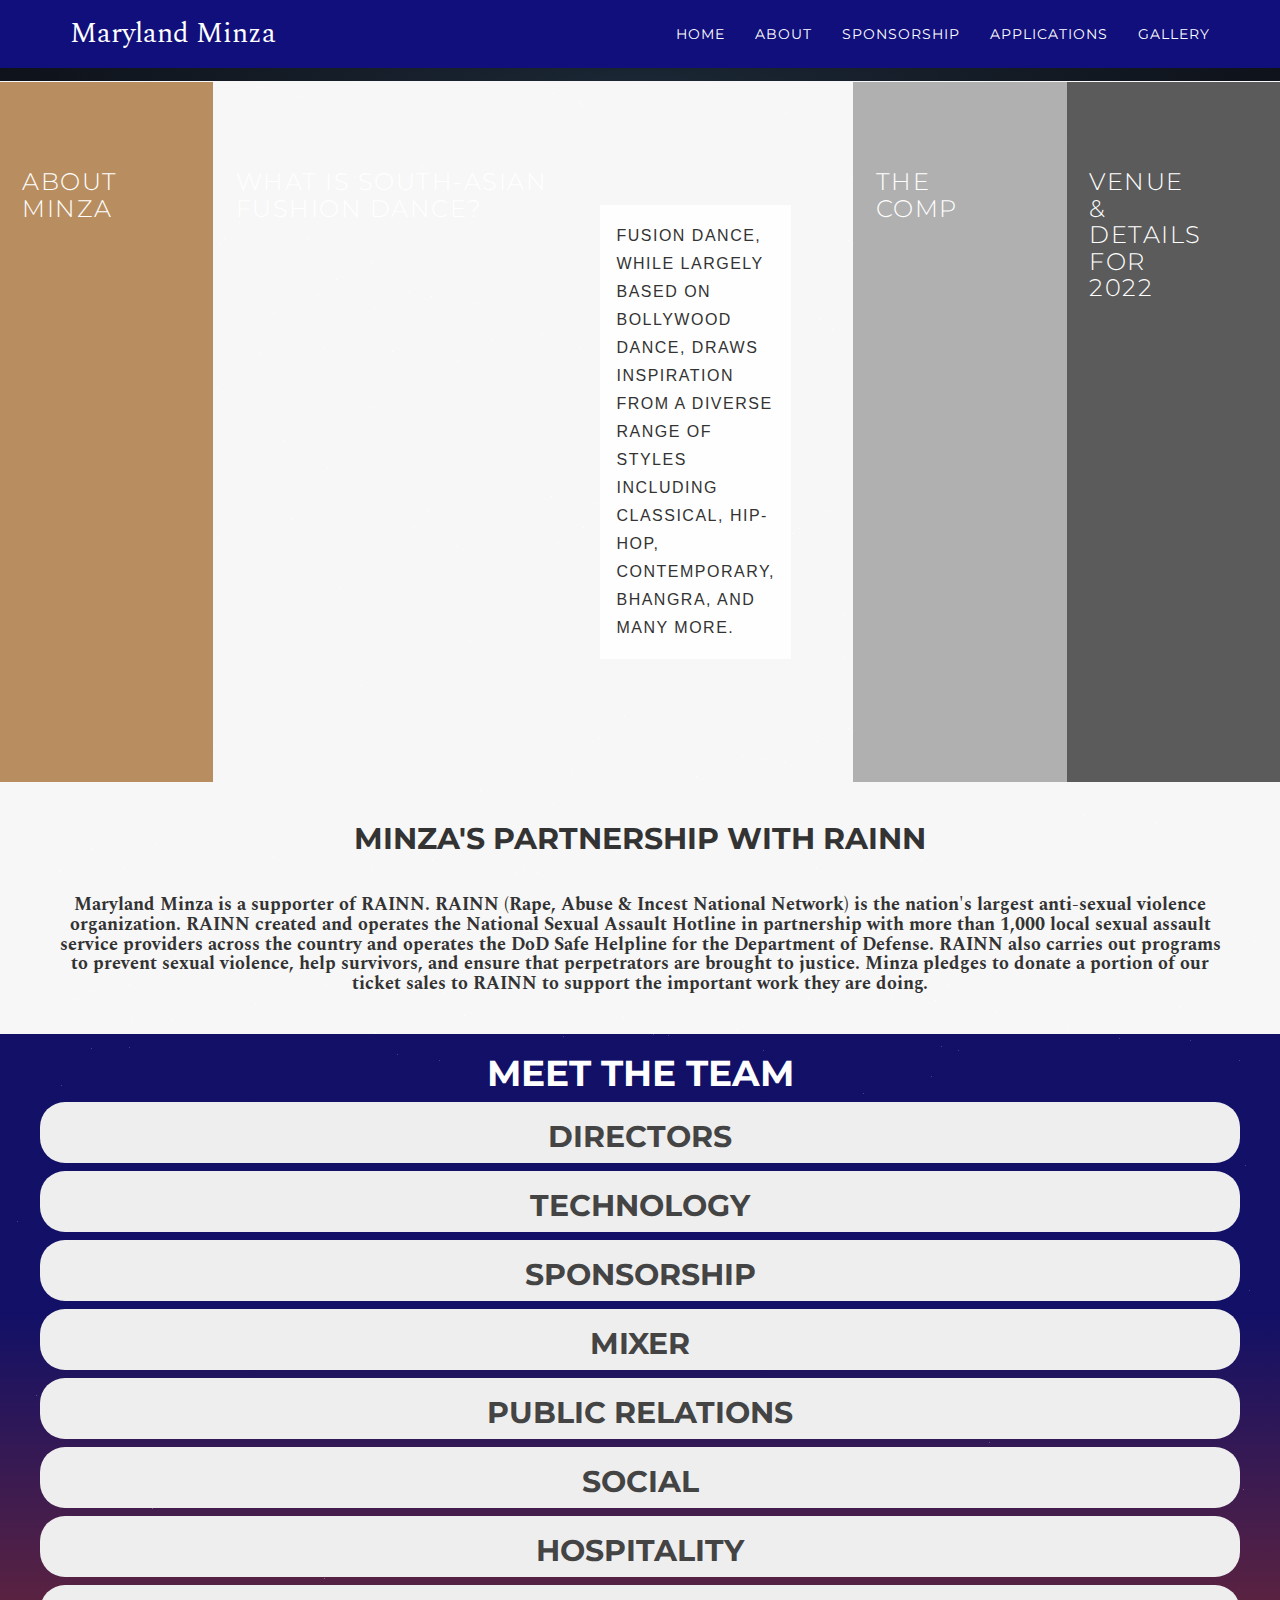
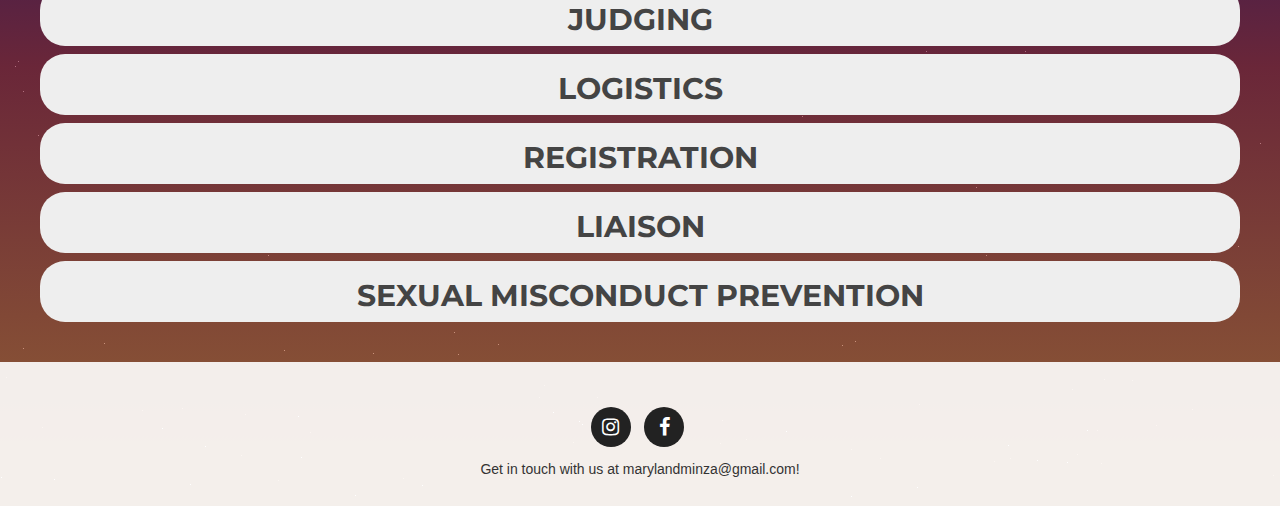
==== commit 630d3217: "A hopeful fix." ====
--- a/about.html
+++ b/about.html
@@ -549,6 +549,7 @@
                      </div>
                   </div>
                </div>
+		 </div>
 		    
 	<div style="width:1200px; margin:0 auto;">
                <button class="accordion">
@@ -686,7 +687,7 @@
                      <div class="inner-width">
                         <div class="pers">
                            <div class="pel">
-                              <img src="https://github.com/maryland-minza/marylandminza.github.io/blob/master/board%20phtotos%202021/photoshoot_pics/arpan_chavan.jpg?raw=true" alt="Amisha">
+                              <img src="https://github.com/maryland-minza/marylandminza.github.io/blob/master/board%20phtotos%202021/photoshoot_pics/amisha_kunvar.jpg?raw=true" alt="Amisha">
                               <div class="p-name">Amisha Kunvar</div>
                               <div class="p-des">Senior</div>
                               <div class="img__description_layer">
